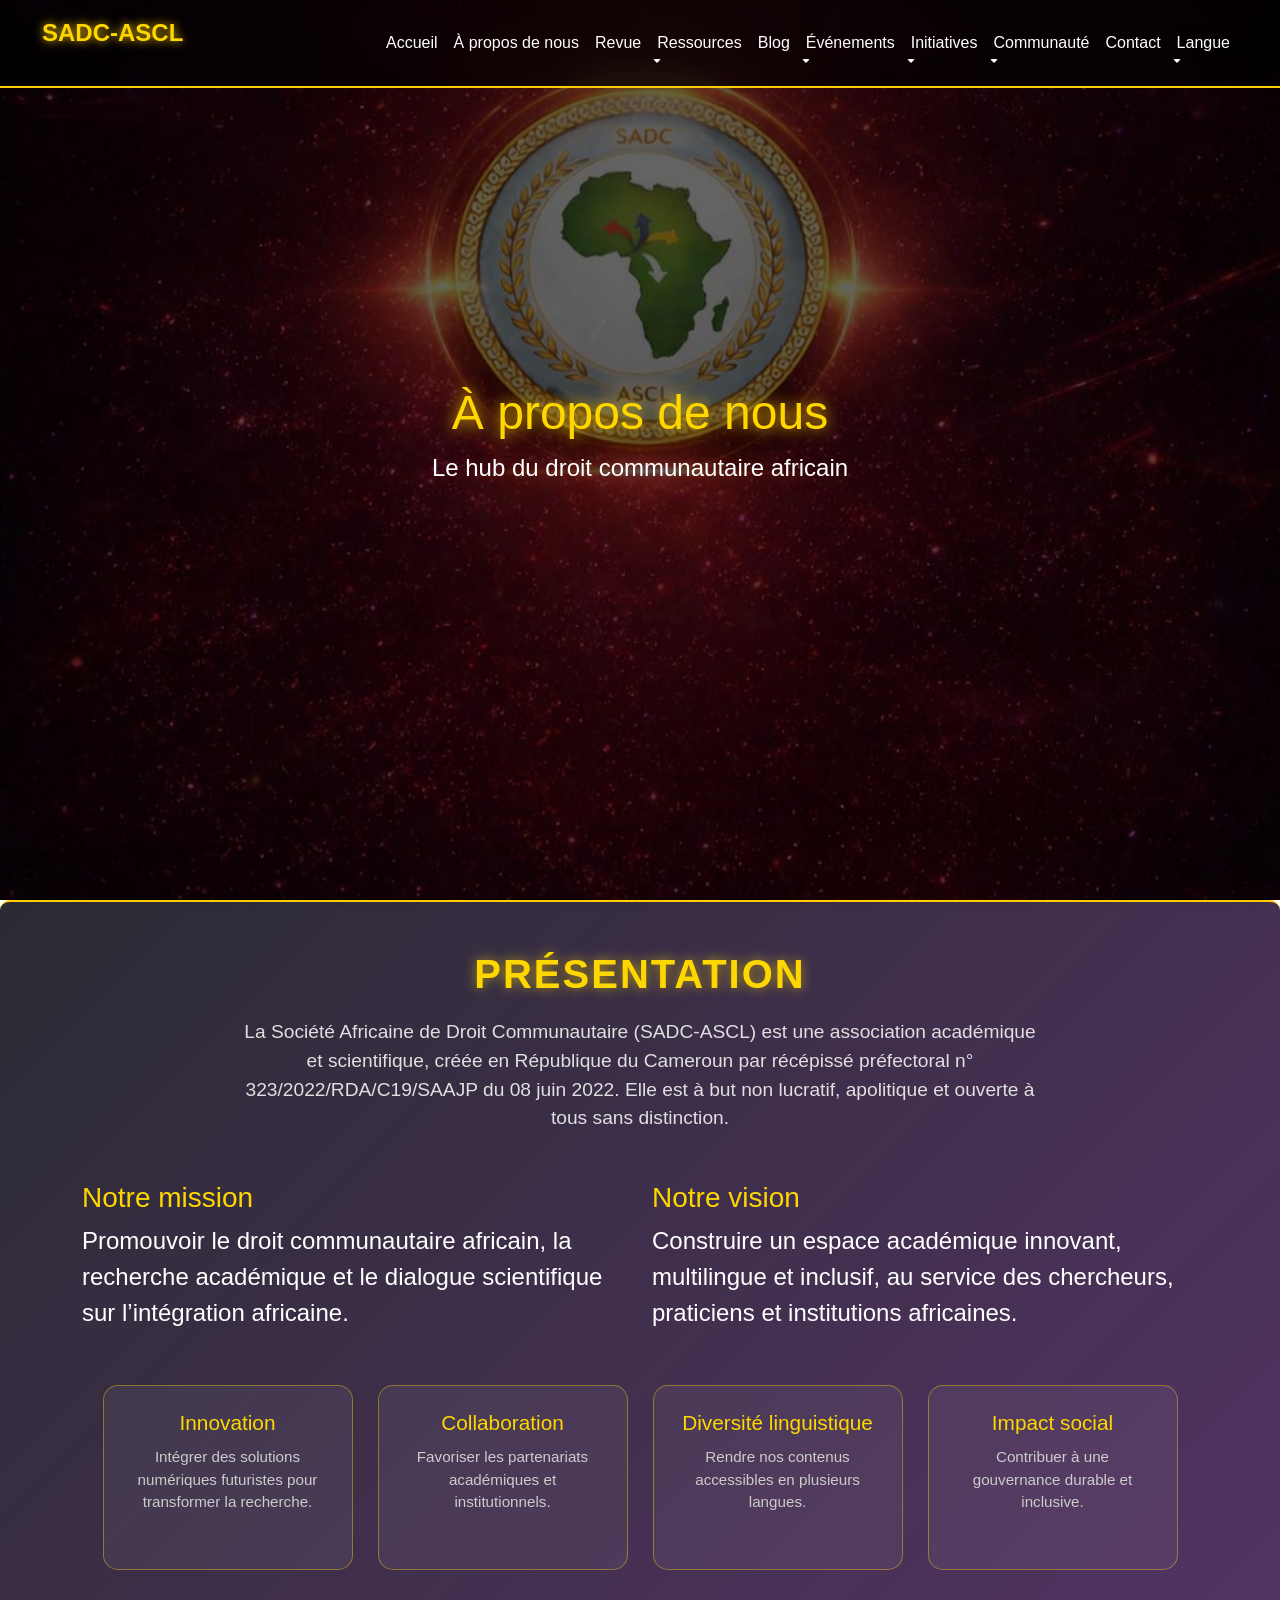
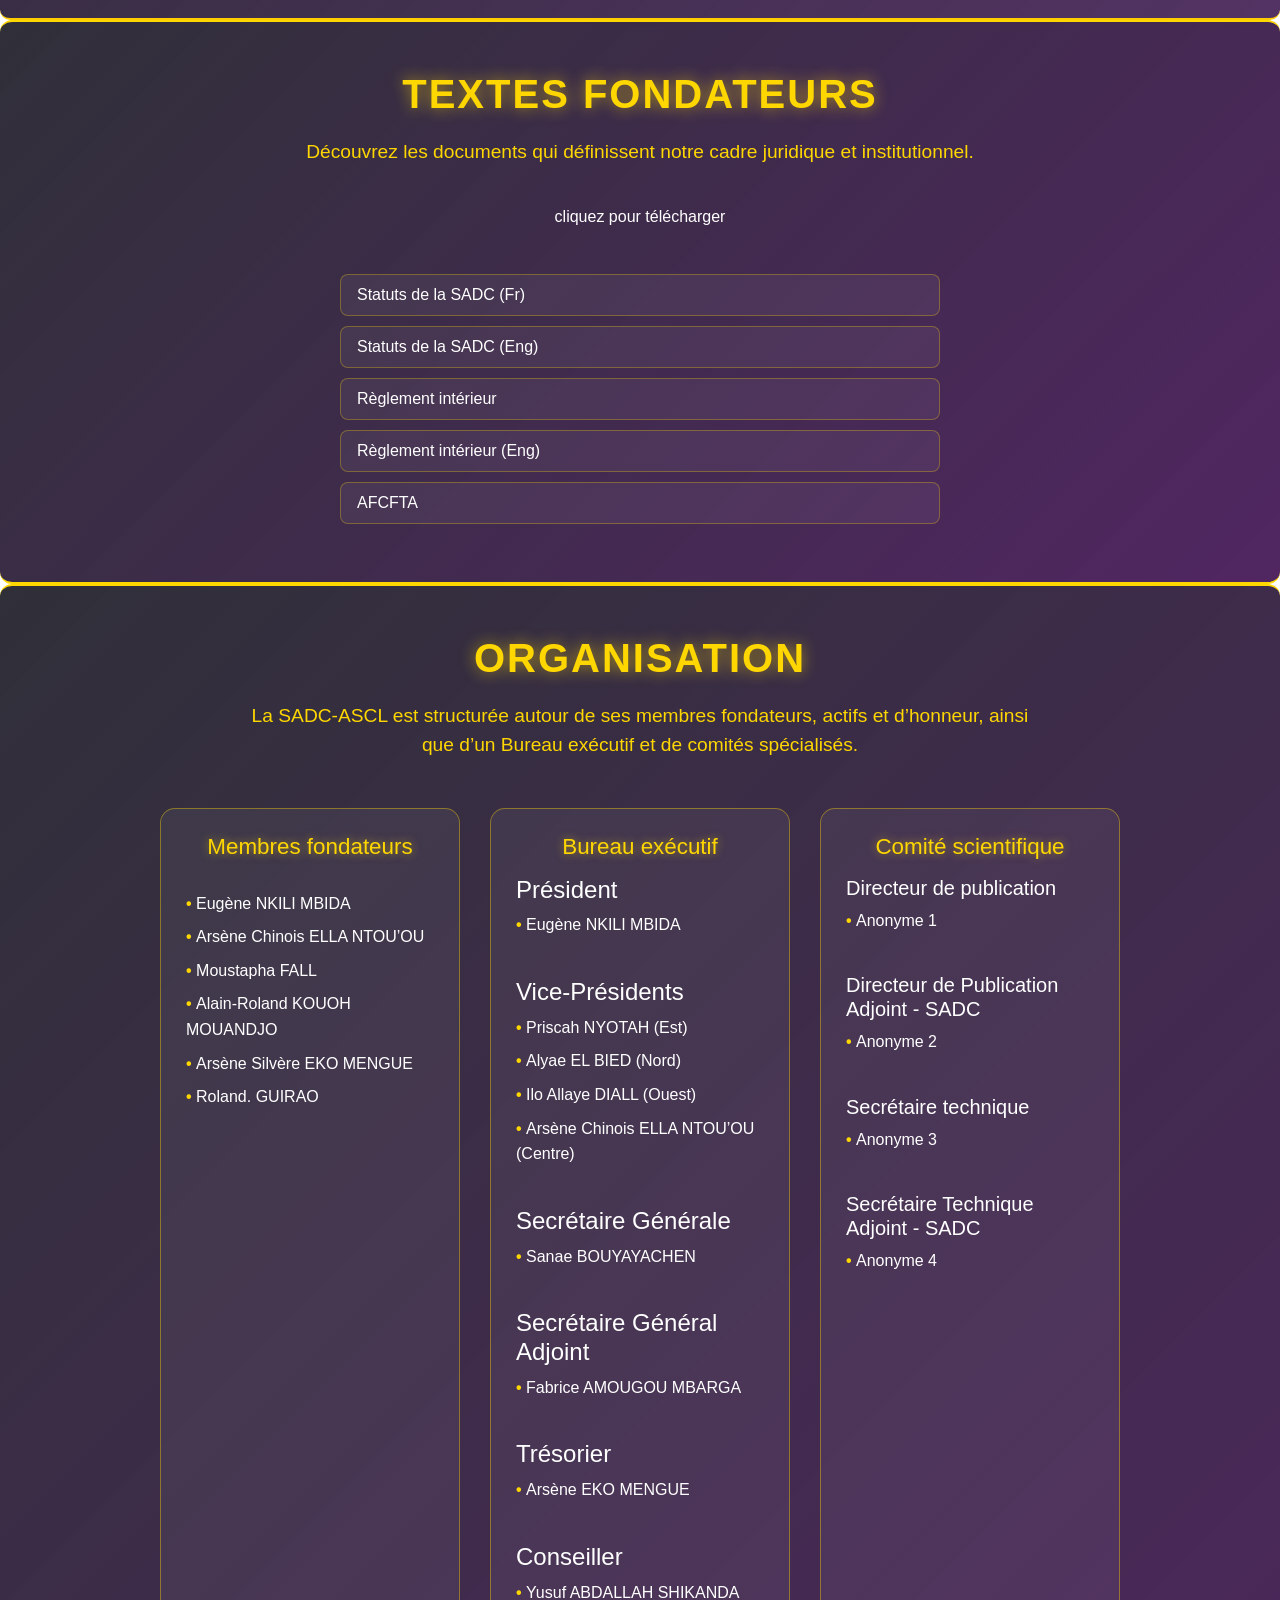
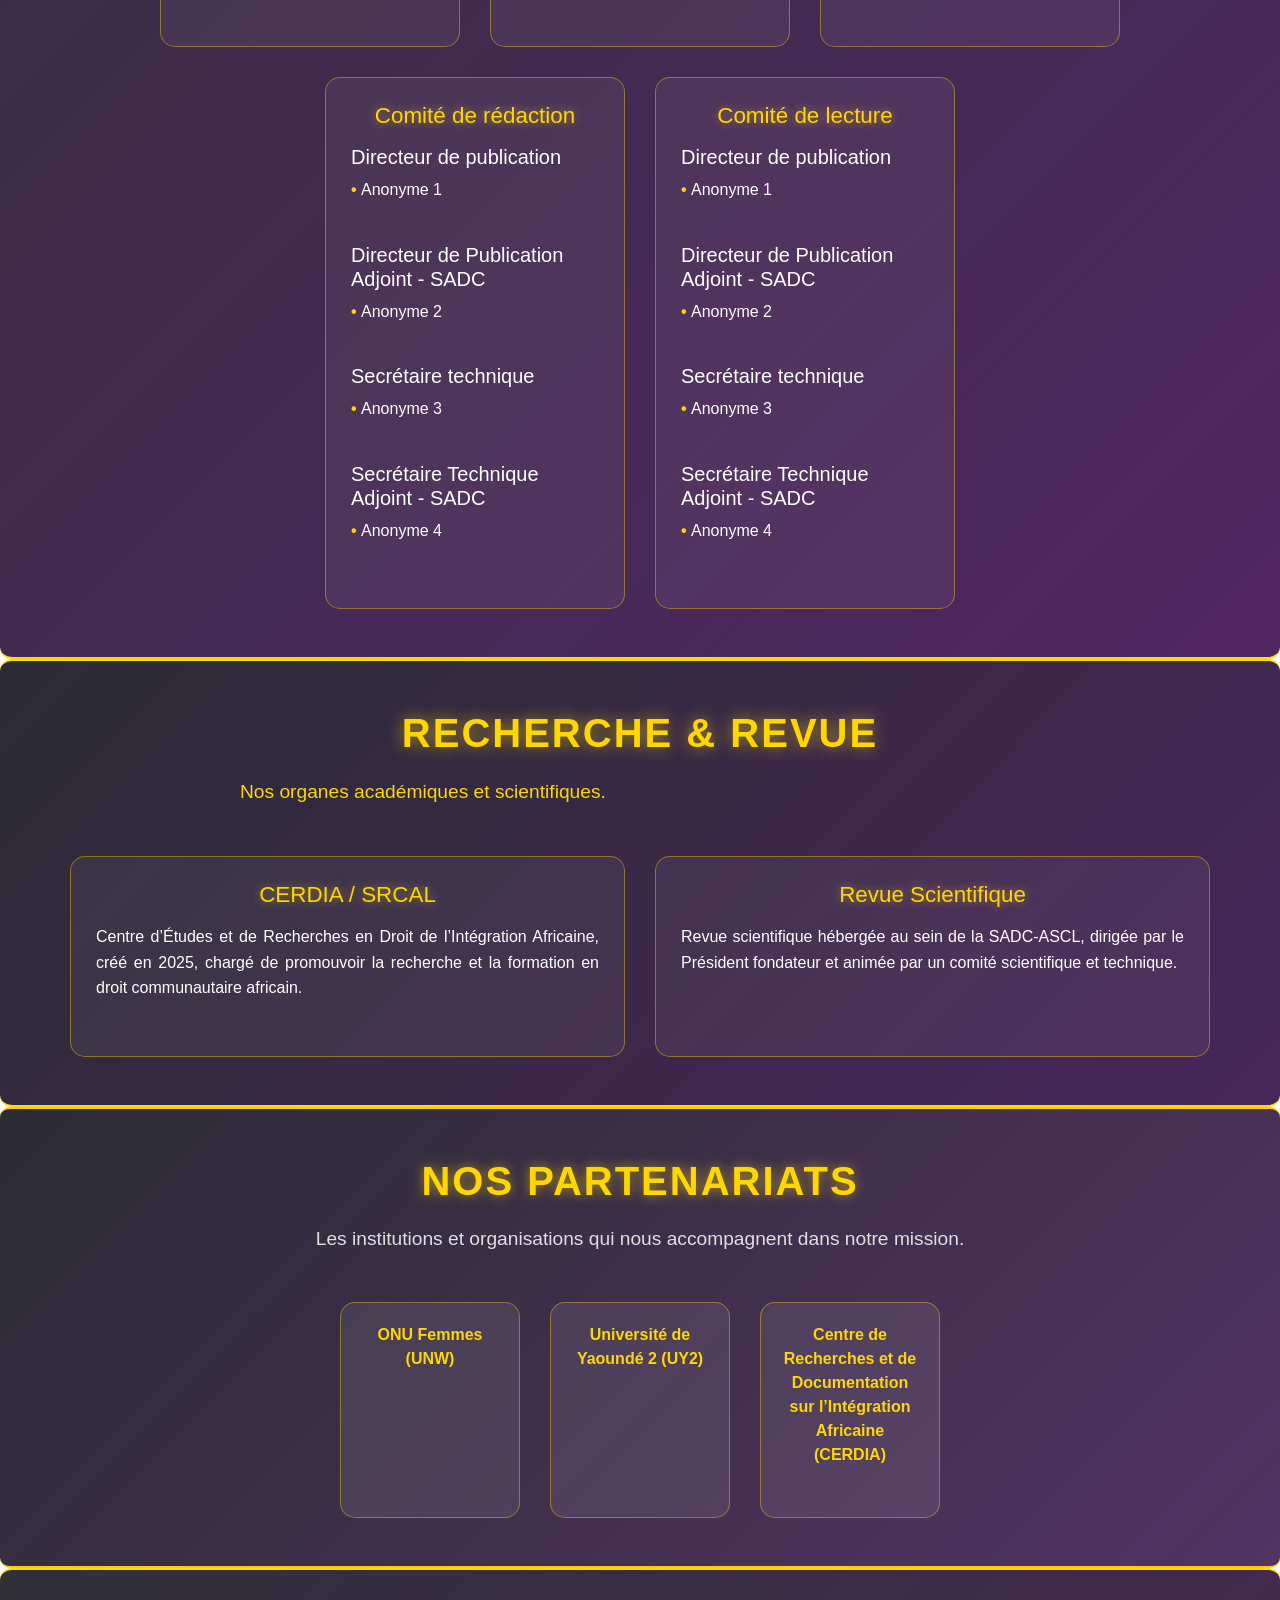
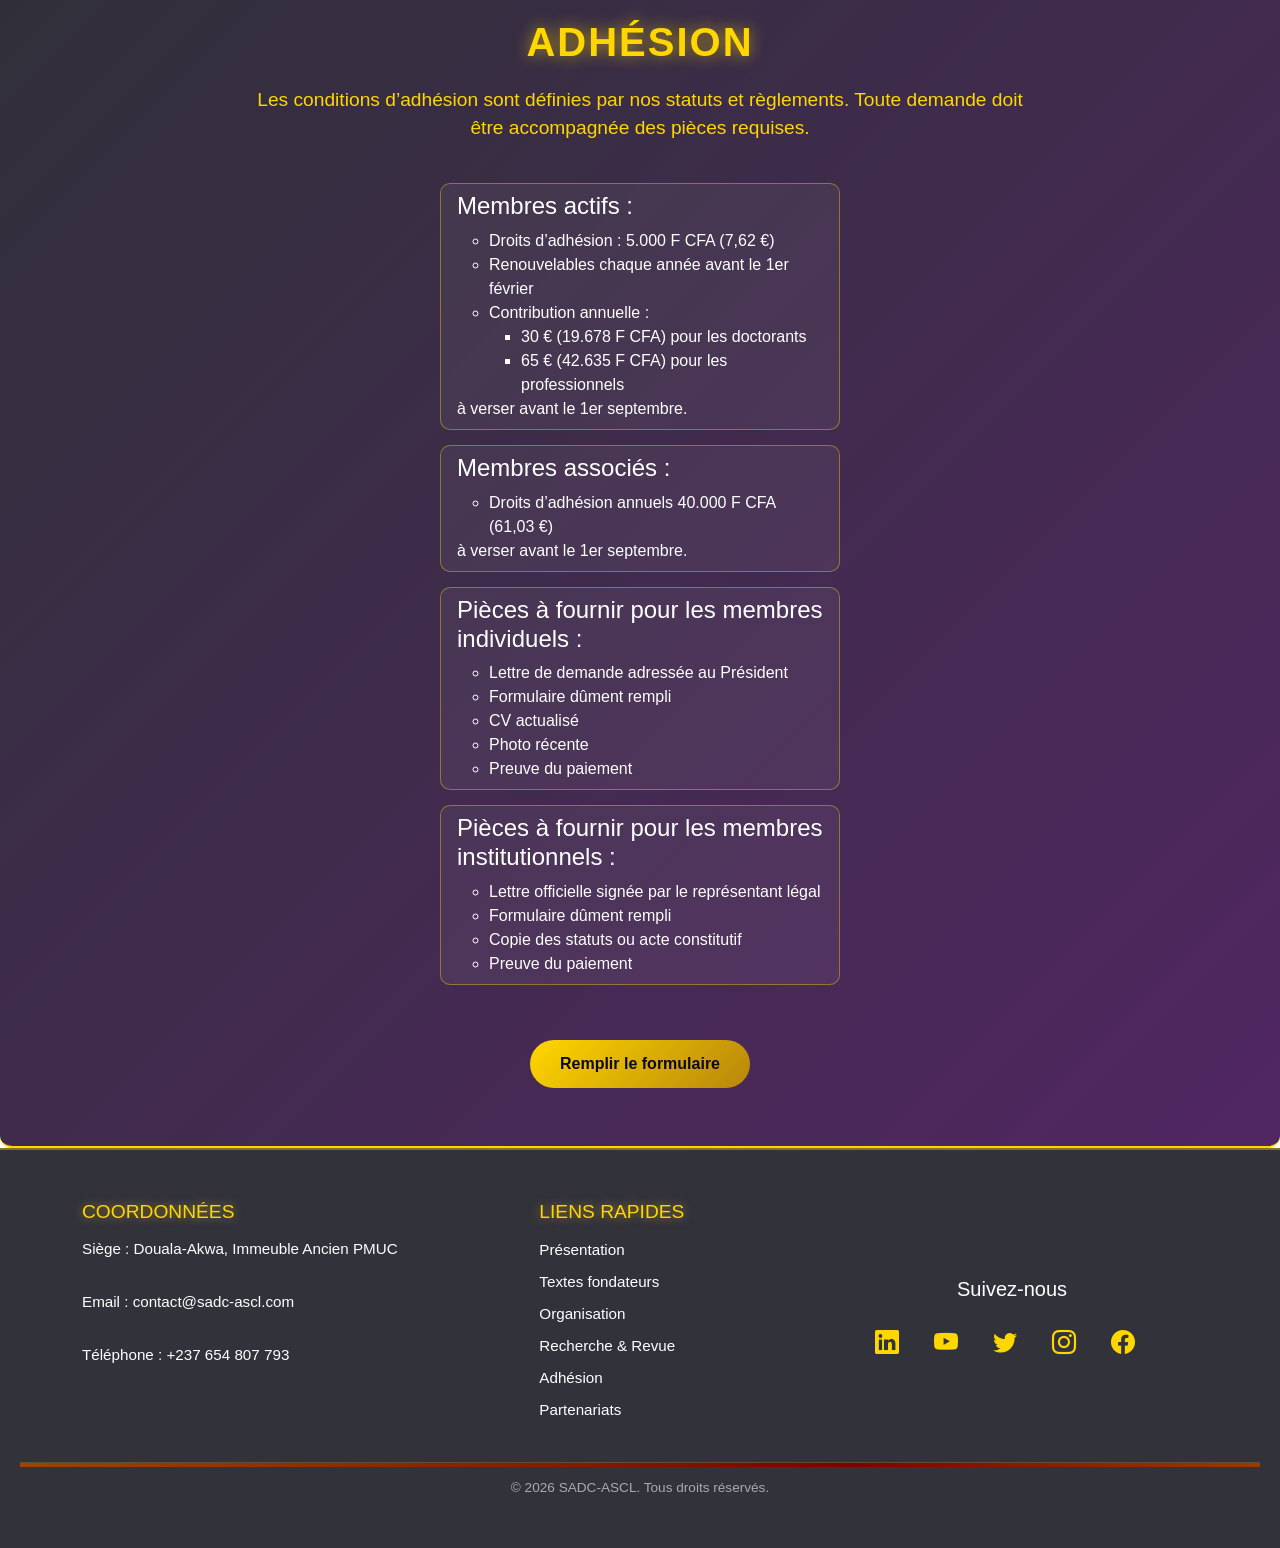
==== about.html @ 4e30d03c "Update about.html" ====
<!DOCTYPE html>
<html lang="fr">
<head>
    <meta charset="UTF-8">
    <meta name="viewport" content="width=device-width, initial-scale=1.0">
    <title>SADC-ASCL</title>
    <link href="https://cdn.jsdelivr.net/npm/bootstrap@5.3.2/dist/css/bootstrap.min.css" rel="stylesheet">
    <link rel="stylesheet" href="./css/style.css">
    <link rel="stylesheet" href="https://cdn.jsdelivr.net/npm/bootstrap-icons@1.11.3/font/bootstrap-icons.css">
</head>
<body> 

    <!-- Hero Section -->
    <header class="hero">
        <div class="overlay">
            <div class="hero-content">
                <h1 data-i18n="apropos">A propos de nous</h1>
                <p data-i18n="hero-subtitle">Le hub du droit communautaire africain</p>
            </div>
        </div>
    </header>

    <nav class="navbar navbar-expand-lg navbar-dark fixed-top custom-navbar">
        <div class="container-fluid">
            <a class="navbar-brand logo" href="#">SADC-ASCL</a>
            <button class="navbar-toggler" type="button" data-bs-toggle="collapse" data-bs-target="#navbarNav"
                aria-controls="navbarNav" aria-expanded="false" aria-label="Toggle navigation">
                <span class="navbar-toggler-icon"></span>
            </button>
            <div class="collapse navbar-collapse justify-content-end" id="navbarNav">
                <ul class="navbar-nav ms-auto">
                    <li class="nav-item"><a class="nav-link" data-i18n="accueil" href="/index.html">Accueil</a></li>
                    <li class="nav-item"><a class="nav-link" data-i18n="apropos" href="#">A propos de nous</a></li>
                    <li class="nav-item"><a class="nav-link" data-i18n="revue" href="/revue.html">Revue</a></li>
                    <li class="nav-item dropdown">
                        <a class="nav-link dropdown-toggle" data-i18n="ressources" href="" role="button" data-bs-toggle="dropdown">Ressources</a>
                        <ul class="dropdown-menu">
                            <li><a class="dropdown-item" data-i18n="mediatheque" href="/mediatheque.html">Médiathèque</a></li>
                            <li><a class="dropdown-item" data-i18n="bibliotheque" href="/bibliotheque.html">Bibliothèque</a></li>
                        </ul>
                    </li>
                    <li class="nav-item"><a class="nav-link" data-i18n="blog" href="/blog.html">Blog</a></li>
                    <!-- <li class="nav-item"><a class="nav-link" data-i18n="institutionnel" href="/institutionnel.html">Institutionnel</a></li> -->
                    <li class="nav-item dropdown">
                        <a class="nav-link dropdown-toggle" data-i18n="evenements" href="" role="button" data-bs-toggle="dropdown">Événements</a>
                        <ul class="dropdown-menu">
                            <li><a class="dropdown-item" data-i18n="evenements-permanents" href="/evenements-permanents.html">Permanents</a></li>
                            <li><a class="dropdown-item" data-i18n="evenements-occasionnels" href="/evenements-occasionnels.html">Occasionnels</a></li>
                        </ul>
                    </li>
                    <li class="nav-item dropdown">
                        <a class="nav-link dropdown-toggle" data-i18n="initiatives" href="" role="button" data-bs-toggle="dropdown">Initiatives</a>
                        <ul class="dropdown-menu">
                            <li><a class="dropdown-item" data-i18n="projets" href="/projets.html">Projets</a></li>
                            <li><a class="dropdown-item" data-i18n="formations" href="/formations.html">Formations</a></li>
                        </ul>
                    </li>
                    <li class="nav-item dropdown">
                        <a class="nav-link dropdown-toggle" data-i18n="communaute" href="" role="button" data-bs-toggle="dropdown">Communauté</a>
                        <ul class="dropdown-menu">
                            <li><a class="dropdown-item" data-i18n="adhesion" href="/adhesion.html">Adhésion</a></li>
                            <li><a class="dropdown-item" data-i18n="galerie-communautaristes" href="/intervenants.html">Galerie des communautaristes</a></li>
                        </ul>
                    </li>
                    <li class="nav-item"><a class="nav-link" data-i18n="contact" href="/contact.html">Contact</a></li>
                    <li class="nav-item dropdown">
                        <a class="nav-link dropdown-toggle" data-i18n="langue" href="#" id="langDropdown" role="button" data-bs-toggle="dropdown">🌐Langue</a>
                        <ul class="dropdown-menu">
                            <li><a class="dropdown-item" href="#" onclick="setLanguage('fr')">Français</a></li>
                            <li><a class="dropdown-item" href="#" onclick="setLanguage('en')">English</a></li>
                            <li><a class="dropdown-item" href="#" onclick="setLanguage('sw')">Swahili</a></li>
                            <li><a class="dropdown-item" href="#" onclick="setLanguage('ar')">العربية</a></li>
                        </ul>
                    </li>
                </ul>
            </div>
        </div>
    </nav>

    <!-- Section Présentation -->
    <section id="presentation" class="py-5 about-section">
        <div class="container">
            <div class="text-center mb-5">
                <h2 class="section-title" data-i18n="presentation-title">Présentation</h2>
                <p class="section-subtitle" data-i18n="presentation-subtitle">
                    La Société Africaine de Droit Communautaire (SADC-ASCL) est une association académique et scientifique,
                    créée en République du Cameroun par récépissé préfectoral n° 323/2022/RDA/C19/SAAJP du 08 juin 2022.
                    Elle est à but non lucratif, apolitique et ouverte à tous sans distinction.
                </p>
            </div>
            <div class="row">
                <div class="col-md-6">
                    <h3 data-i18n="mission-title" class="color">Notre mission</h3>
                    <p data-i18n="mission-text">
                        Promouvoir le droit communautaire africain, la recherche académique et le dialogue scientifique
                        sur l’intégration africaine.
                    </p>
                </div>
                <div class="col-md-6">
                    <h3 data-i18n="vision-title" class="color">Notre vision</h3>
                    <p data-i18n="vision-text">
                        Construire un espace académique innovant, multilingue et inclusif, au service des chercheurs,
                        praticiens et institutions africaines.
                    </p>
                </div>
            </div>
            <div class="about-values mt-4">
                <div class="value-card">
                    <h5 data-i18n="valeur1-title">Innovation</h5>
                    <p data-i18n="valeur1-text">Intégrer des solutions numériques futuristes pour transformer la recherche.</p>
                </div>
                <div class="value-card">
                    <h5 data-i18n="valeur2-title">Collaboration</h5>
                    <p data-i18n="valeur2-text">Favoriser les partenariats académiques et institutionnels.</p>
                </div>
                <div class="value-card">
                    <h5 data-i18n="valeur3-title">Diversité linguistique</h5>
                    <p data-i18n="valeur3-text">Rendre nos contenus accessibles en plusieurs langues.</p>
                </div>
                <div class="value-card">
                    <h5 data-i18n="valeur4-title">Impact social</h5>
                    <p data-i18n="valeur4-text">Contribuer à une gouvernance durable et inclusive.</p>
                </div>
            </div>
        </div>
    </section>

    <!-- Section Textes fondateurs -->
    <section id="textes-fondateurs" class="py-5 about-section">
        <div class="container">
            <div class="text-center mb-5">
                <h2 class="section-title" data-i18n="textes-fondateurs-title">Textes fondateurs</h2>
                <p class="section-subtitle" data-i18n="textes-fondateurs-subtitle">
                    Découvrez les documents qui définissent notre cadre juridique et institutionnel.
                </p>
                <h6 class="italique" data-i18n="textes-fondateurs-click">cliquez pour télécharger</h6>
            </div>
            <ul class="list-group">
                <li class="list-group-item">
                    <a href="/Docs/Statuts de la SADC - Amendés 2025.pdf" class="lien" data-i18n="statuts-fr">Statuts de la SADC (Fr)</a>
                </li>
                <li class="list-group-item">
                    <a href="/Docs/Statute of the ASCL - Amended 2025.pdf" class="lien" data-i18n="statuts-en">Statuts de la SADC (Eng)</a>
                </li>
                <li class="list-group-item">
                    <a href="/Docs/Règlement Intérieur de la SADC - Amendés 2025.pdf" class="lien" data-i18n="reglement-fr">Règlement intérieur</a>
                </li>
                <li class="list-group-item">
                    <a href="/Docs/Internal Rules and Regulations of the ASCL - Amended 2025.pdf" class="lien" data-i18n="reglement-en">Internal Rules and Regulations of the ASCL - Amended 2025</a>
                </li>
                <li class="list-group-item">
                    <a href="/Docs/AFCFTA~1.pdf" class="lien" data-i18n="afcfta">AFCFTA</a>
                </li>
            </ul>
        </div>
    </section>

    <!-- Section Organisation -->
    <section id="organisation" class="py-5 about-section">
        <div class="container">
            <div class="text-center mb-5">
                <h2 class="section-title" data-i18n="organisation-title">Organisation</h2>
                <p class="section-subtitle" data-i18n="organisation-subtitle">
                    La SADC-ASCL est structurée autour de ses membres fondateurs, actifs et d’honneur,
                    ainsi que d’un Bureau exécutif et de comités spécialisés.
                </p>
            </div>
            <div class="committees">
                <div class="committee-card">
                    <h3 data-i18n="fondateurs-title">Membres fondateurs</h3>
                    <p>
                        <ul>
                            <li>Eugène NKILI MBIDA</li>
                            <li>Arsène Chinois ELLA NTOU’OU </li>
                            <li>Moustapha FALL</li>
                            <li>Alain-Roland KOUOH MOUANDJO </li>
                            <li>Arsène Silvère EKO MENGUE </li>
                            <li>Roland. GUIRAO </li>
                        </ul>             
                    </p>
                </div>
                <div class="committee-card">
                    <h3 data-i18n="bureau-title">Bureau exécutif</h3>
                    <h4 data-i18n="president">Président</h4>
                    <ul>
                        <li>Eugène NKILI MBIDA</li>
                    </ul><br>
                    <h4 data-i18n="vice-president">Vice-Présidents</h4>
                    <ul>
                        <li>Priscah NYOTAH (Est)</li>
                        <li>Alyae EL BIED (Nord)</li>
                        <li>Ilo Allaye DIALL (Ouest)</li>
                        <li>Arsène Chinois ELLA NTOU’OU (Centre)</li>
                    </ul><br>
                    <h4 data-i18n="secretaire-general">Secrétaire Générale</h4>
                    <ul>
                        <li>Sanae BOUYAYACHEN</li>
                    </ul><br>
                    <h4 data-i18n="secretaire-general-adjoint">Secrétaire Général Adjoint</h4>
                    <ul>
                        <li>Fabrice AMOUGOU MBARGA</li>
                    </ul><br>
                    <h4 data-i18n="tresorier">Trésorier</h4>
                    <ul>
                        <li>Arsène EKO MENGUE</li>
                    </ul><br>
                    <h4 data-i18n="conseiller">Conseiller</h4>
                    <ul>
                        <li>Yusuf ABDALLAH SHIKANDA</li>
                    </ul>                          
                </div>
                <div class="committee-card">
                    <h3 data-i18n="comite-scientifique">Comité scientifique</h3>
                    <h5 data-i18n="directeur-publication">Directeur de Publicaton</h5>                    
                    <ul>
                        <li>Anonyme 1</li>
                    </ul><br>
                    <h5 data-i18n="directeur-publication-adjoint">Directeur de Publicaton Adoint</h5>
                    <ul>
                        <li>Anonyme 2</li>
                    </ul><br>
                    <h5 data-i18n="secretaire-technique">Secrétaire Technique</h5>
                    <ul>
                        <li>Anonyme 3</li>
                    </ul><br>
                    <h5 data-i18n="secretaire-technique-adjoint">Secrétaire Technique Adjoint</h5>
                    <ul>
                        <li>Anonyme 4</li>
                    </ul><br>
                </div>
                <div class="committee-card">
                    <h3 data-i18n="comite-redaction">Comité de Rédaction</h3>
                    <h5 data-i18n="directeur-publication">Directeur de Publicaton</h5>                    
                    <ul>
                        <li>Anonyme 1</li>
                    </ul><br>
                    <h5 data-i18n="directeur-publication-adjoint">Directeur de Publicaton Adoint</h5>
                    <ul>
                        <li>Anonyme 2</li>
                    </ul><br>
                    <h5 data-i18n="secretaire-technique">Secrétaire Technique</h5>
                    <ul>
                        <li>Anonyme 3</li>
                    </ul><br>
                    <h5 data-i18n="secretaire-technique-adjoint">Secrétaire Technique Adjoint</h5>
                    <ul>
                        <li>Anonyme 4</li>
                    </ul><br>
                </div>
                <div class="committee-card">
                    <h3 data-i18n="comite-lecture">Comité de Lecture</h3>
                    <h5 data-i18n="directeur-publication">Directeur de Publicaton</h5>                    
                    <ul>
                        <li>Anonyme 1</li>
                    </ul><br>
                    <h5 data-i18n="directeur-publication-adjoint">Directeur de Publicaton Adoint</h5>
                    <ul>
                        <li>Anonyme 2</li>
                    </ul><br>
                    <h5 data-i18n="secretaire-technique">Secrétaire Technique</h5>
                    <ul>
                        <li>Anonyme 3</li>
                    </ul><br>
                    <h5 data-i18n="secretaire-technique-adjoint">Secrétaire Technique Adjoint</h5>
                    <ul>
                        <li>Anonyme 4</li>
                    </ul><br>
                </div>
            </div>
        </div>
    </section>

    <!-- Section Recherche & Revue -->
    <section id="recherche-revue" class="py-5 about-section">
        <div class="container">
            <div class="text-center mb-5">
                <h2 class="section-title" data-i18n="recherche-revue-title">Recherche & Revue</h2>
                <p class="section-subtitle" data-i18n="recherche-revue-subtitle">
                    Nos organes académiques et scientifiques.
                </p>
            </div>
            <div class="row">
                <div class="col-md-6">
                    <h3 data-i18n="cerdia-title">CERDIA / SRCAL</h3>
                    <p data-i18n="cerdia-text">
                        Centre d’Études et de Recherches en Droit de l’Intégration Africaine,
                        créé en 2025, chargé de promouvoir la recherche et la formation en droit communautaire africain.
                    </p>
                </div>
                <div class="col-md-6">
                    <h3 data-i18n="revue-title">Revue Africaine de Droit Communautaire (RADC / AJCL)</h3>
                    <p data-i18n="revue-text">
                        Revue scientifique hébergée au sein de la SADC-ASCL, dirigée par le Président fondateur
                        et animée par un comité scientifique et technique.
                    </p>
                </div>
            </div>
        </div>
    </section>

    <!-- Section Partenariats -->
    <section id="partenariats" class="py-5 about-section">
        <div class="container">
            <div class="text-center mb-5">
                <h2 class="section-title" data-i18n="partenariats-title">Nos partenariats</h2>
                <p class="section-subtitle" data-i18n="partenariats-subtitle">
                    Les institutions et organisations qui nous accompagnent dans notre mission.
                </p>
            </div>
            <div class="partners-logos">
                <div class="partner-card">
                    <!-- <img src="/assets/unwomen_logo.png" alt="ONU Femmes" /> -->
                    <p data-i18n="onu">
                        ONU Femmes <br> (UNW)
                    </p>
                </div>
                <div class="partner-card">
                    <!-- <img src="/assets/logo uy2.jfif" alt="Université partenaire" /> -->
                    <p data-i18n="uy">Université de Yaoundé 2 <br>(UY2)</p>
                </div>
                <div class="partner-card">
                    <!-- <img src="/assets/Logo de la SADC.png" alt="Centre de recherche" /> -->
                    <p data-i18n="cerdia">Centre de Recherches et de Documentation sur l’Intégration Africaine (CERDIA)</p>
                </div>
            </div>
        </div>
    </section>

    <!-- Section Adhésion -->
    <section id="adhesion" class="py-5 about-section">
        <div class="container text-center">
            <h2 class="section-title" data-i18n="adhesion-title">Adhésion</h2>
            <p class="section-subtitle" data-i18n="adhesion-subtitle">
                Les conditions d’adhésion sont définies par nos statuts et règlements. Toute demande doit être accompagnée des pièces requises.
            </p>
            <ul class="list-group text-start">
                <li class="list-group-item">
                    <h4 data-i18n="membres-actifs">Membres actifs :</h4>
                    <ul>
                        <li data-i18n="actifs-adhesion">Droits d’adhésion : 5.000 F CFA (7,62 €)</li>
                        <li data-i18n="actifs-renouvellement">Renouvelables chaque année avant le 1er février</li>
                        <li data-i18n="actifs-contribution">Contribution annuelle :</li>
                        <ul>
                            <li data-i18n="actifs-doctorants">30 € (19.678 F CFA) pour les doctorants</li>
                            <li data-i18n="actifs-professionnels">65 € (42.635 F CFA) pour les professionnels</li>
                        </ul>
                    </ul>
                    <span data-i18n="actifs-delai">à verser avant le 1er septembre.</span>
                </li>
                <li class="list-group-item">
                    <h4 data-i18n="membres-associes">Membres associés :</h4>
                    <ul>
                        <li data-i18n="associes-adhesion">Droits d’adhésion annuels 40.000 F CFA (61,03 €)</li>
                    </ul>
                    <span data-i18n="associes-delai">à verser avant le 1er septembre.</span>
                </li>
                <li class="list-group-item">
                    <h4 data-i18n="pieces-individuels">Pièces à fournir pour les membres individuels :</h4>
                    <ul>
                        <li data-i18n="individuels-lettre">Lettre de demande adressée au Président</li>
                        <li data-i18n="individuels-formulaire">Formulaire dûment rempli</li>
                        <li data-i18n="individuels-cv">CV actualisé</li>
                        <li data-i18n="individuels-photo">Photo récente</li>
                        <li data-i18n="individuels-paiement">Preuve du paiement</li>
                    </ul>
                </li>
                <li class="list-group-item">
                    <h4 data-i18n="pieces-institutionnels">Pièces à fournir pour les membres institutionnels :</h4>
                    <ul>
                        <li data-i18n="institutionnels-lettre">Lettre officielle signée par le représentant légal</li>
                        <li data-i18n="institutionnels-formulaire">Formulaire dûment rempli</li>
                        <li data-i18n="institutionnels-statuts">Copie des statuts ou acte constitutif</li>
                        <li data-i18n="institutionnels-paiement">Preuve du paiement</li>
                    </ul>
                </li>
            </ul>
            <div class="mt-4">
                <a href="/adhesion.html" class="btn-engagement" data-i18n="adhesion-form">Remplir le formulaire</a>
                <!-- <a href="christian.nkouateba@gmail.com class="btn-engagement" data-i18n="adhesion-contact">Envoyer votre dossier</a> -->
            </div>
        </div>
    </section>

    <!-- Section Footer -->
    <footer class="footer-section">
        <div class="container">
            <div class="footer-grid">

                <!-- Colonne 2 : Coordonnées -->
                <div class="footer-col">
                    <h5 data-i18n="footer-coordonnees-title">Coordonnées</h5>
                    <p data-i18n="footer-address">Siège : Douala-Akwa, Immeuble Ancien PMUC</p>
                    <p data-i18n="footer-email">Email : <a href="mailto:contact@sadc-ascl.com" class="lien">contact@sadc-ascl.com</a></p>
                    <p data-i18n="footer-phone">Téléphone : +237 654 807 793</p>
                </div>

                <!-- Colonne 3 : Liens rapides -->
                <div class="footer-col">
                    <h5 data-i18n="footer-links-title">Liens rapides</h5>
                    <ul>
                        <li><a href="#presentation" data-i18n="footer-link-presentation">Présentation</a></li>
                        <li><a href="#textes-fondateurs" data-i18n="footer-link-textes">Textes fondateurs</a></li>
                        <li><a href="#organisation" data-i18n="footer-link-organisation">Organisation</a></li>
                        <li><a href="#recherche-revue" data-i18n="footer-link-recherche">Recherche & Revue</a></li>
                        <li><a href="#adhesion" data-i18n="footer-link-adhesion">Adhésion</a></li>
                        <li><a href="#partenariats" data-i18n="footer-link-partenariats">Partenariats</a></li>
                    </ul>
                </div>

                <!-- <h4 class="mb-4 text-gold"><i class="bi bi-credit-card-fill"></i>Informations pour le règlement</h4> -->
                <!-- <div class="payment-info-block p-4 mb-4 border-gold">
                    <div class="row">
                        <div class="col-md-6 border-end-gold">
                            <h6 class="text-uppercase text-white mb-2" class="color">Virement Bancaire</h6>
                            <p class="small mb-1"><span class="color">Banque:</span> BANGE BANK CAMEROUN</p>
                            <p class="small mb-1"><span class="color">IBAN:</span> CM21 10040 01007 38201075501 42</p>
                            <p class="small"><span class="color">SWIFT:</span> NAGCCMCM</p>
                        </div>
                        <div class="col-md-6 ps-md-3">
                            <h6 class="text-uppercase text-white mb-2" class="color">Paiement Mobile</h6>
                            <p class="small mb-1"><span class="color">Orange Money:</span> +237 699 48 15 19</p>
                            <p class="small mb-1"><span class="color">Bénéficiaire:</span> EKO MENGUE</p>                            
                            <p class="small mb-1"><span class="color">Note:</span> Veuillez joindre la preuve de transfert.</p>
                        </div>
                    </div>
                </div> -->

                <!-- Colonne 4 : Réseaux sociaux -->
                <div class="col-md-4 text-center d-flex flex-column justify-content-center">
                    <h5 class="mb-4 text-white" data-i18n="contact-social-title">Suivez-nous</h5>
                    <div class="social-icons">
                        <a href="https://www.linkedin.com/in/sadc-ascl-african-society-of-community-law-3615ab246?utm_source=share_via&utm_content=profile&utm_medium=member_android" target="_blank" class="social-link"><i class="bi bi-linkedin"></i></a>
                        <a href="https://youtube.com/@sadc-asclofficiel4749?si=rAg_fDlu4c8XxcBp" target="_blank" class="social-link"><i class="bi bi-youtube"></i></a>
                        <a href="" target="_blank" class="social-link"><i class="bi bi-twitter"></i></a>
                        <a href="" target="_blank" class="social-link"><i class="bi bi-instagram"></i></a>
                        <a href="https://www.facebook.com/share/1AuuCuqL3t/" target="_blank" class="social-link"><i class="bi bi-facebook"></i></a>
                    </div>
                </div>
            </div>
        </div>

        <!-- Bas de page -->
        <div class="footer-bottom text-center mt-4">
            <p data-i18n="footer-bottom">&copy; 2026 SADC-ASCL. Tous droits réservés.</p>
        </div>
    </footer>

    <script src="https://cdn.jsdelivr.net/npm/bootstrap@5.3.2/dist/js/bootstrap.bundle.min.js"></script>
    <script src="./js/script.js"></script>
    
</body>
</html>
---- css/style.css ----
/* _______________________________________________________________________________________ */
/*                                                                                         */
/*                                         Footer du site                                  */
/* _______________________________________________________________________________________ */

/* Footer global */
.footer-section {
  background: rgba(15, 15, 25, 0.85);
  backdrop-filter: blur(12px);
  padding: 50px 20px;
  border-top: 2px solid rgba(255, 215, 0, 0.4);
}

/* Grille */
.footer-grid {
  display: flex;
  flex-wrap: wrap;
  justify-content: space-between;
  gap: 40px;
}

/* Colonnes */
.footer-col h5 {
  color: #FFD700;
  margin-bottom: 15px;
  font-size: 1.2rem;
  text-transform: uppercase;
  text-shadow: 0 0 10px rgba(255, 215, 0, 0.5);
}

.footer-col p,
.footer-col ul li a {
  color: #ffffff;
  font-size: 0.95rem;
  text-decoration: none;
  transition: color 0.3s ease;
}

.footer-col ul {
  list-style: none;
  padding: 0;
}

.footer-col ul li {
  margin-bottom: 8px;
}

.footer-col ul li a:hover {
  color: #FFD700;
  text-shadow: 0 0 8px rgba(255, 215, 0, 0.5);
}

/* Icônes sociales */
.social-icons a {
  color: #FFD700;
  font-size: 1.5rem;
  margin-right: 15px;
  transition: transform 0.3s ease, color 0.3s ease;
}

.social-icons a:hover {
  transform: scale(1.2);
  color: #ffffff;
  text-shadow: 0 0 15px #FFD700;
}

/* Bas de page */
.footer-bottom {
  border-top: 1px solid rgba(255, 215, 0, 0.2);
  padding-top: 15px;
}

.footer-bottom p {
  color: #aaa;
  font-size: 0.85rem;
}

/* Responsive */
@media (max-width: 768px) {
  .footer-grid {
    flex-direction: column;
    align-items: center;
    text-align: center;
  }
}

/* Bandeau lumineux animé en bas du footer */
.footer-bottom {
  position: relative;
  overflow: hidden;
  border-top: 1px solid rgba(255, 215, 0, 0.2);
  padding-top: 15px;
}

.footer-bottom::before {
  content: "";
  position: absolute;
  top: 0;
  left: -200%;
  width: 400%;
  height: 4px;
  background: linear-gradient(90deg, #FFD700, #b8860b, #800000, #FFD700);
  animation: glowing-band 8s linear infinite;
}

/* Animation du bandeau */
@keyframes glowing-band {
  0% { left: -200%; }
  100% { left: 100%; }
}

/* Texte du bas de page */
.footer-bottom p {
  position: relative;
  color: #aaa;
  font-size: 0.85rem;
  margin: 0;
  z-index: 1;
}


/* ______________________________________________________________________________________ */
/*                                                                                        */
/*                                          ACCUEIL                                       */
/* ______________________________________________________________________________________ */

/* style.css */
body, html {
  margin: 0;
  padding: 0;
  font-family: Arial, sans-serif;
  color: white;
  height: 100%;
}

.lien{
  color: #fff;
  text-decoration: none;
}

.color {
  color: gold;
}
 
/* Hero Section */
.hero {
  background: url('../assets/bg.png') no-repeat center center fixed;
  background-size: cover;
  height: 100vh;
  position: relative;
}

.overlay {
  background: rgba(0, 0, 0, 0.6); /* effet sombre pour lisibilité */
  height: 100%;
  display: flex;
  justify-content: center;
  align-items: center;
}

.hero-content {
  text-align: center;
  animation: fadeIn 2s ease-in-out;
}

.logo {
  width: 150px;
  margin-bottom: 20px;
}

h1 {
  font-size: 3em;
  color: gold; /* couleur premium */
  text-shadow: 0 0 15px #ffcc00;
}

p {
  font-size: 1.5em;
  margin-bottom: 30px;
}

.buttons .btn {
  background: #800000; /* bordeaux institutionnel */
  color: white;
  padding: 12px 25px;
  margin: 10px;
  text-decoration: none;
  border-radius: 8px;
  transition: all 0.3s ease;
}

.buttons .btn:hover {
  background: #ffcc00;
  color: black;
  box-shadow: 0 0 15px #ffcc00;
}

/* Animation */
@keyframes fadeIn {
  from { opacity: 0; transform: translateY(20px); }
  to { opacity: 1; transform: translateY(0); }
}

/* Navbar futuriste */
.custom-navbar {
  background: rgba(20, 0, 0, 0.6); /* effet glassmorphism */
  backdrop-filter: blur(10px);
  padding: 10px 30px;
}

.logo {
  font-size: 1.5em;
  font-weight: bold;
  color: gold !important;
  text-shadow: 0 0 10px #ffcc00;
}

/* Liens */
.nav-link {
  color: white !important;
  font-weight: 500;
  position: relative;
  padding: 8px 15px;
  transition: all 0.3s ease;
}

/* Effet néon au hover */
.nav-link::after {
  content: "";
  position: absolute;
  bottom: 0;
  left: 0;
  width: 0%;
  height: 3px;
  background: linear-gradient(90deg, #800000, #ffcc00);
  transition: width 0.4s ease;
  border-radius: 2px;
}

.nav-link:hover::after {
  width: 100%;
}

.nav-link:hover {
  color: #ffcc00 !important;
  text-shadow: 0 0 10px #ffcc00;
  transform: translateY(-2px);
}

.navbar {
  background: rgba(0,0,0,0.7); /* semi-transparent futuriste */
  backdrop-filter: blur(10px);
  border-bottom: 2px solid #ffcc00;
}

.navbar .nav-link {
  color: #fff;
  transition: color 0.3s ease, text-shadow 0.3s ease;
}

.navbar .nav-link:hover {
  color: #ffcc00;
  text-shadow: 0 0 10px #ffcc00;
}

.dropdown-menu {
  background: rgba(20,0,0,0.9);
  border: 1px solid #ffcc00;
}
.dropdown-item {
  color: #fff;
}
.dropdown-item:hover {
  background: rgba(255,204,0,0.2);
  color: #ffcc00;
}

/* Décalage du background en mode desktop */
@media (min-width: 992px) {
  .hero {
    background-position: center -200px; /* décale le fond vers le bas */
  }
}

/* Section Revue */
.revue-section {
  background: rgba(20, 0, 0, 0.7);
  backdrop-filter: blur(10px);
  border-top: 2px solid #ffcc00;
}

.section-title {
  font-size: 2.5rem;
  color: gold;
  text-shadow: 0 0 15px #ffcc00;
}

.section-subtitle {
  color: white;
  font-size: 1.2rem;
  margin-bottom: 20px;
}

/* Barre de recherche futuriste */
.futuristic-search .form-control {
  border-radius: 8px 0 0 8px;
  background: rgba(255,255,255,0.1);
  color: white;
  border: 1px solid #ffcc00;
}

.futuristic-search .form-control::placeholder {
  color: #ddd;
}

.futuristic-search .btn-custom {
  border-radius: 0 8px 8px 0;
}

/* Cartes futuristes */
.futuristic-card {
  background: rgba(255,255,255,0.05);
  border: 1px solid #ffcc00;
  border-radius: 12px;
  box-shadow: 0 0 15px rgba(255, 204, 0, 0.3);
  transition: transform 0.3s ease, box-shadow 0.3s ease;
}

.futuristic-card:hover {
  transform: translateY(-5px);
  box-shadow: 0 0 25px rgba(255, 204, 0, 0.6);
}

.card-title {
  color: gold;
  font-weight: bold;
}

.card-text {
  color: white;
}

.card-meta {
  font-size: 0.9rem;
  color: #ccc;
  margin-bottom: 15px;
}

/* Bouton custom déjà défini */
.btn-custom {
  background: #800000;
  color: white;
  border-radius: 8px;
  transition: all 0.3s ease;
}

.btn-custom:hover {
  background: #ffcc00;
  color: black;
  box-shadow: 0 0 15px #ffcc00;
}

/* Section Blog */
.blog-section {
  background: rgba(0, 0, 0, 0.9);
  backdrop-filter: blur(10px);
  border-top: 2px solid #ffcc00;
}

.section-title {
  font-size: 2.5rem;
  color: gold;
  text-shadow: 0 0 15px #ffcc00;
}

.section-subtitle {
  color: white;
  font-size: 1.2rem;
  margin-bottom: 20px;
}

/* Cartes futuristes déjà définies */
.futuristic-card {
  background: rgba(255,255,255,0.05);
  border: 1px solid #ffcc00;
  border-radius: 12px;
  box-shadow: 0 0 15px rgba(255, 204, 0, 0.3);
  transition: transform 0.3s ease, box-shadow 0.3s ease;
}

.futuristic-card:hover {
  transform: translateY(-5px);
  box-shadow: 0 0 25px rgba(255, 204, 0, 0.6);
}

.card-title {
  color: gold;
  font-weight: bold;
}

.card-text {
  color: white;
}

.card-meta {
  font-size: 0.9rem;
  color: #ccc;
  margin-bottom: 15px;
}

/* Section Médiathèque */
.mediatheque-section {
  background: rgba(20, 0, 0, 0.7);
  backdrop-filter: blur(10px);
  border-top: 2px solid #ffcc00;
}

.video-container {
  position: relative;
  padding-bottom: 56.25%; /* ratio 16:9 */
  height: 0;
  overflow: hidden;
  border-radius: 12px;
}

.video-container iframe {
  position: absolute;
  top: 0; left: 0;
  width: 100%; height: 100%;
  border-radius: 12px;
  box-shadow: 0 0 15px rgba(255, 204, 0, 0.4);
  transition: transform 0.3s ease, box-shadow 0.3s ease;
}

.video-container iframe:hover {
  transform: scale(1.02);
  box-shadow: 0 0 25px rgba(255, 204, 0, 0.7);
}

/* Miniatures futuristes */
.futuristic-thumbnail {
  border: 2px solid #ffcc00;
  border-radius: 12px;
  box-shadow: 0 0 15px rgba(255, 204, 0, 0.4);
  transition: transform 0.3s ease, box-shadow 0.3s ease;
  width: 100%;
  /* height: 80%; */
}

.futuristic-thumbnail:hover {
  transform: scale(1.05);
  box-shadow: 0 0 25px rgba(255, 204, 0, 0.7);
}

/* Section Événements */
.evenements-section {
  background: rgba(0, 0, 0, 0.9);
  backdrop-filter: blur(10px);
  border-top: 2px solid #ffcc00;
}

.sub-block-title {
  font-size: 1.8rem;
  color: #ffcc00;
  margin-bottom: 20px;
  text-shadow: 0 0 10px #ffcc00;
}

/* Modal futuriste */
.futuristic-modal {
  background: rgba(30, 0, 0, 0.95); /* plus opaque */
  border: 2px solid #ffcc00;
  border-radius: 12px;
  box-shadow: 0 0 25px rgba(255, 204, 0, 0.6);
}

/* Inputs futuristes */
.futuristic-input {
  background: rgba(255,255,255,0.15);
  border: 1px solid #ffcc00;
  color: white;
  border-radius: 8px;
}

.futuristic-input:focus {
  background: rgba(255,255,255,0.25);
  box-shadow: 0 0 15px #ffcc00;
  border-color: #ffcc00;
}

/* Section Intervenants */
.intervenants-section {
  background: rgba(20, 0, 0, 0.7);
  backdrop-filter: blur(10px);
  border-top: 2px solid #ffcc00;
}

.futuristic-thumbnail {
  border: 3px solid #ffcc00;
  box-shadow: 0 0 15px rgba(255, 204, 0, 0.4);
  transition: transform 0.3s ease, box-shadow 0.3s ease;
}

.futuristic-thumbnail:hover {
  transform: scale(1.1);
  box-shadow: 0 0 25px rgba(255, 204, 0, 0.7);
}

.futuristic-modal {
  background: rgba(30, 0, 0, 0.95);
  border: 2px solid #ffcc00;
  border-radius: 12px;
  box-shadow: 0 0 25px rgba(255, 204, 0, 0.6);
  color: white;
}

.futuristic-modal .modal-header {
  border-bottom: 1px solid #ffcc00;
}

.futuristic-modal .modal-footer {
  border-top: 1px solid #ffcc00;
}

/* Section Thématiques */
.thematiques-section {
  background: rgba(0, 0, 0, 0.9);
  backdrop-filter: blur(10px);
  border-top: 2px solid #ffcc00;
}

.thematiques-section .card-title {
  color: #ffcc00;
  text-shadow: 0 0 10px #ffcc00;
}

/* Section Contact */
.contact-section {
  background: rgba(10, 0, 0, 0.85);
  backdrop-filter: blur(10px);
  border-top: 2px solid #ffcc00;
}

/* Icônes réseaux sociaux */
.social-icons {
  display: flex;
  justify-content: center;
  gap: 20px;
}

.social-link {
  font-size: 2rem;
  color: #ffcc00;
  transition: transform 0.3s ease, color 0.3s ease;
}

.social-link:hover {
  transform: scale(1.2);
  color: #ffffff;
  text-shadow: 0 0 15px #ffcc00;
}

/* _______________________________________________________________________________________ */
/*                                                                                         */
/*                                         A PROPOS                                        */
/* _______________________________________________________________________________________ */

/* Section À propos */
.about-section {
  background: linear-gradient(135deg, rgba(20, 20, 30, 0.9), rgba(40, 0, 60, 0.8));
  backdrop-filter: blur(10px);
  border-radius: 10px;
  padding: 60px 20px;
  color: #fff;
  border-bottom: 2px solid #ffcc00;
  border-top: 2px solid #ffcc00;
}

/* Titres */
.about-section .section-title {
  font-size: 2.5rem;
  font-weight: 700;
  color: #FFD700; /* doré */
  text-transform: uppercase;
  letter-spacing: 2px;
  margin-bottom: 20px;
}

.about-section .section-subtitle {
  font-size: 1.2rem;
  color: #e0e0e0;
  max-width: 800px;
  margin: 0 auto 40px auto;
}

/* Cartes valeurs */
.about-values {
  display: flex;
  flex-wrap: wrap;
  justify-content: center;
  gap: 25px;
}

.about-values .value-card {
  background: rgba(255, 255, 255, 0.05);
  border: 1px solid rgba(255, 215, 0, 0.4); /* doré transparent */
  border-radius: 15px;
  padding: 25px;
  width: 250px;
  text-align: center;
  transition: all 0.3s ease;
}

.about-values .value-card:hover {
  transform: translateY(-8px);
  box-shadow: 0 8px 20px rgba(255, 215, 0, 0.3);
}

.about-values .value-card h5 {
  color: #FFD700;
  font-size: 1.3rem;
  margin-bottom: 10px;
}

.about-values .value-card p {
  color: #ccc;
  font-size: 0.95rem;
}

/* Responsive */
@media (max-width: 768px) {
  .about-section {
    padding: 40px 15px;
  }
  .about-section .section-title {
    font-size: 2rem;
  }
  .about-values {
    flex-direction: column;
    align-items: center;
  }
}

/* Section Vision */
#vision {
  background: linear-gradient(135deg, rgba(30, 0, 50, 0.85), rgba(10, 10, 20, 0.9));
  backdrop-filter: blur(10px);
  border-radius: 10px;
  padding: 60px 20px;
  /* margin-top: 40px; */
  border-bottom: 2px solid #ffcc00;
}

#vision .section-title {
  font-size: 2.5rem;
  font-weight: 700;
  color: #FFD700; /* doré */
  text-transform: uppercase;
  letter-spacing: 2px;
  margin-bottom: 20px;
}

#vision .section-subtitle {
  font-size: 1.2rem;
  color: #e0e0e0;
  max-width: 800px;
  margin: 0 auto 40px auto;
}

/* Section Valeurs */
#valeurs {
  /* background: linear-gradient(135deg, rgba(40, 0, 60, 0.85), rgba(20, 20, 30, 0.9)); */
  background: linear-gradient(135deg, rgba(20, 20, 30, 0.9), rgba(40, 0, 60, 0.8));
  backdrop-filter: blur(12px);
  border-radius: 10px;
  padding: 60px 20px;
  /* margin-top: 40px; */
}

.about-values {
  display: flex;
  flex-wrap: wrap;
  justify-content: center;
  gap: 25px;
}

.value-card {
  background: rgba(255, 255, 255, 0.05);
  border: 1px solid rgba(255, 215, 0, 0.4);
  border-radius: 15px;
  padding: 25px;
  width: 250px;
  text-align: center;
  transition: all 0.3s ease;
}

.value-card:hover {
  transform: translateY(-8px);
  box-shadow: 0 8px 20px rgba(255, 215, 0, 0.3);
}

.value-card h5 {
  color: #FFD700;
  font-size: 1.3rem;
  margin-bottom: 10px;
}

.value-card p {
  color: #ccc;
  font-size: 0.95rem;
}

/* Responsive */
@media (max-width: 768px) {
  .about-values {
    flex-direction: column;
    align-items: center;
  }
}

/* Section Historique */
#historique {
  background: linear-gradient(135deg, rgba(30, 0, 50, 0.85), rgba(10, 10, 20, 0.9));
  backdrop-filter: blur(12px);
  border-radius: 10px;
  padding: 60px 20px;
  /* margin-top: 40px; */
}

/* Timeline */
.timeline {
  position: relative;
  margin: 0 auto;
  padding: 20px 0;
  max-width: 800px;
}

.timeline::before {
  content: "";
  position: absolute;
  left: 50%;
  top: 0;
  bottom: 0;
  width: 2px;
  background: #FFD700; /* ligne dorée */
  transform: translateX(-50%);
}

.timeline-item {
  position: relative;
  width: 50%;
  padding: 20px;
}

.timeline-item:nth-child(odd) {
  left: 0;
  text-align: right;
}

.timeline-item:nth-child(even) {
  left: 50%;
  text-align: left;
}

.timeline-date {
  font-weight: bold;
  color: #FFD700;
  margin-bottom: 10px;
}

.timeline-content {
  background: rgba(255, 255, 255, 0.08);
  border: 1px solid rgba(255, 215, 0, 0.4);
  border-radius: 10px;
  padding: 15px;
  color: #e0e0e0;
}

/* Responsive */
@media (max-width: 768px) {
  .timeline::before {
    left: 20px;
  }
  .timeline-item {
    width: 100%;
    padding-left: 40px;
    text-align: left !important;
  }
}

/* Section Partenariats */
#partenariats {
  background: linear-gradient(135deg, rgba(20, 20, 30, 0.9), rgba(40, 0, 60, 0.8));
  backdrop-filter: blur(12px);
  border-radius: 10px;
  padding: 60px 20px;
  /* margin-top: 40px; */
}

.partners-logos {
  display: flex;
  flex-wrap: wrap;
  justify-content: center;
  gap: 30px;
}

.partner-card {
  background: rgba(255, 255, 255, 0.08);
  border: 1px solid rgba(255, 215, 0, 0.4);
  border-radius: 15px;
  padding: 20px;
  width: 180px;
  text-align: center;
  transition: all 0.3s ease;
}

.partner-card:hover {
  transform: translateY(-6px);
  box-shadow: 0 6px 15px rgba(255, 215, 0, 0.3);
}

.partner-card img {
  max-width: 100px;
  margin-bottom: 10px;
}

.partner-card p {
  color: #FFD700;
  font-weight: 600;
  font-size: 1rem;
}

/* Responsive */
@media (max-width: 768px) {
  .partners-logos {
    flex-direction: column;
    align-items: center;
  }
}

/* Section Équipe */
#equipe {
  background: linear-gradient(135deg, rgba(30, 0, 50, 0.85), rgba(10, 10, 20, 0.9));
  backdrop-filter: blur(12px);
  border-radius: 10px;
  padding: 60px 20px;
  /* margin-top: 40px; */
}

/* Comités */
.committees {
  display: flex;
  flex-wrap: wrap;
  justify-content: center;
  gap: 25px;
}

.committee-card {
  background: rgba(255, 255, 255, 0.08);
  border: 1px solid rgba(255, 215, 0, 0.4);
  border-radius: 15px;
  padding: 20px;
  width: 280px;
  text-align: center;
  transition: all 0.3s ease;
}

.committee-card:hover {
  transform: translateY(-6px);
  box-shadow: 0 6px 15px rgba(255, 215, 0, 0.3);
}

.committee-card h3 {
  color: #FFD700;
  margin-bottom: 15px;
}

.committee-card ul {
  list-style: none;
  padding: 0;
}

.committee-card li {
  color: #e0e0e0;
  margin: 8px 0;
}

/* Intervenants */
.intervenants-grid {
  display: flex;
  flex-wrap: wrap;
  justify-content: center;
  gap: 25px;
}

.intervenant-card {
  background: rgba(255, 255, 255, 0.08);
  border: 1px solid rgba(255, 215, 0, 0.4);
  border-radius: 15px;
  padding: 15px;
  width: 180px;
  text-align: center;
  transition: all 0.3s ease;
}

.intervenant-card:hover {
  transform: translateY(-6px);
  box-shadow: 0 6px 15px rgba(255, 215, 0, 0.3);
}

.intervenant-card img {
  max-width: 100%;
  border-radius: 50%;
  margin-bottom: 10px;
}

.intervenant-card p {
  color: #FFD700;
  font-weight: 600;
}

/* Responsive */
@media (max-width: 768px) {
  .committees, .intervenants-grid {
    flex-direction: column;
    align-items: center;
  }
}

/* Section Engagement */
#engagement {
  background: linear-gradient(135deg, rgba(20, 20, 30, 0.9), rgba(40, 0, 60, 0.8));
  backdrop-filter: blur(12px);
  border-radius: 10px;
  padding: 60px 20px;
  /* margin-top: 40px; */
}

.engagement-buttons {
  display: flex;
  justify-content: center;
  gap: 20px;
}

.btn-engagement {
  background: linear-gradient(135deg, #FFD700, #b8860b);
  color: #0a0a1a;
  font-weight: 700;
  padding: 12px 30px;
  border-radius: 30px;
  text-decoration: none;
  transition: all 0.3s ease;
}

.btn-engagement:hover {
  background: linear-gradient(135deg, #b8860b, #FFD700);
  color: #fff;
  box-shadow: 0 6px 15px rgba(255, 215, 0, 0.4);
}

/* Section Textes fondateurs */
#textes-fondateurs {
  background: linear-gradient(135deg, rgba(25, 25, 35, 0.9), rgba(50, 0, 70, 0.85));
  backdrop-filter: blur(12px);
  border-radius: 12px;
  padding: 60px 20px;
  /* margin-bottom: 40px; */
  border-top: 2px solid #FFD700;
  border-bottom: 2px solid #FFD700;
}

/* Titres */
#textes-fondateurs .section-title {
  font-size: 2.5rem;
  font-weight: 700;
  color: #FFD700; /* doré */
  text-transform: uppercase;
  letter-spacing: 2px;
  margin-bottom: 20px;
  text-shadow: 0 0 15px rgba(255, 215, 0, 0.6);
}

#textes-fondateurs .section-subtitle {
  font-size: 1.2rem;
  color: #FFD700; /* doré */
  max-width: 800px;
  margin: 0 auto 40px auto;
  font-weight: 500;
}

/* Liste des documents */
#textes-fondateurs .list-group {
  max-width: 600px;
  margin: 0 auto;
}

#textes-fondateurs .list-group-item {
  background: rgba(255, 255, 255, 0.05);
  border: 1px solid rgba(255, 215, 0, 0.3);
  color: #ffffff; /* texte blanc */
  font-size: 1rem;
  font-weight: 500;
  margin-bottom: 10px;
  border-radius: 8px;
  transition: all 0.3s ease;
}

#textes-fondateurs .list-group-item:hover {
  background: rgba(255, 215, 0, 0.15);
  color: #FFD700; /* doré au hover */
  transform: translateX(5px);
  box-shadow: 0 0 12px rgba(255, 215, 0, 0.4);
}

/* Section Organisation */
#organisation {
  background: linear-gradient(135deg, rgba(25, 25, 35, 0.9), rgba(50, 0, 70, 0.85));
  backdrop-filter: blur(12px);
  border-radius: 12px;
  padding: 60px 20px;
  /* margin-bottom: 40px; */
  border-top: 2px solid #FFD700;
  border-bottom: 2px solid #FFD700;
}

/* Titres */
#organisation .section-title {
  font-size: 2.5rem;
  font-weight: 700;
  color: #FFD700; /* doré */
  text-transform: uppercase;
  letter-spacing: 2px;
  margin-bottom: 20px;
  text-shadow: 0 0 15px rgba(255, 215, 0, 0.6);
}

#organisation .section-subtitle {
  font-size: 1.2rem;
  color: #FFD700; /* doré */
  max-width: 800px;
  margin: 0 auto 40px auto;
  font-weight: 500;
}

/* Cartes organisation */
#organisation .committees {
  display: flex;
  flex-wrap: wrap;
  justify-content: center;
  gap: 30px;
}

#organisation .committee-card {
  background: rgba(255, 255, 255, 0.05);
  border: 1px solid rgba(255, 215, 0, 0.4);
  border-radius: 15px;
  padding: 25px;
  width: 300px;
  text-align: left;
  transition: all 0.3s ease;
}

#organisation .committee-card:hover {
  transform: translateY(-6px);
  box-shadow: 0 6px 20px rgba(255, 215, 0, 0.4);
}

/* Titres des cartes */
#organisation .committee-card h3 {
  color: #FFD700;
  font-size: 1.4rem;
  margin-bottom: 15px;
  text-align: center;
  text-shadow: 0 0 8px rgba(255, 215, 0, 0.5);
}

/* Texte des cartes */
#organisation .committee-card p,
#organisation .committee-card li {
  color: #ffffff; /* blanc */
  font-size: 1rem;
  line-height: 1.6;
}

/* Liste interne */
#organisation .committee-card ul {
  list-style: none;
  padding: 0;
}

#organisation .committee-card li::before {
  content: "• ";
  color: #FFD700;
  font-weight: bold;
}

/* Responsive */
@media (max-width: 768px) {
  #organisation .committees {
    flex-direction: column;
    align-items: center;
  }
  #organisation .committee-card {
    width: 100%;
    max-width: 500px;
  }
}

/* Section Recherche & Revue */
#recherche-revue {
  background: linear-gradient(135deg, rgba(20, 20, 30, 0.9), rgba(40, 0, 60, 0.85));
  backdrop-filter: blur(12px);
  border-radius: 12px;
  padding: 60px 20px;
  /* margin-bottom: 40px; */
  border-top: 2px solid #FFD700;
  border-bottom: 2px solid #FFD700;
}

/* Titres */
#recherche-revue .section-title {
  font-size: 2.5rem;
  font-weight: 700;
  color: #FFD700; /* doré */
  text-transform: uppercase;
  letter-spacing: 2px;
  margin-bottom: 20px;
  text-shadow: 0 0 15px rgba(255, 215, 0, 0.6);
}

#recherche-revue .section-subtitle {
  font-size: 1.2rem;
  color: #FFD700; /* doré */
  max-width: 800px;
  margin: 0 auto 40px auto;
  font-weight: 500;
}

/* Colonnes */
#recherche-revue .row {
  display: flex;
  flex-wrap: wrap;
  justify-content: center;
  gap: 30px;
}

#recherche-revue .col-md-6 {
  background: rgba(255, 255, 255, 0.05);
  border: 1px solid rgba(255, 215, 0, 0.4);
  border-radius: 15px;
  padding: 25px;
  flex: 1 1 45%;
  min-width: 280px;
  transition: all 0.3s ease;
}

#recherche-revue .col-md-6:hover {
  transform: translateY(-6px);
  box-shadow: 0 6px 20px rgba(255, 215, 0, 0.4);
}

/* Titres internes */
#recherche-revue h3 {
  color: #FFD700;
  font-size: 1.4rem;
  margin-bottom: 15px;
  text-align: center;
  text-shadow: 0 0 8px rgba(255, 215, 0, 0.5);
}

/* Texte interne */
#recherche-revue p {
  color: #ffffff; /* blanc */
  font-size: 1rem;
  line-height: 1.6;
  text-align: justify;
}

/* Responsive */
@media (max-width: 768px) {
  #recherche-revue .row {
    flex-direction: column;
    align-items: center;
  }
  #recherche-revue .col-md-6 {
    width: 100%;
    max-width: 500px;
  }
}

/* _______________________________________________________________________________________ */
/*                                                                                         */
/*                                         ADHESION                                        */
/* _______________________________________________________________________________________ */

/* Section Adhésion */
#adhesion {
  background: linear-gradient(135deg, rgba(25, 25, 35, 0.9), rgba(50, 0, 70, 0.85));
  backdrop-filter: blur(12px);
  border-radius: 12px;
  padding: 60px 20px;
  /* margin-bottom: 40px; */
  border-top: 2px solid #FFD700;
  border-bottom: 2px solid #FFD700;
}

/* Titres */
#adhesion .section-title {
  font-size: 2.5rem;
  font-weight: 700;
  color: #FFD700; /* doré */
  text-transform: uppercase;
  letter-spacing: 2px;
  margin-bottom: 20px;
  text-shadow: 0 0 15px rgba(255, 215, 0, 0.6);
}

#adhesion .section-subtitle {
  font-size: 1.2rem;
  color: #FFD700; /* doré */
  max-width: 800px;
  margin: 0 auto 40px auto;
  font-weight: 500;
}

/* Liste des conditions */
#adhesion .list-group {
  max-width: 400px;
  margin: 0 auto 30px auto;
}

#adhesion .list-group-item {
  background: rgba(255, 255, 255, 0.05);
  border: 1px solid rgba(255, 215, 0, 0.4);
  color: #ffffff; /* blanc */
  font-size: 1rem;
  font-weight: 500;
  border-radius: 10px;
  margin-bottom: 15px;
  transition: all 0.3s ease;
}

#adhesion .list-group-item:hover {
  background: rgba(255, 215, 0, 0.15);
  color: #FFD700; /* doré au hover */
  transform: translateX(5px);
  box-shadow: 0 0 15px rgba(255, 215, 0, 0.4);
}

/* Boutons */
#adhesion .btn-engagement {
  background: linear-gradient(135deg, #FFD700, #b8860b);
  color: #0a0a1a;
  font-weight: 700;
  padding: 12px 30px;
  border-radius: 30px;
  text-decoration: none;
  transition: all 0.3s ease;
  margin: 10px;
}

#adhesion .btn-engagement:hover {
  background: linear-gradient(135deg, #b8860b, #FFD700);
  color: #fff;
  box-shadow: 0 6px 15px rgba(255, 215, 0, 0.4);
}

/* Responsive */
@media (max-width: 768px) {
  #adhesion .list-group {
    width: 100%;
  }
  #adhesion .btn-engagement {
    display: block;
    width: 100%;
    max-width: 300px;
    margin: 10px auto;
  }
}

.adhesion-section {
  background: rgba(25, 25, 35, 0.85);
  backdrop-filter: blur(12px);
  border-radius: 20px;
  padding: 50px;
  color: #fff;
}

.section-title {
  color: #FFD700;
  font-size: 2rem;
  text-transform: uppercase;
  text-shadow: 0 0 12px rgba(255, 215, 0, 0.6);
}

.section-subtitle {
  color: #ccc;
  font-size: 1.1rem;
  margin-bottom: 30px;
}

.adhesion-form h4 {
  color: #FFD700;
  margin-top: 30px;
  margin-bottom: 15px;
  text-shadow: 0 0 8px rgba(255, 215, 0, 0.5);
}

.adhesion-form .form-group {
  margin-bottom: 20px;
}

.adhesion-form label {
  display: block;
  font-weight: 600;
  color: #FFD700;
  margin-bottom: 8px;
}

.adhesion-form input,
.adhesion-form select,
.adhesion-form textarea {
  width: 100%;
  padding: 12px;
  border: 1px solid rgba(255, 215, 0, 0.4);
  border-radius: 10px;
  background: rgba(255, 255, 255, 0.08);
  color: #fff;
}

.adhesion-form input:focus,
.adhesion-form select:focus,
.adhesion-form textarea:focus {
  outline: none;
  border-color: #FFD700;
  box-shadow: 0 0 10px rgba(255, 215, 0, 0.6);
}

.btn-engagement {
  display: inline-block;
  margin: 10px;
  padding: 12px 25px;
  background: linear-gradient(90deg, #800000, #FFD700);
  color: #fff;
  font-weight: 600;
  border-radius: 30px;
  text-decoration: none;
  transition: all 0.3s ease;
}

.btn-engagement:hover {
  background: linear-gradient(90deg, #FFD700, #800000);
  transform: scale(1.05);
  box-shadow: 0 0 15px #FFD700;
}

/* Bordures dorées pour le bloc de paiement */
.border-gold {
    border: 1px solid rgba(255, 204, 0, 0.4);
    background: rgba(255, 255, 255, 0.03);
    border-radius: 10px;
}

.text-gold {
    color: #ffcc00;
}

@media (min-width: 768px) {
    .border-end-gold {
        border-right: 1px solid rgba(255, 204, 0, 0.2);
    }
}

/* ------------------------ */

/* Container des onglets */
.membership-tabs {
    display: flex;
    gap: 10px;
    flex-wrap: wrap;
}

/* Cacher l'input radio réel */
.membership-tabs input[type="radio"] {
    display: none;
}

/* Design de l'onglet (Label) */
.membership-tabs label {
    padding: 10px 20px;
    border: 1px solid rgba(255, 204, 0, 0.3);
    background: rgba(255, 255, 255, 0.05);
    color: #fff;
    cursor: pointer;
    border-radius: 5px;
    transition: all 0.3s ease;
    font-size: 0.9rem;
    text-transform: uppercase;
}

/* État survolé */
.membership-tabs label:hover {
    background: rgba(255, 204, 0, 0.1);
    border-color: #ffcc00;
}

/* État sélectionné (quand le radio invisible est coché) */
.membership-tabs input[type="radio"]:checked + label {
    background: #ffcc00;
    color: #000;
    font-weight: bold;
    box-shadow: 0 0 15px rgba(255, 204, 0, 0.4);
}

/* Design de la Modale Futuriste */
.modal-futuristic {
    display: none; 
    position: fixed;
    top: 0; left: 0; width: 100%; height: 100%;
    background: rgba(0, 0, 0, 0.85);
    backdrop-filter: blur(8px);
    z-index: 9999;
    justify-content: center;
    align-items: center;
}

.modal-content-futuristic {
    background: #0a0a0a;
    border: 2px solid #FFD700;
    box-shadow: 0 0 25px rgba(255, 215, 0, 0.3);
    border-radius: 15px;
    padding: 30px;
    width: 90%;
    max-width: 500px;
    color: #fff;
    text-align: center;
}

.text-gold { color: #FFD700; }

.btn-cancel {
    background: transparent;
    border: 1px solid #800000;
    color: #fff;
    padding: 10px 25px;
    border-radius: 25px;
    cursor: pointer;
    margin-left: 10px;
    transition: 0.3s;
}

.contact-section {
  background: linear-gradient(135deg, #2c0a0a, #000);
  padding: 50px;
  border-radius: 20px;
  box-shadow: 0 0 30px rgba(255, 215, 0, 0.3);
  /* margin-top: 40px; */
}

.contact-section h2 {
  color: gold;
  font-size: 2em;
  margin-bottom: 20px;
  text-shadow: 0 0 10px gold;
  text-align: center;
}

/* Formulaire futuriste */
.futuristic-form {
  text-align: center;
}

/* Champs uniformisés */
.futuristic-form input,
.futuristic-form textarea,
.futuristic-input {
  display: block;
  width: 95%;              /* largeur uniforme */
  max-width: 500px;        /* limite pour éviter trop large */
  margin: 15px auto;       /* centrage et espacement */
  padding: 12px 15px;      /* confort de saisie */
  background: rgba(255, 255, 255, 0.05);
  border: 1px solid gold;
  border-radius: 10px;
  color: white;
  font-size: 1em;
  box-sizing: border-box;  /* inclut padding dans la largeur */
}

/* Champ message identique pour les deux blocs */
.futuristic-form textarea,
.futuristic-input[type="textarea"] {
  height: 150px;           /* hauteur fixe pour uniformité */
  resize: none;            /* empêche le redimensionnement */
}

/* Placeholders dorés translucides */
.futuristic-form input::placeholder,
.futuristic-form textarea::placeholder {
  color: rgba(255, 215, 0, 0.6);
}

/* Boutons uniformisés */
.btn-custom {
  background: rgba(255, 215, 0, 0.2);
  border: 1px solid gold;
  color: white;
  padding: 12px 25px;
  margin: 10px auto;
  cursor: pointer;
  transition: 0.3s;
  border-radius: 10px;
  display: inline-block;
  width: 95%;              /* largeur uniforme */
  max-width: 500px;        /* limite */
  text-align: center;
}

.btn-custom:hover {
  background: gold;
  color: black;
  box-shadow: 0 0 15px gold;
}

.btn-cancel:hover {
    background: rgba(128, 0, 0, 0.2);
    border-color: #ff0000;
}
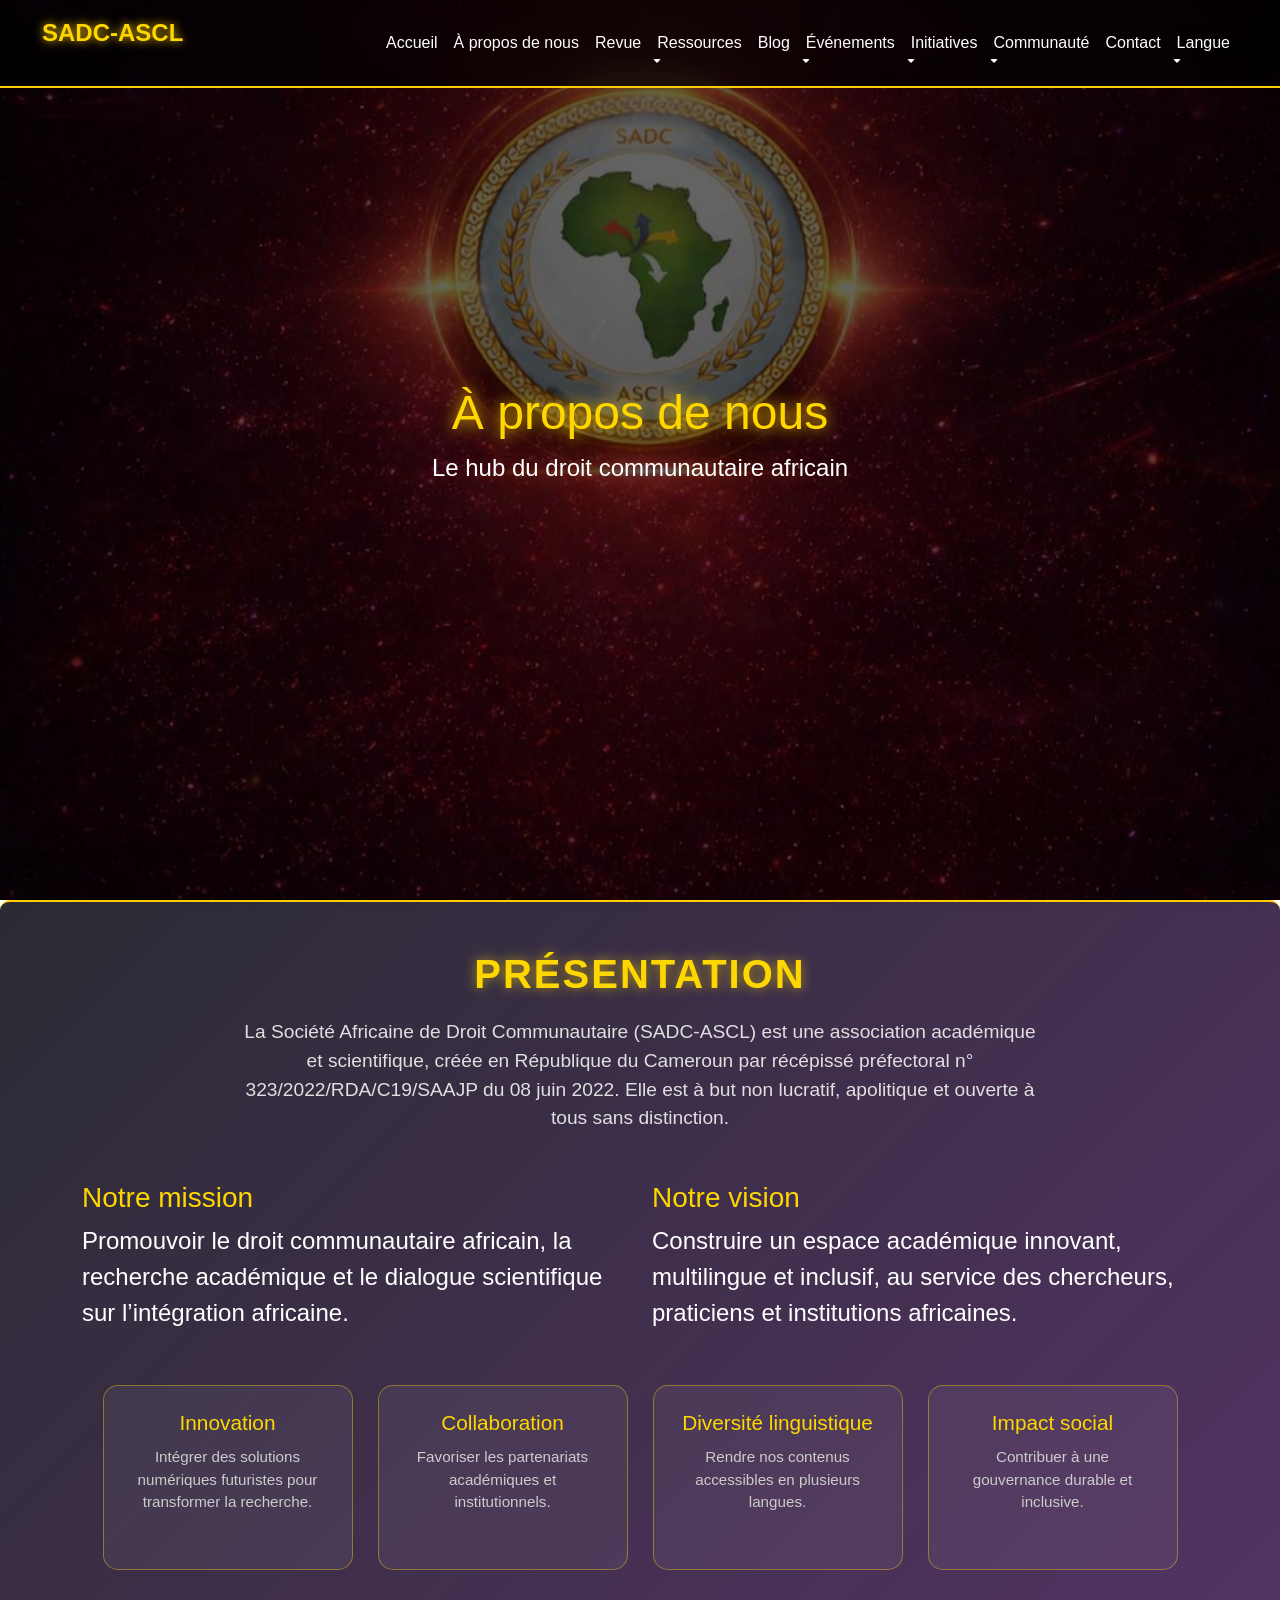
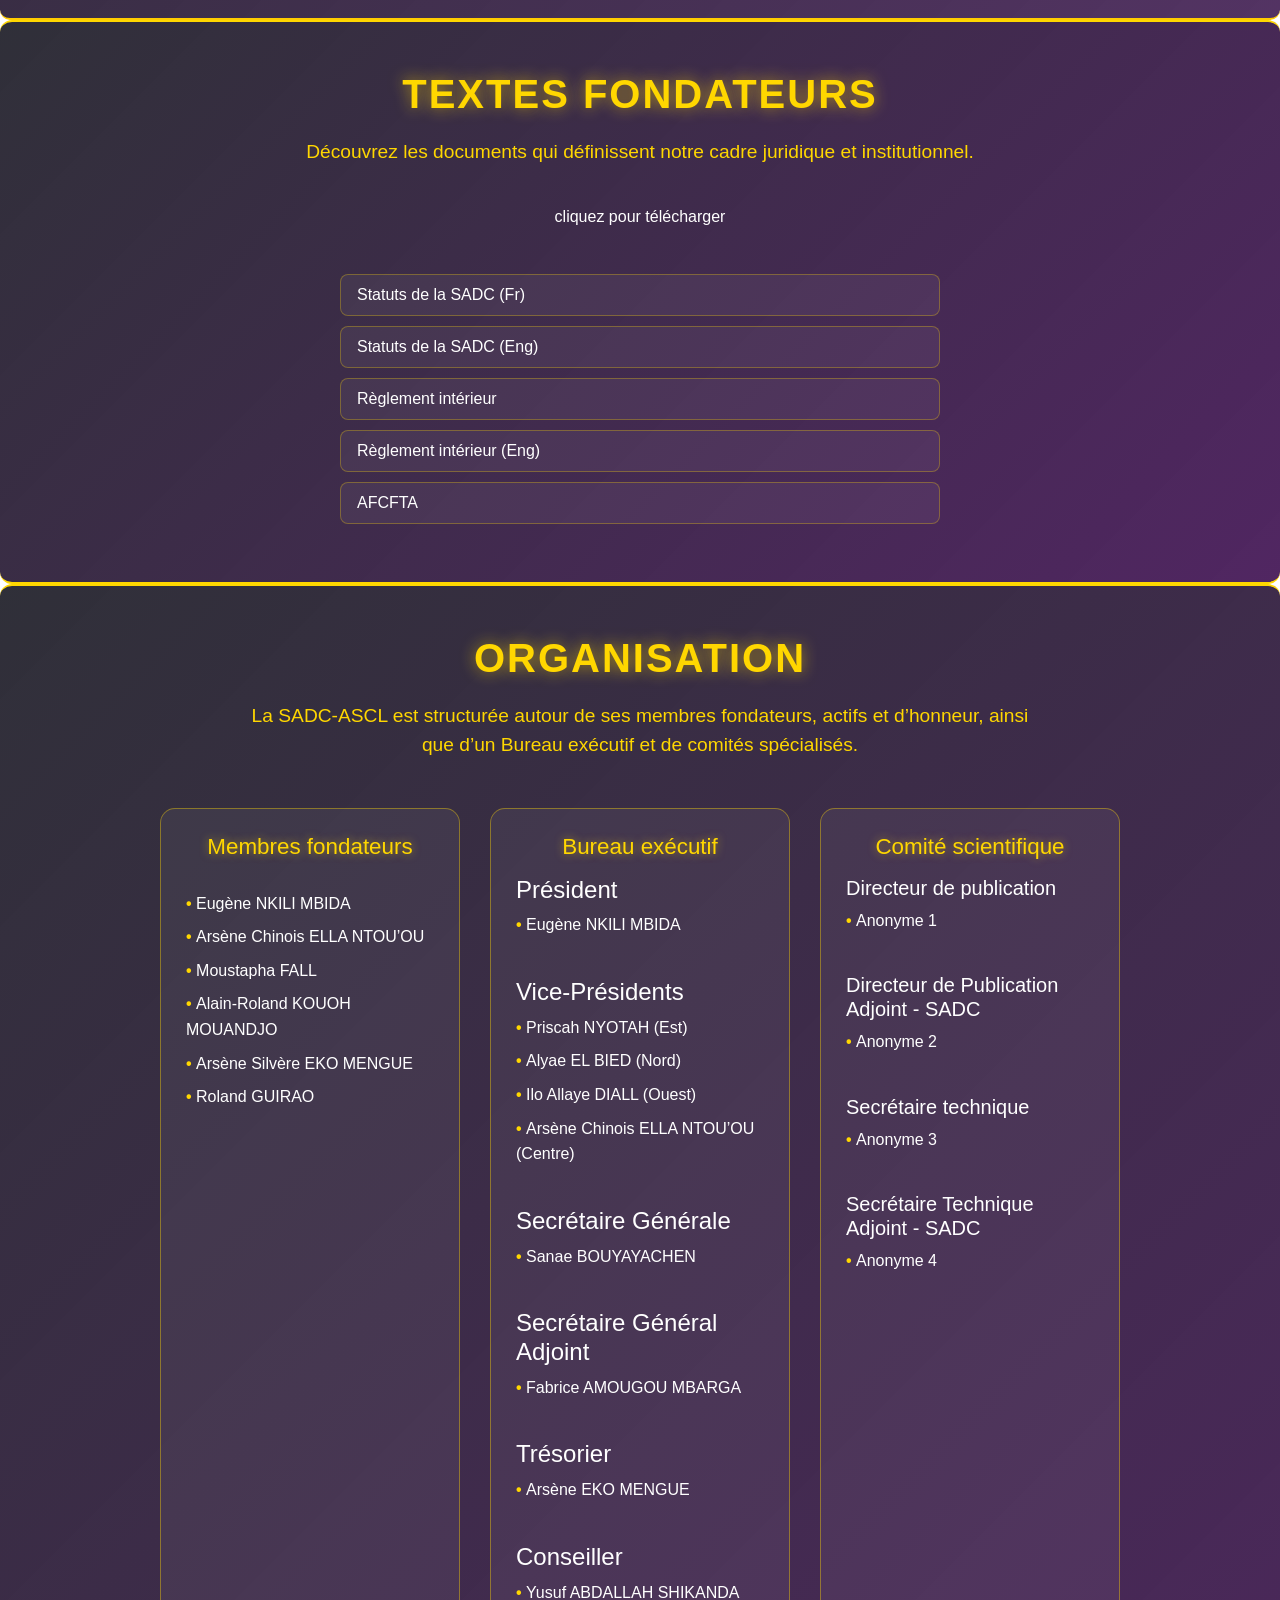
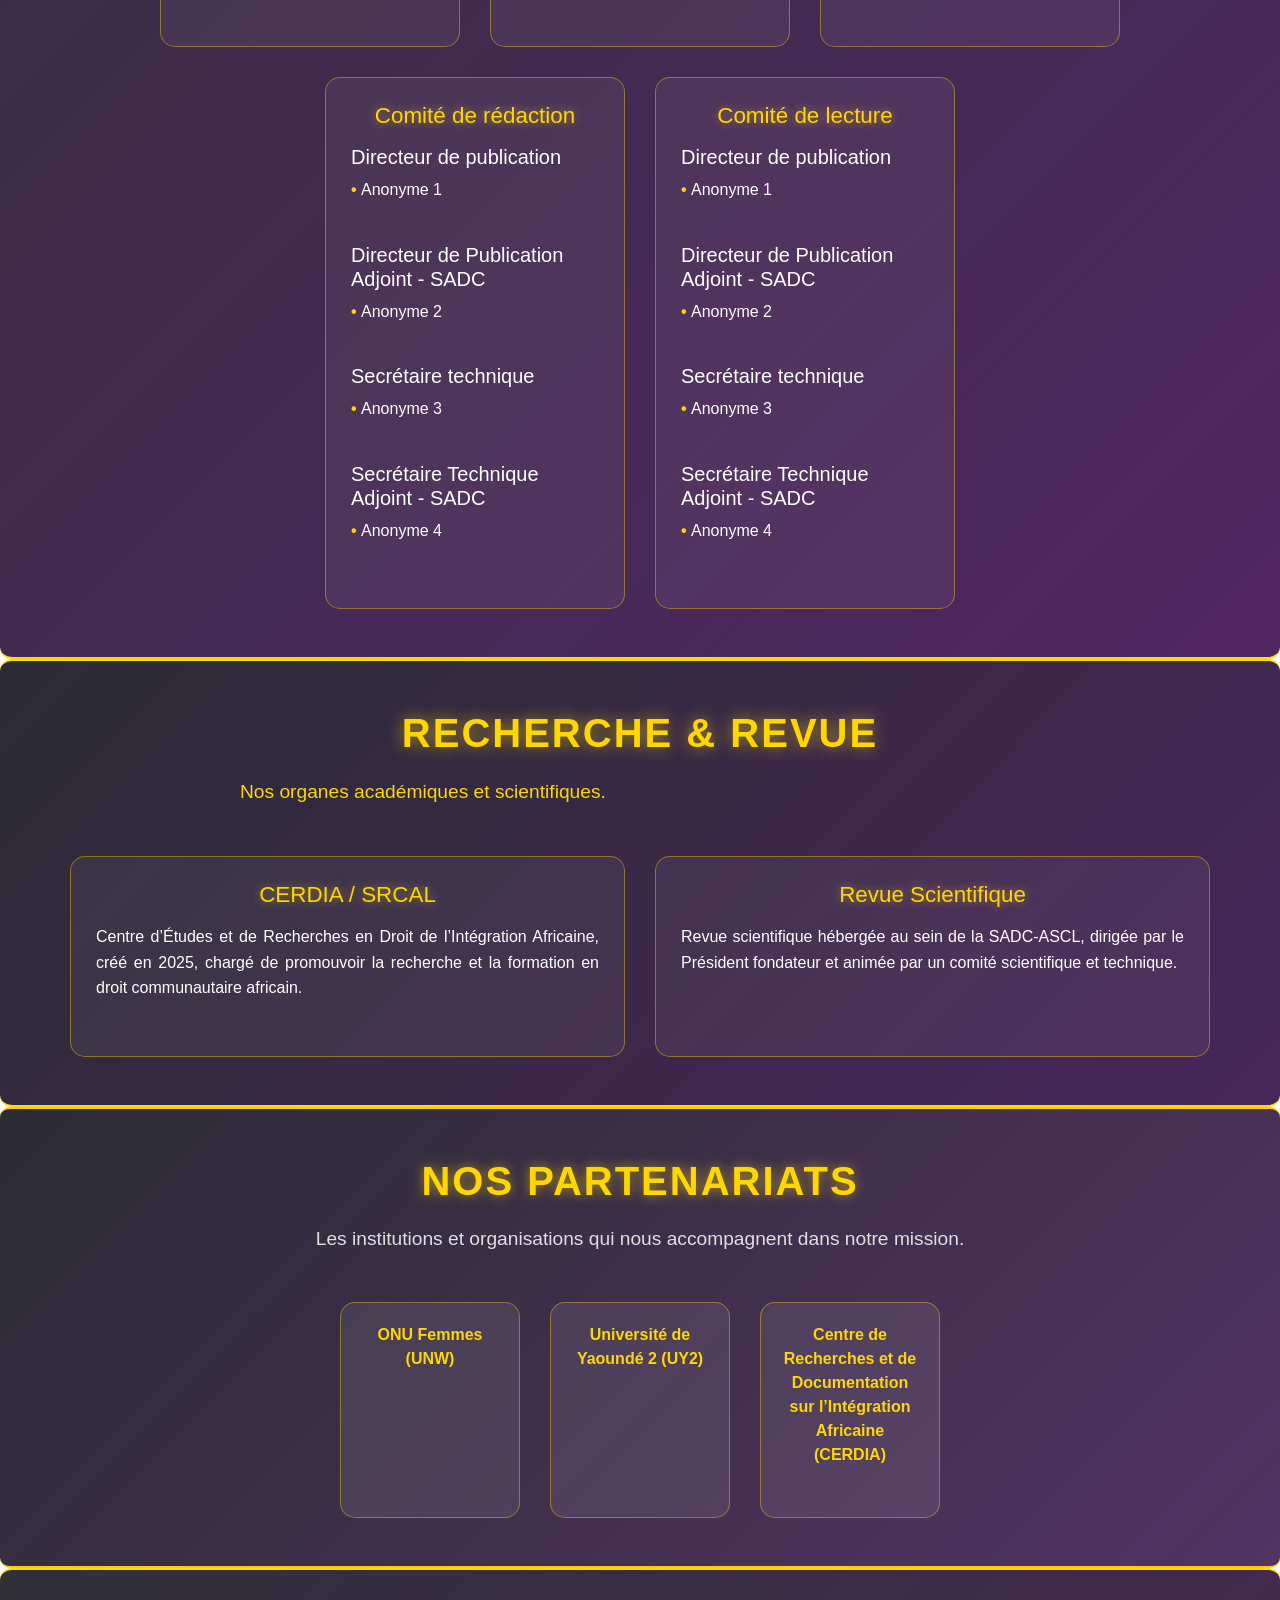
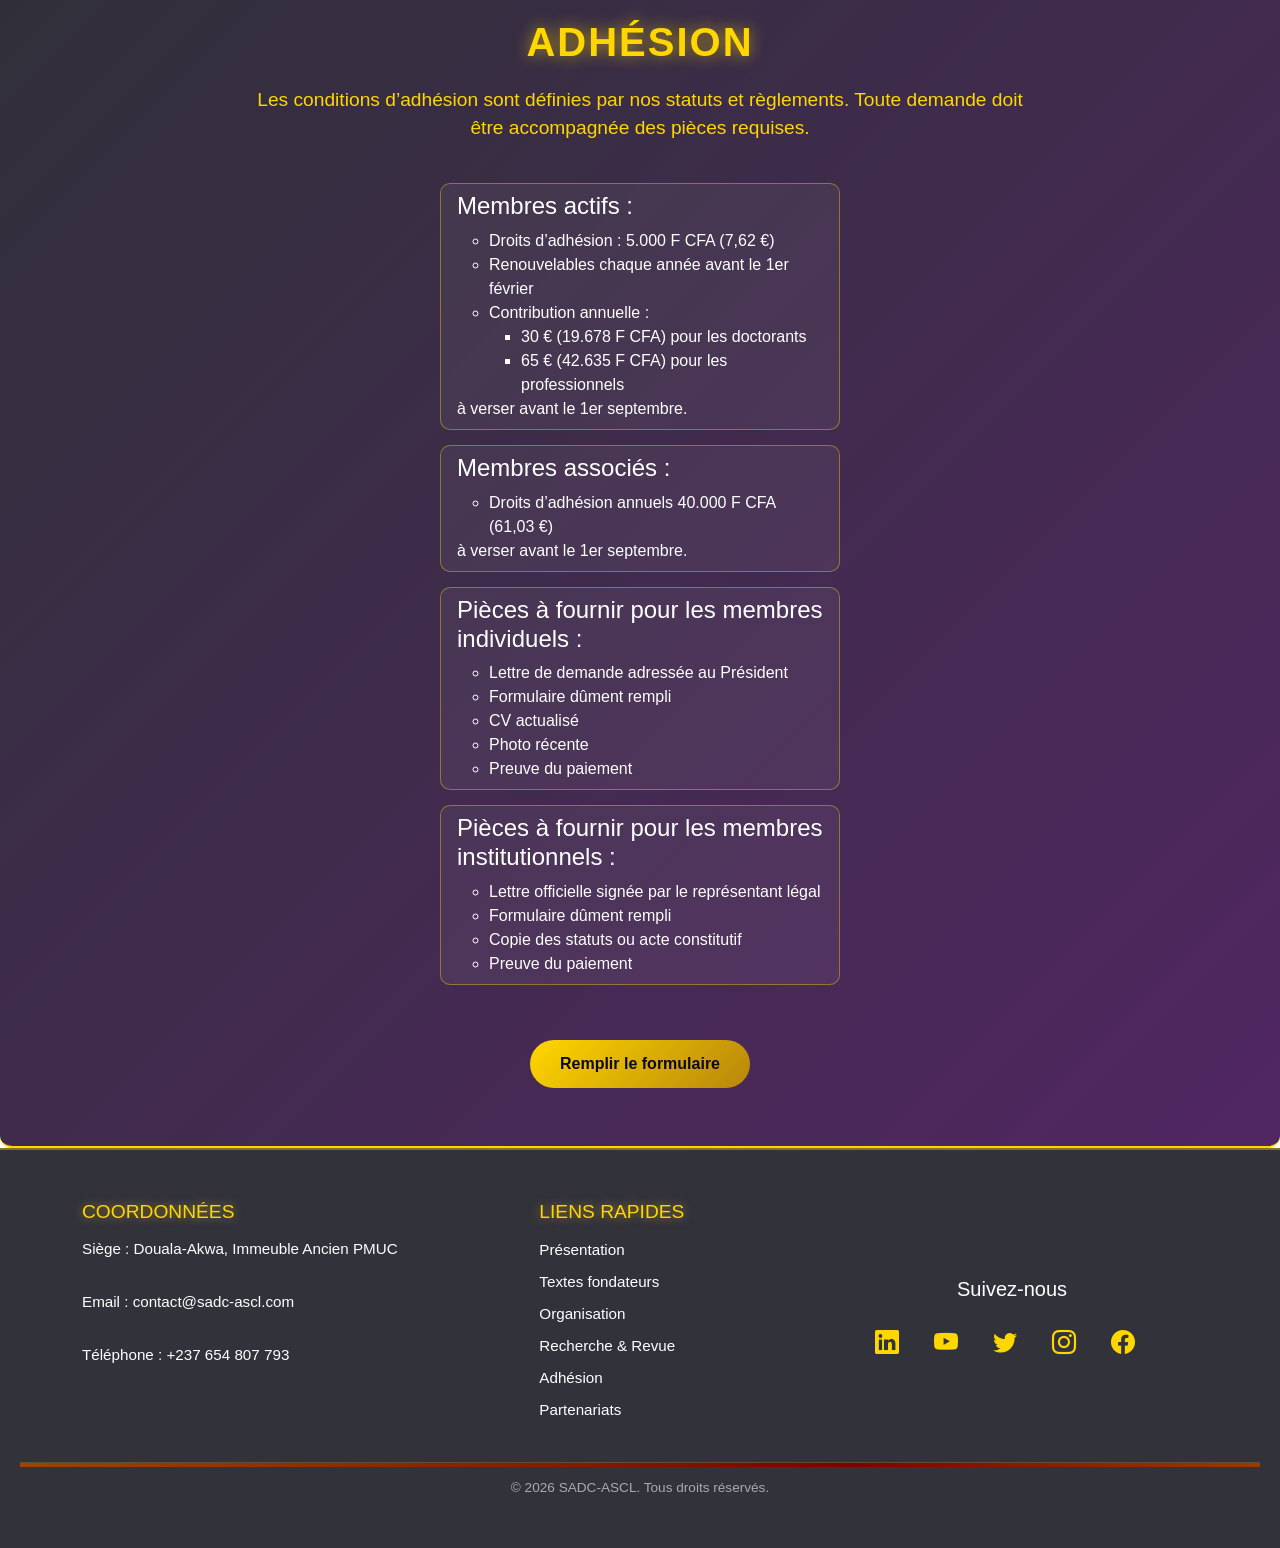
==== commit 649d73aa: "Update about.html" ====
--- a/about.html
+++ b/about.html
@@ -175,7 +175,7 @@
                             <li>Moustapha FALL</li>
                             <li>Alain-Roland KOUOH MOUANDJO </li>
                             <li>Arsène Silvère EKO MENGUE </li>
-                            <li>Roland. GUIRAO </li>
+                            <li>Roland GUIRAO </li>
                         </ul>             
                     </p>
                 </div>
--- a/css/style.css
+++ b/css/style.css
@@ -1526,3 +1526,52 @@
     background: rgba(128, 0, 0, 0.2);
     border-color: #ff0000;
 }
+
+.projets-section {
+  background: rgba(20, 0, 0, 0.85);
+  backdrop-filter: blur(12px);
+  border-top: 2px solid #FFD700;
+}
+
+.project-card .futuristic-card {
+  min-height: 250px;
+}
+
+.project-card .card-title {
+  color: #FFD700;
+  font-size: 1.2rem;
+  text-shadow: 0 0 8px rgba(255, 215, 0, 0.5);
+}
+
+.project-card .card-meta {
+  color: #ccc;
+  font-size: 0.9rem;
+}
+
+.project-card .card-text {
+  color: #fff;
+}
+
+.active-filter {
+  background: gold !important;
+  color: black !important;
+  box-shadow: 0 0 15px gold;
+}
+
+.formations-section {
+  background: rgba(20, 0, 0, 0.85);
+  backdrop-filter: blur(12px);
+  border-top: 2px solid #FFD700;
+}
+
+.formations-section .card-title {
+  color: #FFD700;
+  font-size: 1.2rem;
+  text-shadow: 0 0 8px rgba(255, 215, 0, 0.5);
+}
+
+.formations-section .card-meta {
+  color: #ccc;
+  font-size: 0.9rem;
+}
+
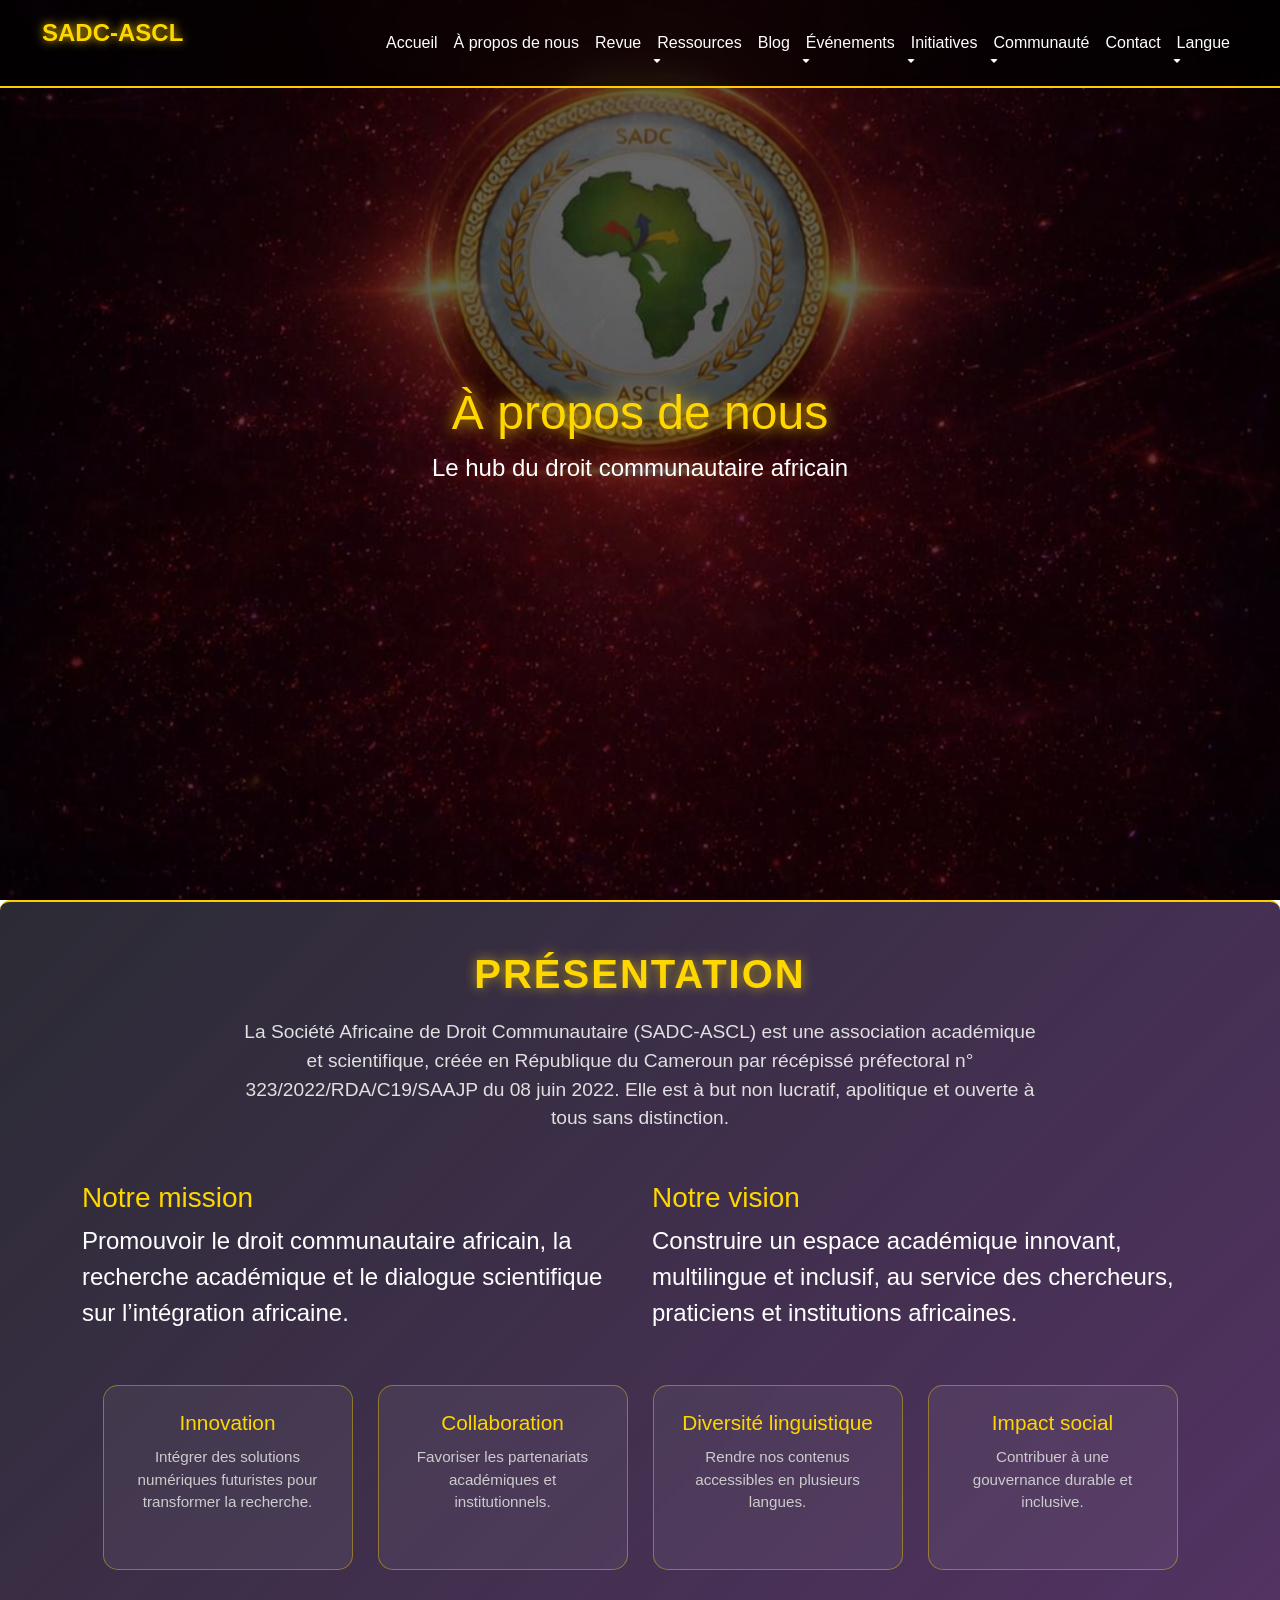
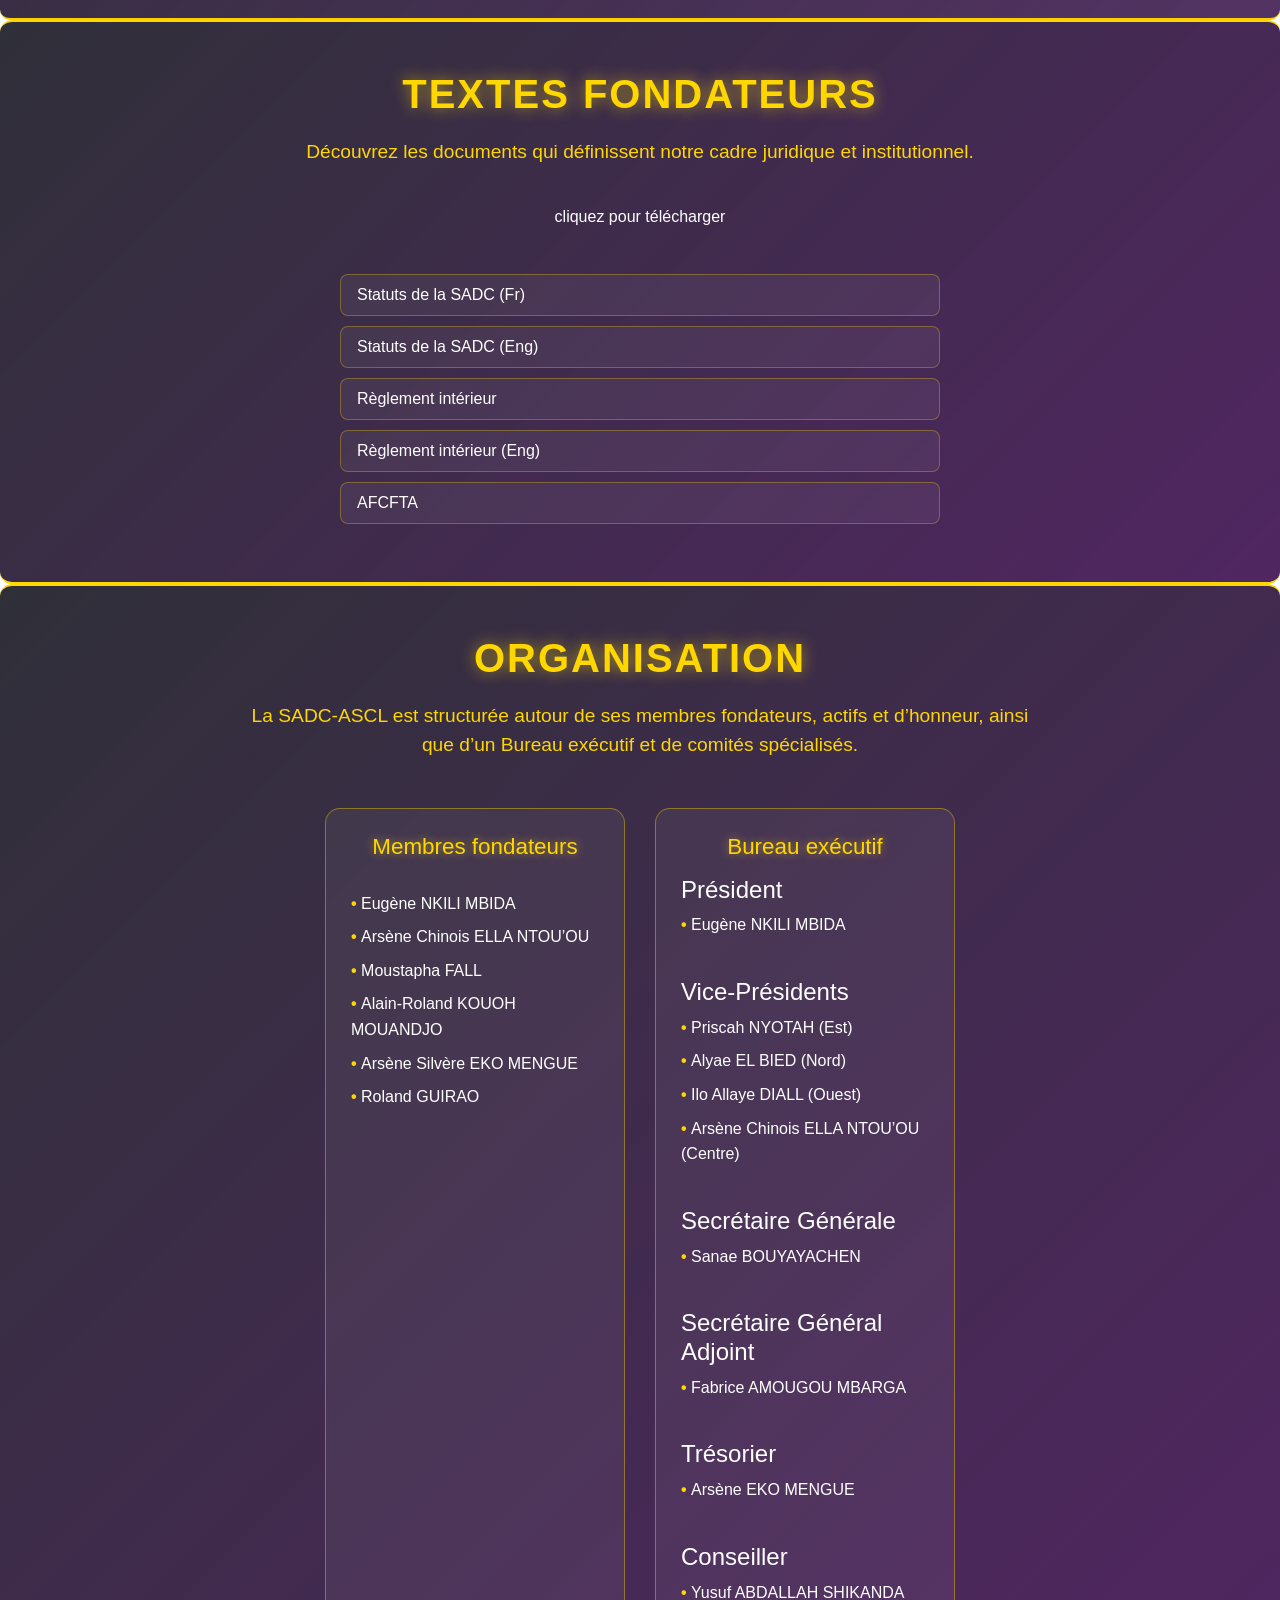
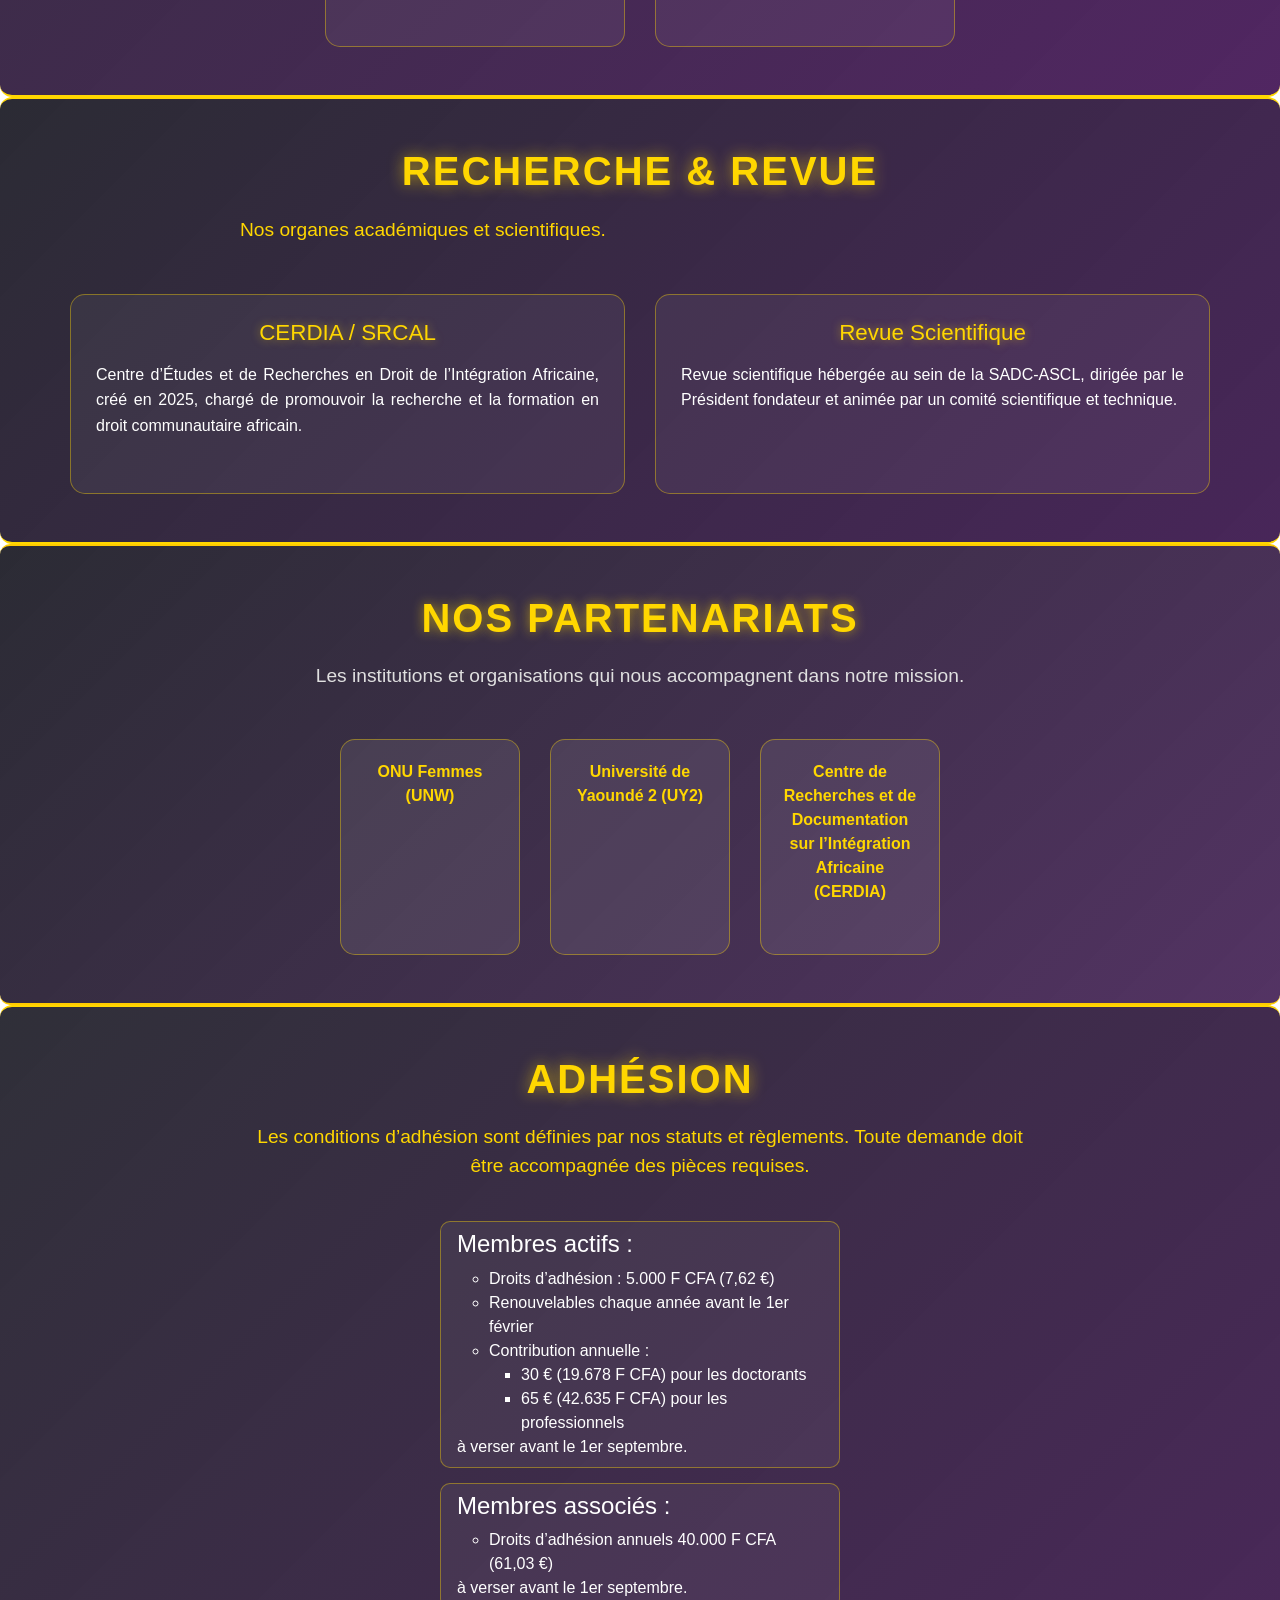
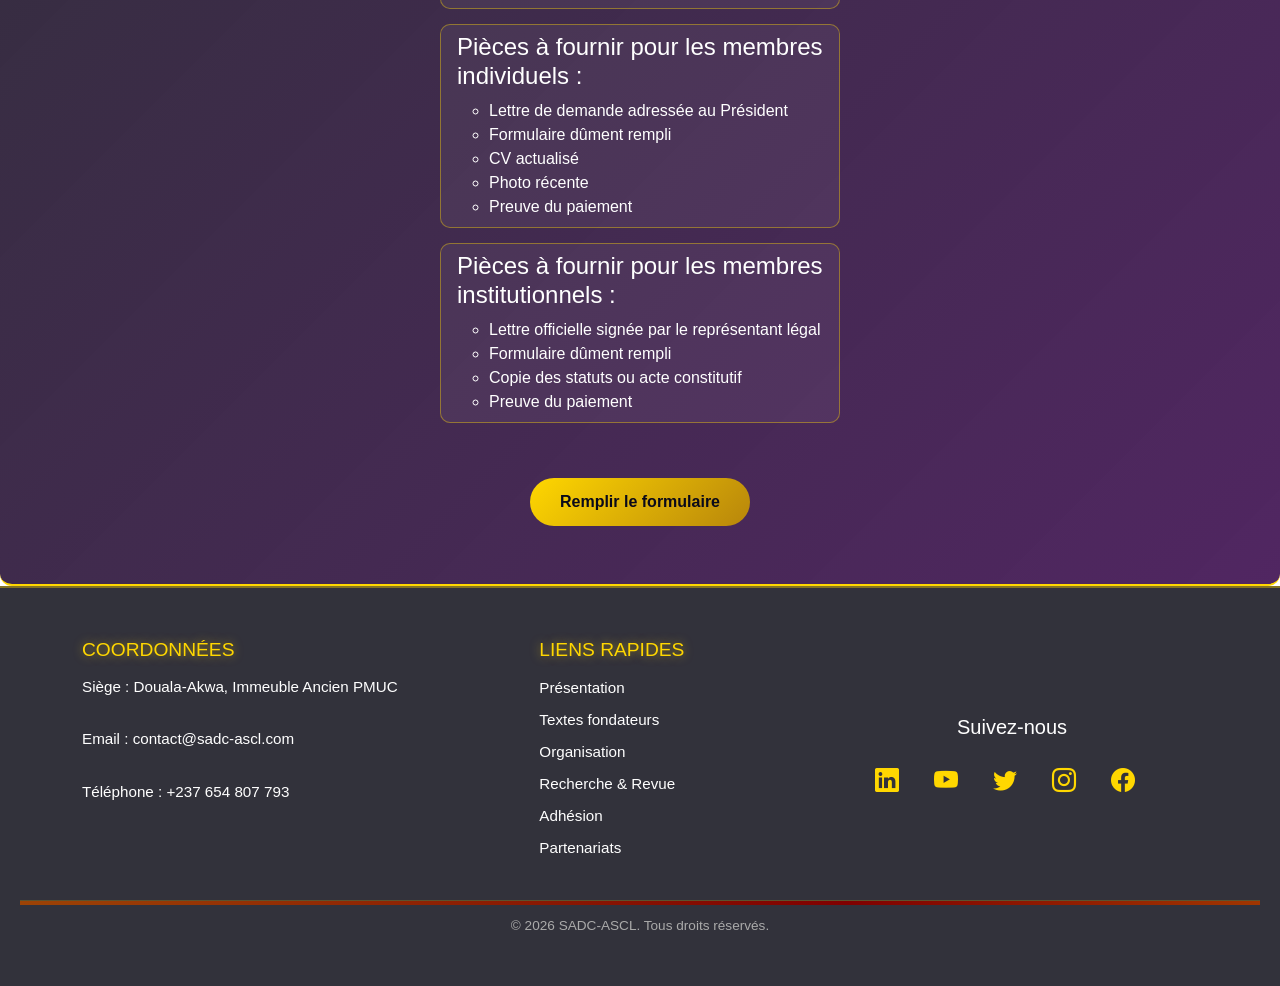
==== commit 063b9e5c: "Update about.html" ====
--- a/about.html
+++ b/about.html
@@ -209,7 +209,7 @@
                         <li>Yusuf ABDALLAH SHIKANDA</li>
                     </ul>                          
                 </div>
-                <div class="committee-card">
+                <!-- <div class="committee-card">
                     <h3 data-i18n="comite-scientifique">Comité scientifique</h3>
                     <h5 data-i18n="directeur-publication">Directeur de Publicaton</h5>                    
                     <ul>
@@ -265,7 +265,7 @@
                     <ul>
                         <li>Anonyme 4</li>
                     </ul><br>
-                </div>
+                </div> -->
             </div>
         </div>
     </section>
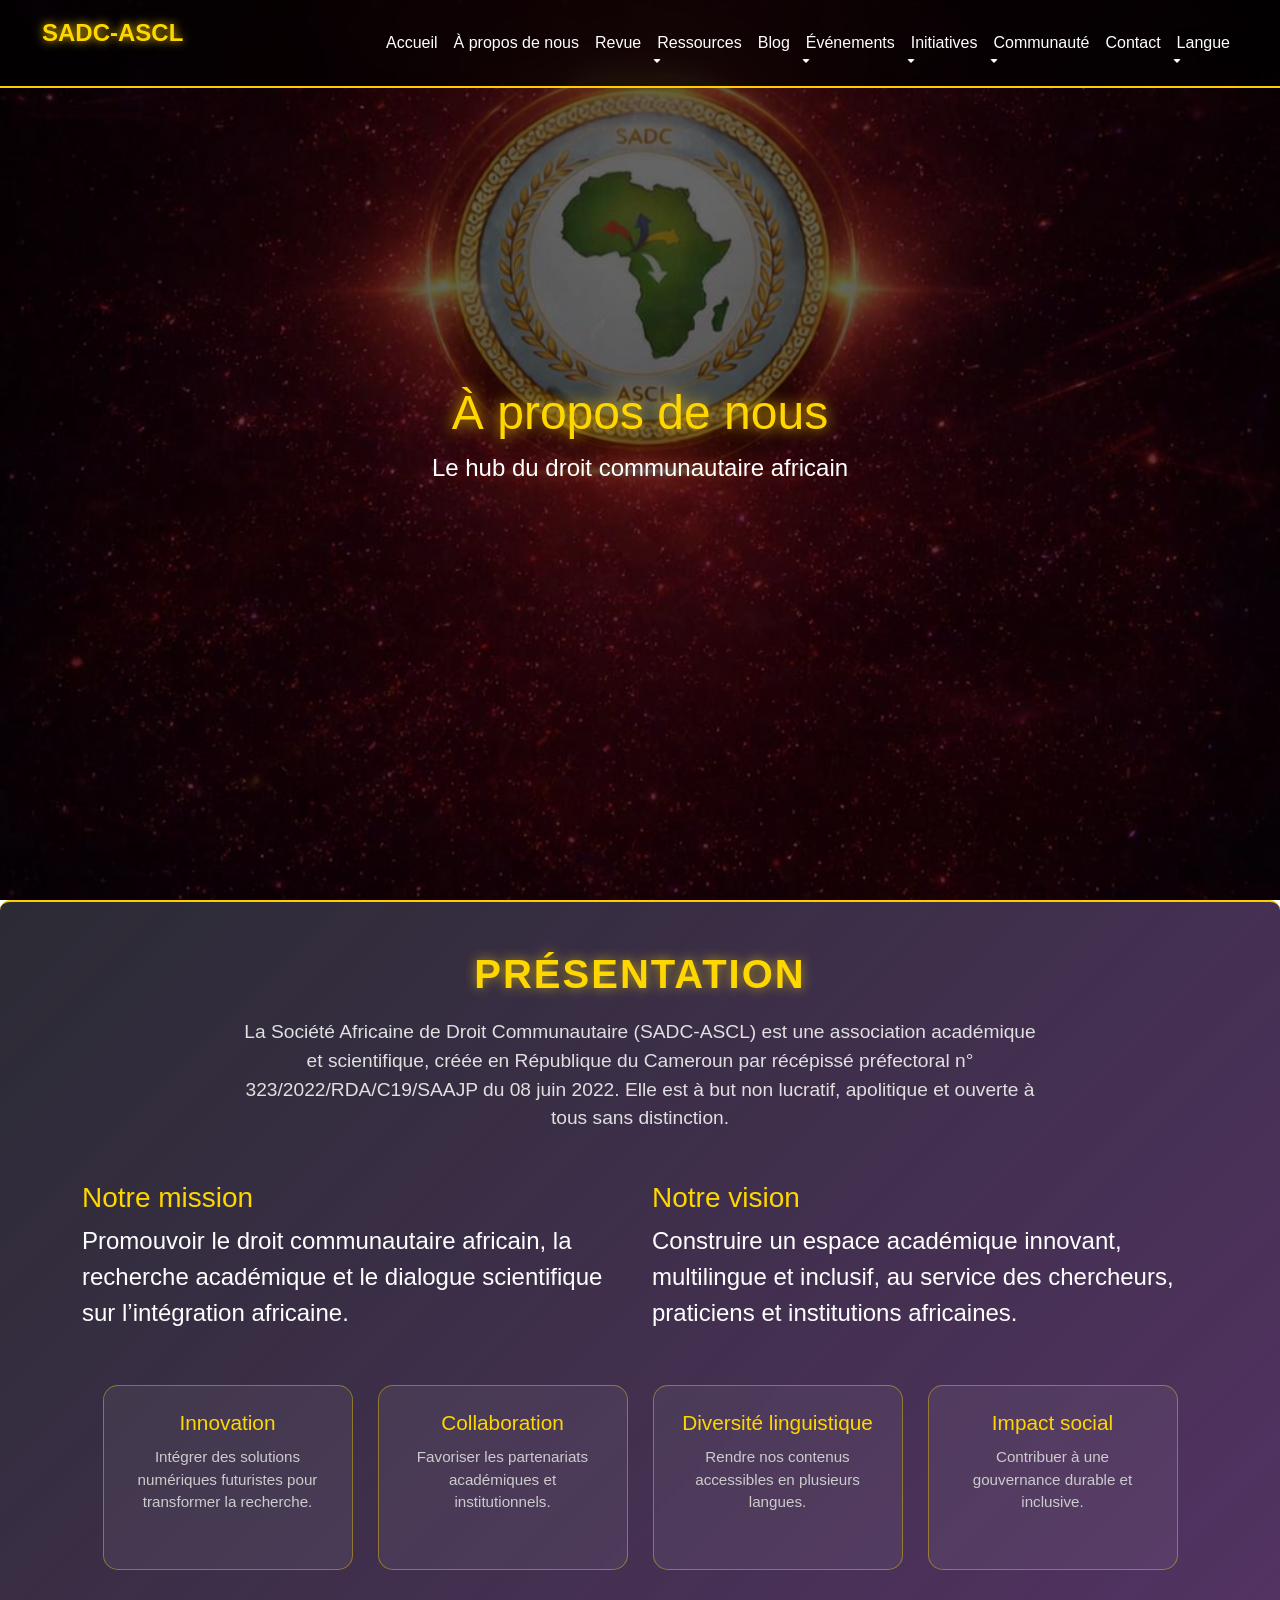
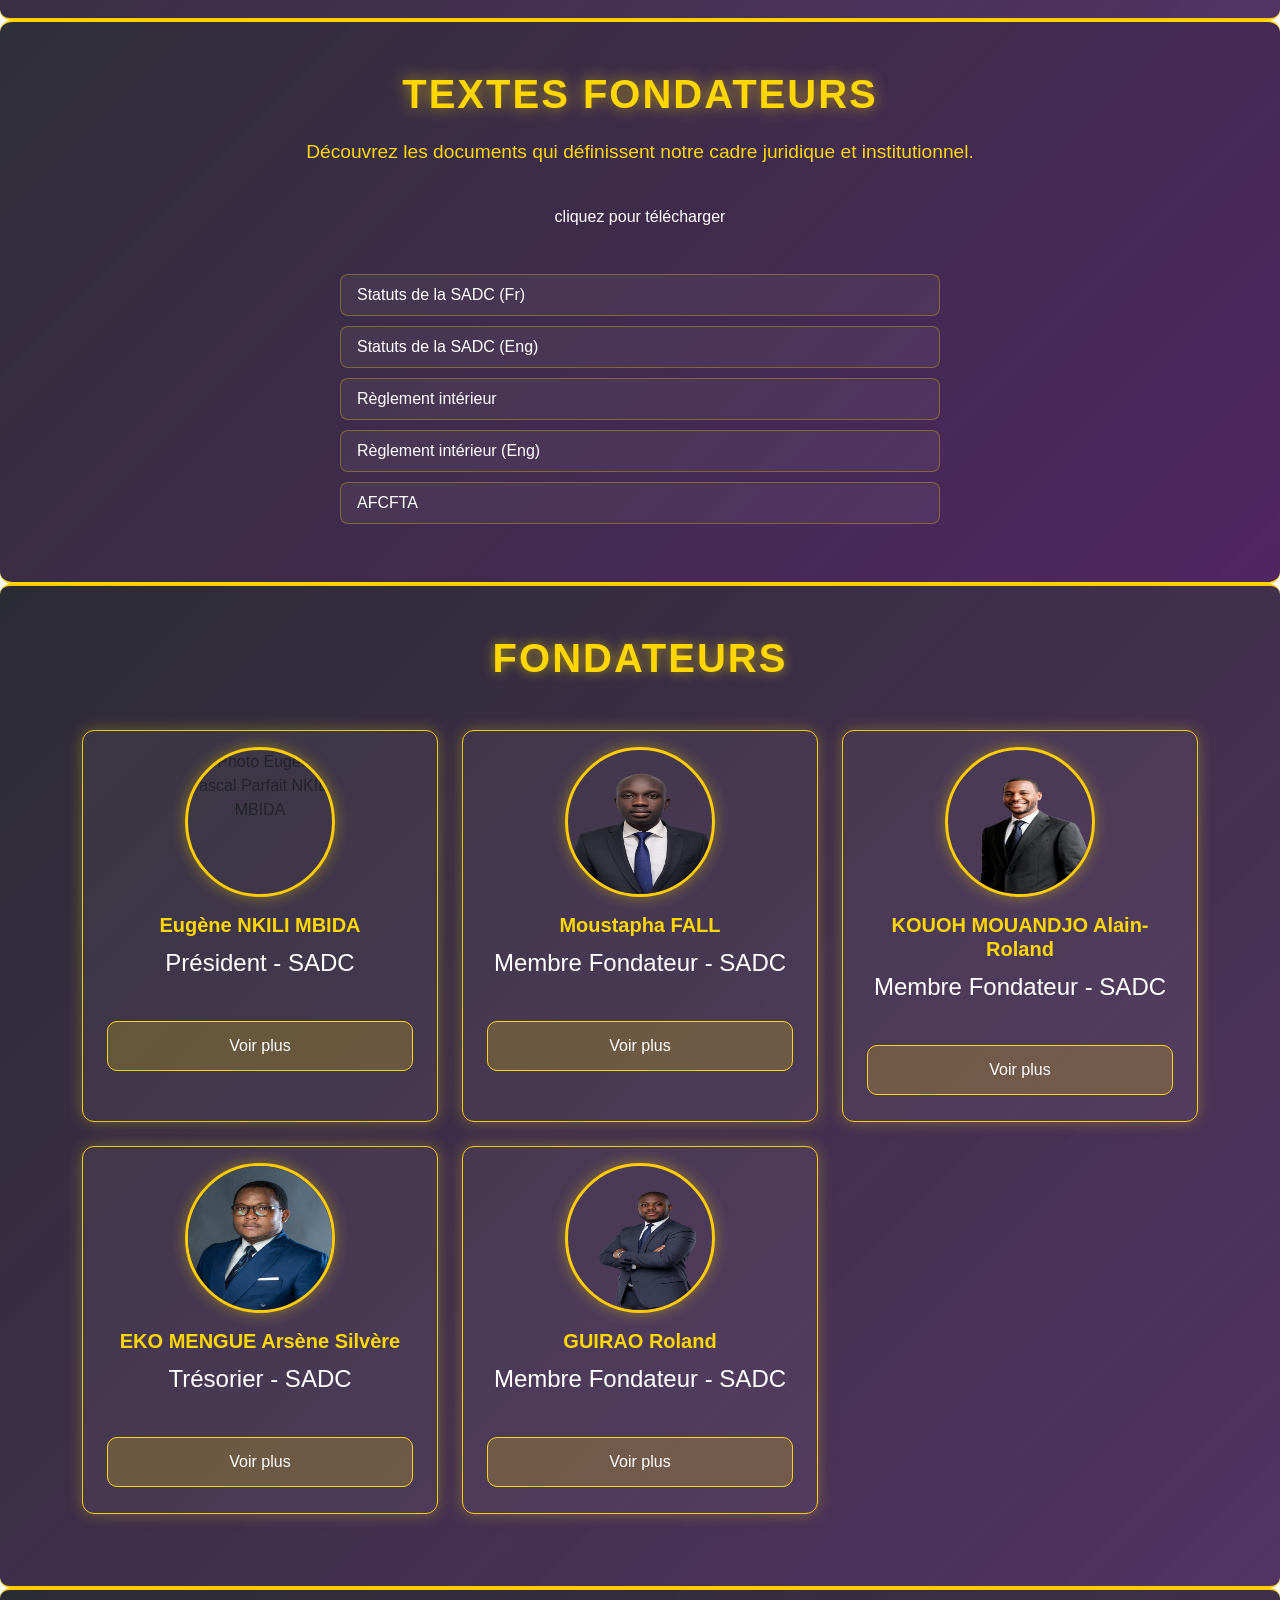
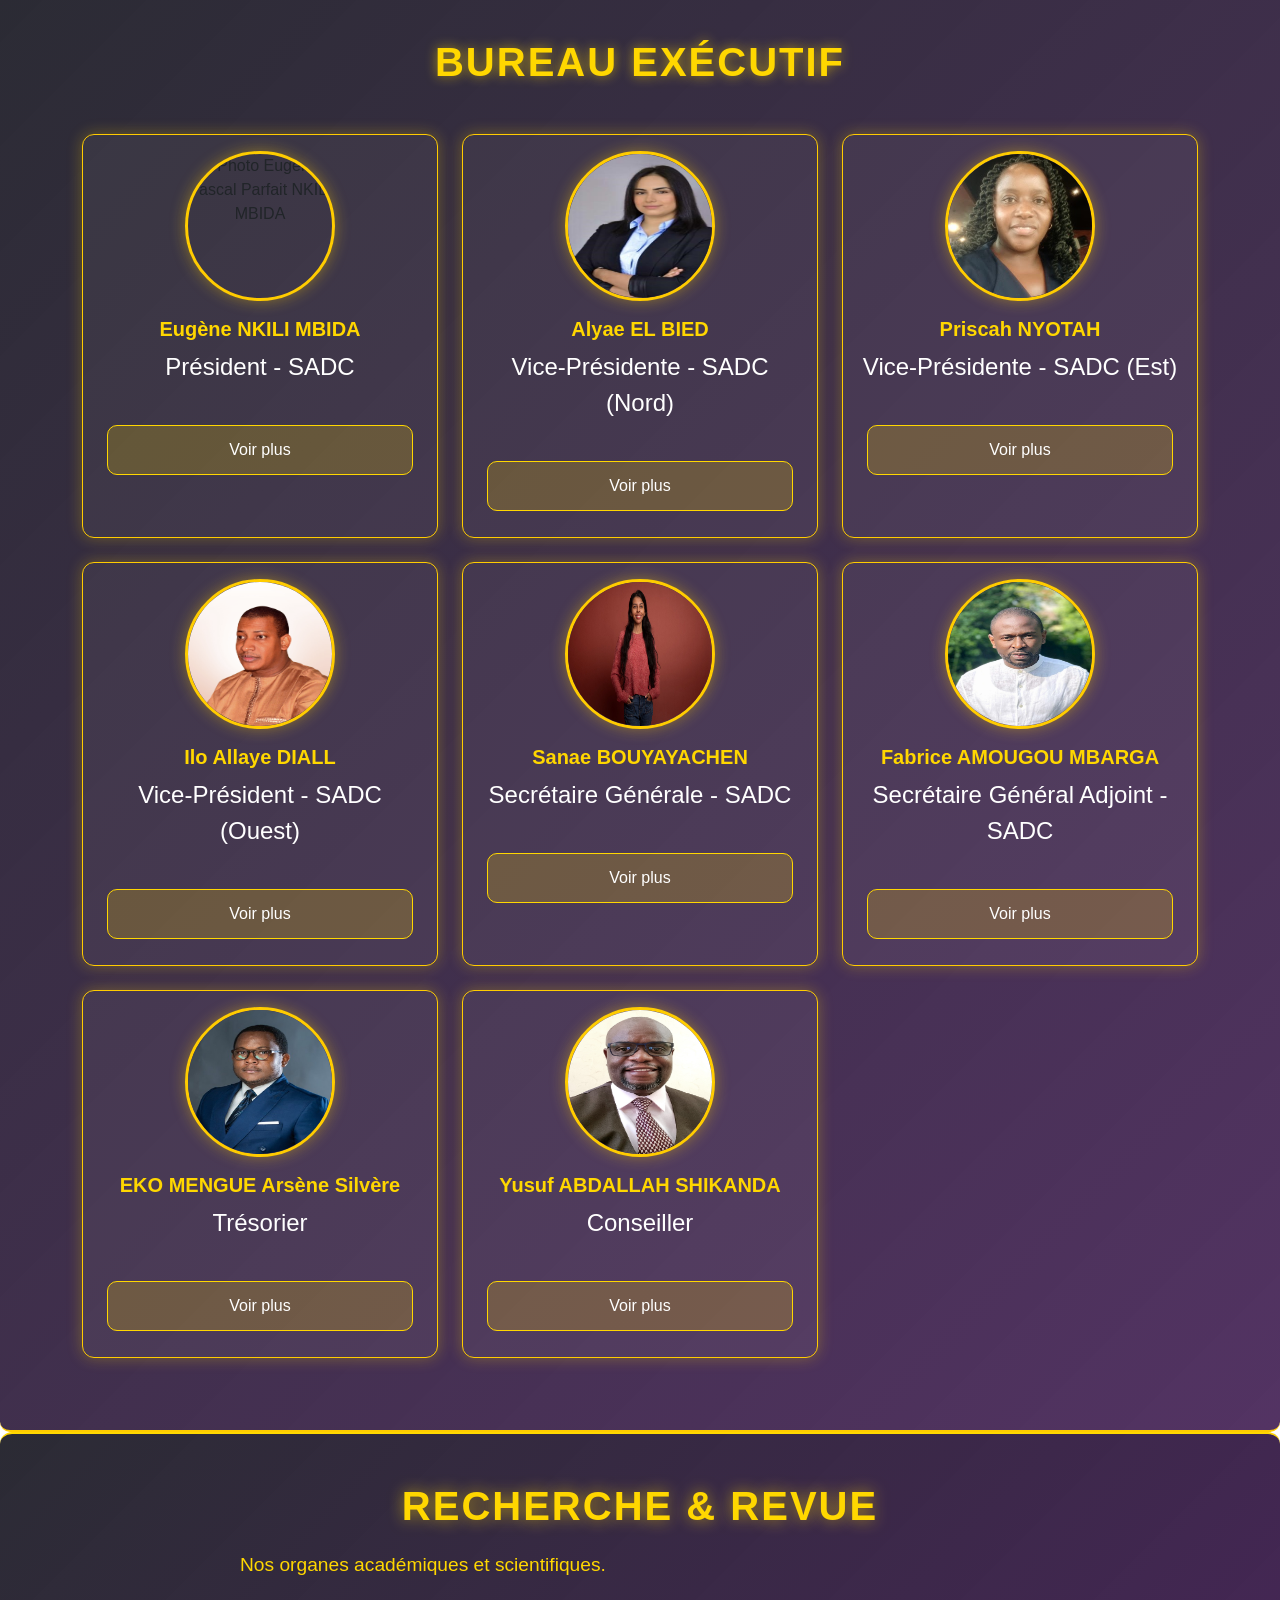
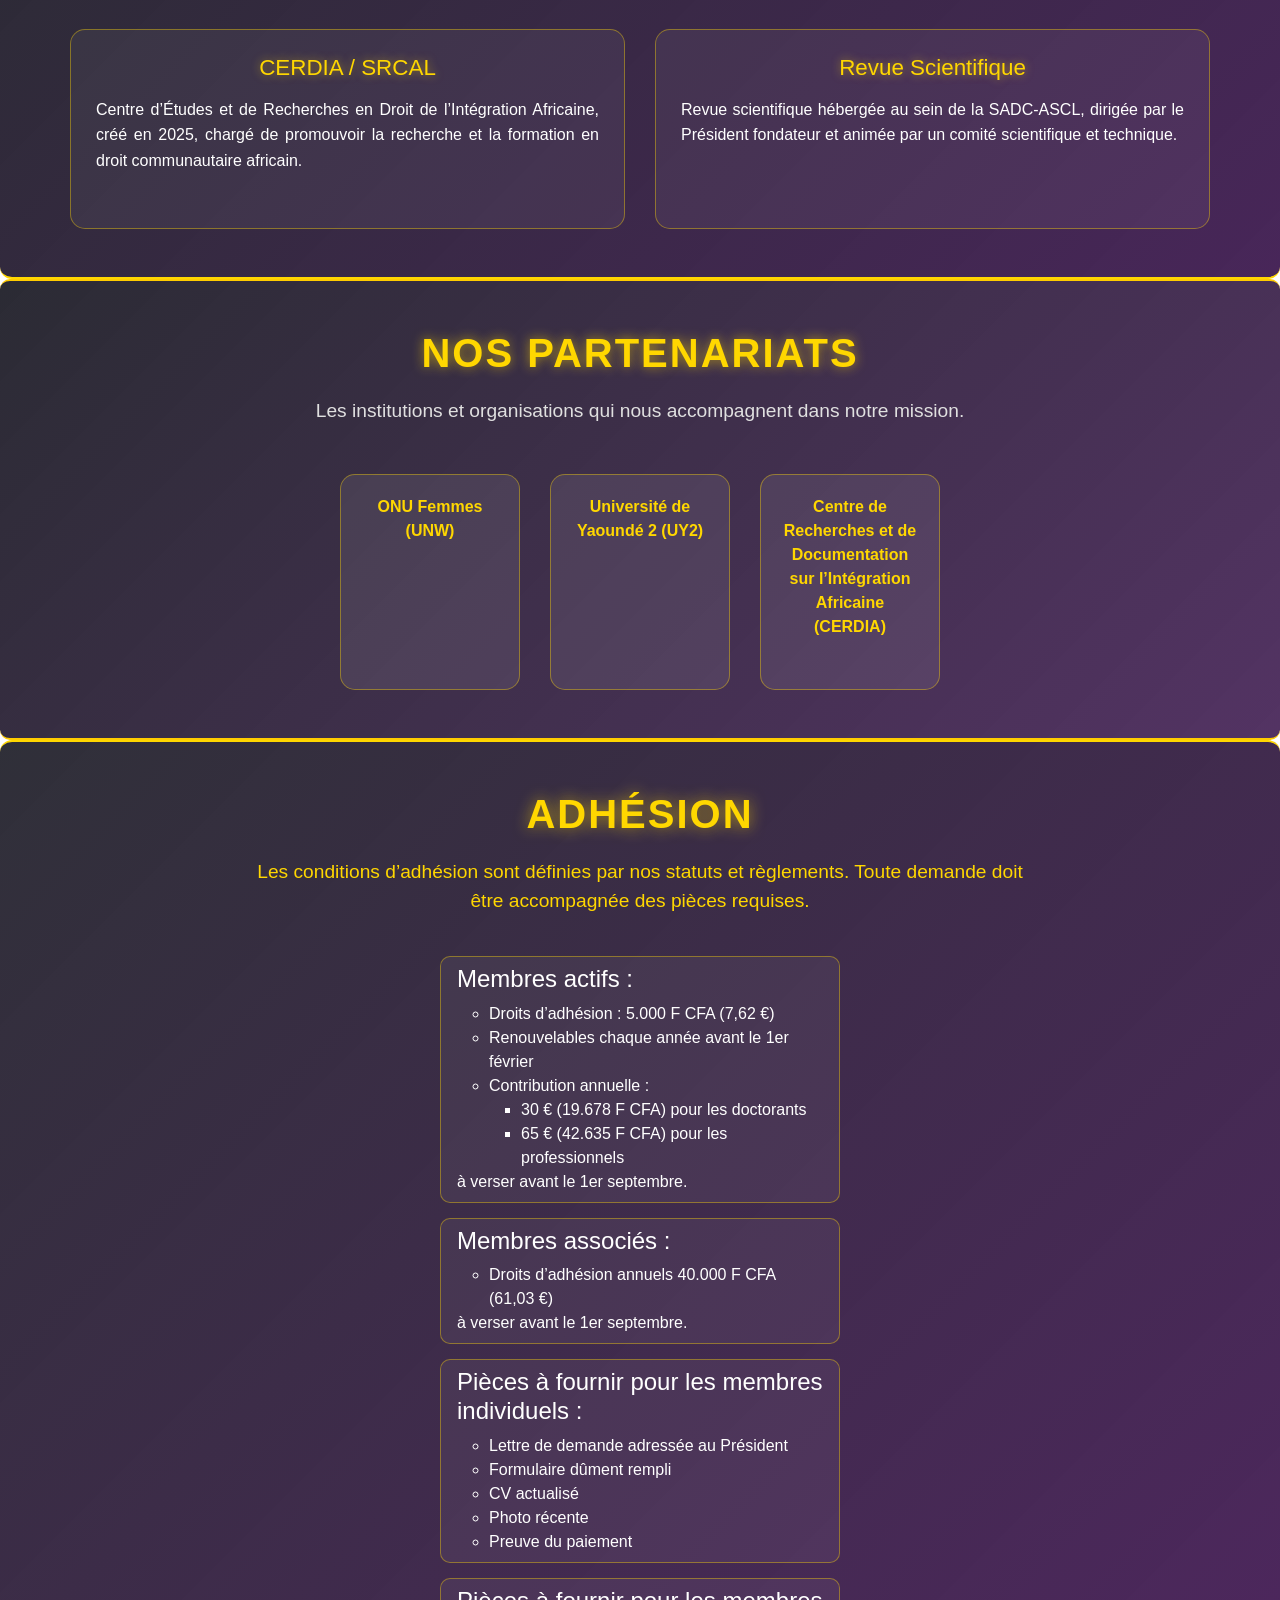
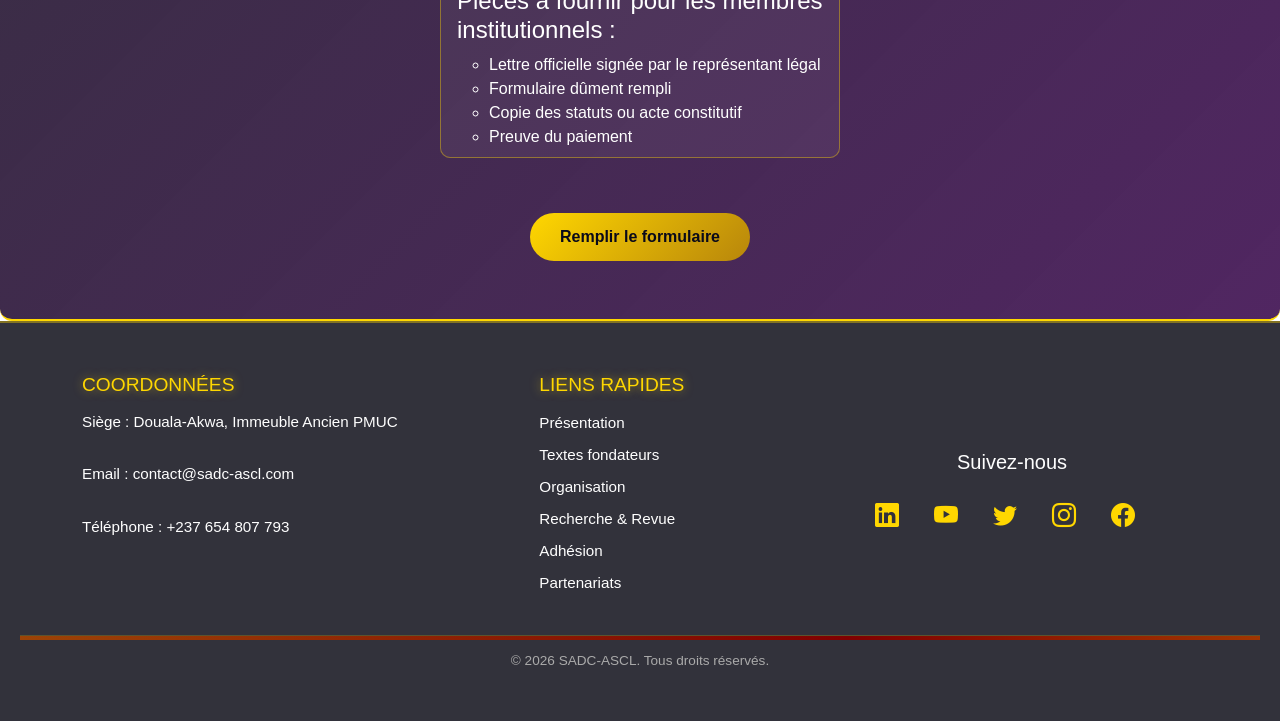
==== commit 75b8b7e8: "Update about.html" ====
--- a/about.html
+++ b/about.html
@@ -156,7 +156,7 @@
     </section>
 
     <!-- Section Organisation -->
-    <section id="organisation" class="py-5 about-section">
+    <!-- <section id="organisation" class="py-5 about-section">
         <div class="container">
             <div class="text-center mb-5">
                 <h2 class="section-title" data-i18n="organisation-title">Organisation</h2>
@@ -209,7 +209,7 @@
                         <li>Yusuf ABDALLAH SHIKANDA</li>
                     </ul>                          
                 </div>
-                <!-- <div class="committee-card">
+                <div class="committee-card">
                     <h3 data-i18n="comite-scientifique">Comité scientifique</h3>
                     <h5 data-i18n="directeur-publication">Directeur de Publicaton</h5>                    
                     <ul>
@@ -265,10 +265,1379 @@
                     <ul>
                         <li>Anonyme 4</li>
                     </ul><br>
+                </div>
+            </div>
+        </div>
+    </section> -->
+
+    <!-- Fondateurs -->
+    <section id="fondateurs" class="py-5 about-section">  
+        <div class="container">  
+            <div class="text-center mb-5">  
+                <h2 class="section-title" data-i18n="fondateurs_title">Fondateurs</h2>
+            </div>            
+            <div class="row">
+
+                <!-- NKILI -->
+                <div class="col-md-4 mb-4">
+                    <div class="card futuristic-card h-100 text-center">    
+                        <img src="./assets/presi_pascal.jpg" alt="Photo Eugène Pascal Parfait NKILI MBIDA"
+                        class="img-fluid rounded-circle mx-auto mt-3 futuristic-thumbnail"
+                        style="width:150px; height:150px;">
+                        <div class="card-body">
+                            <h5 class="card-title" data-i18n="">Eugène NKILI MBIDA</h5>
+                            <p class="card-text" data-i18n="fondateur_nkili_poste">Président - SADC</p>
+                            <button class="btn btn-custom" data-bs-toggle="modal" data-bs-target="#bioNkili" data-i18n="voir_plus">Voir plus</button>
+                        </div>
+                    </div>
+                </div>
+
+                <!-- ELLA -->
+                <!-- <div class="col-md-4 mb-4">
+                    <div class="card futuristic-card h-100 text-center">
+                        <img src="./assets/img.jpg" alt="Photo Arsène Chinois ELLA NTOU’OU"
+                        class="img-fluid rounded-circle mx-auto mt-3 futuristic-thumbnail"
+                        style="width:150px; height:150px;">
+                        <div class="card-body">
+                            <h5 class="card-title" data-i18n="">ELLA NTOU’OU Arsène Chinois</h5>
+                            <p class="card-text" data-i18n="fondateur_ella_poste">Membre Fondateur - SADC</p>
+                            <button class="btn btn-custom" data-bs-toggle="modal" data-bs-target="#bioElla" data-i18n="voir_plus">Voir plus</button>
+                        </div>
+                    </div>
                 </div> -->
+
+                <!-- FALL -->
+                <div class="col-md-4 mb-4">
+                    <div class="card futuristic-card h-100 text-center">
+                        <img src="./assets/image_FALL.png" alt="Photo Moustapha FALL"
+                        class="img-fluid rounded-circle mx-auto mt-3 futuristic-thumbnail"
+                        style="width:150px; height:150px;">
+                        <div class="card-body">
+                            <h5 class="card-title" data-i18n="">Moustapha FALL</h5>
+                            <p class="card-text" data-i18n="membre-fondateur">Membre Fondateur - SADC</p>
+                            <button class="btn btn-custom" data-bs-toggle="modal" data-bs-target="#bioFall" data-i18n="voir_plus">Voir plus</button>
+                        </div>
+                    </div>
+                </div>
+
+                <!-- KOUOH -->
+                <div class="col-md-4 mb-4">
+                    <div class="card futuristic-card h-100 text-center">
+                        <img src="./assets/image_KOUOH.png" alt="Photo KOUOH MOUANDJO Alain-Roland"
+                        class="img-fluid rounded-circle mx-auto mt-3 futuristic-thumbnail"
+                        style="width:150px; height:150px;">
+                        <div class="card-body">
+                            <h5 class="card-title" data-i18n="">KOUOH MOUANDJO Alain-Roland</h5>
+                            <p class="card-text" data-i18n="membre-fondateur">Membre Fondateur - SADC</p>
+                            <button class="btn btn-custom" data-bs-toggle="modal" data-bs-target="#bioKouoh" data-i18n="voir_plus">Voir plus</button>
+                        </div>
+                    </div>
+                </div>
+
+                <!-- EKO -->
+                <div class="col-md-4 mb-4">
+                    <div class="card futuristic-card h-100 text-center">
+                        <img src="./assets/treso_sadc_eko.jpg" alt="Photo EKO MENGUE Arsène Silvère"
+                        class="img-fluid rounded-circle mx-auto mt-3 futuristic-thumbnail"
+                        style="width:150px; height:150px;">
+                        <div class="card-body">
+                            <h5 class="card-title" data-i18n="">EKO MENGUE Arsène Silvère</h5>
+                            <p class="card-text" data-i18n="fondateur_eko_poste">Trésorier - SADC</p>
+                            <button class="btn btn-custom" data-bs-toggle="modal" data-bs-target="#bioEko" data-i18n="voir_plus">Voir plus</button>
+                        </div>
+                    </div>
+                </div>
+
+                <!-- GUIRAO -->
+                <div class="col-md-4 mb-4">
+                    <div class="card futuristic-card h-100 text-center">
+                        <img src="./assets/image_GUIRAO.png" alt="Photo GUIRAO Roland"
+                        class="img-fluid rounded-circle mx-auto mt-3 futuristic-thumbnail"
+                        style="width:150px; height:150px;">
+                        <div class="card-body">
+                            <h5 class="card-title" data-i18n="">GUIRAO Roland</h5>
+                            <p class="card-text" data-i18n="membre-fondateur">Membre Fondateur - SADC</p>
+                            <button class="btn btn-custom" data-bs-toggle="modal" data-bs-target="#bioGuirao" data-i18n="voir_plus">Voir plus</button>
+                        </div>
+                    </div>
+                </div>
             </div>
         </div>
     </section>
+
+    <!-- Modales Fondateurs-->
+    <!-- Modale NKILI -->
+    <div class="modal fade" id="bioNkili" tabindex="-1" aria-hidden="true">
+        <div class="modal-dialog modal-dialog-centered">
+            <div class="modal-content futuristic-modal">
+                <div class="modal-header">
+                    <h5 class="modal-title" data-i18n=""> Eugène NKILI MBIDA</h5>
+                    <button type="button" class="btn-close btn-close-white" data-bs-dismiss="modal"></button>
+                </div>
+                <div class="modal-body">
+                    <p data-i18n="poste_president"> Président - SADC │ Magistrat │ Arbitre │ Ph.D en Droit public</p>
+                    <h6 data-i18n="reseaux">Réseaux sociaux :</h6>
+                    <div class="social-icons">
+                        <!-- <a href="#" class="social-link"><i class="bi bi-facebook"></i></a> -->
+                        <a href="https://www.linkedin.com/in/eugène-nkili-74a1441a6?utm_source=share_via&utm_content=profile&utm_medium=member_android" class="social-link"><i class="bi bi-linkedin"></i></a>
+                    </div>
+                    <div class="text-center mt-3">
+                        <a href="/Docs/Dossiers membres/Bio_NKILI.pdf" class="lien">
+                            <button class="btn btn-custom" data-i18n="voir-bio">Voir ma bio</button>    
+                        </a>
+                    </div>
+                </div>
+                <div class="modal-footer">
+                    <button type="button" class="btn btn-custom" data-bs-dismiss="modal" data-i18n="fermer">Fermer</button>
+                </div>
+            </div>
+        </div>
+    </div>                            
+
+    <!-- Modale ELLA -->
+    <div class="modal fade" id="bioElla" tabindex="-1" aria-hidden="true">
+        <div class="modal-dialog modal-dialog-centered">
+            <div class="modal-content futuristic-modal">
+                <div class="modal-header">
+                    <h5 class="modal-title"><strong data-i18n="nom">Nom :</strong>Arsène Chinois ELLA NTOU’OU </h5>
+                    <button type="button" class="btn-close btn-close-white" data-bs-dismiss="modal"></button>
+                </div>
+                <div class="modal-body">
+                    <p data-i18n="poste_membre">Membre Fondateur - SADC</p>
+                    <h6 data-i18n="reseaux">Réseaux sociaux :</h6>
+                    <div class="social-icons">
+                        <!-- <a href="#" class="social-link"><i class="bi bi-facebook"></i></a> -->
+                        <a href="#" class="social-link"><i class="bi bi-linkedin"></i></a>
+                    </div>
+                    <div class="text-center mt-3">
+                        <a href="">
+                            <button class="btn btn-custom" data-i18n="voir-bio">Voir ma bio</button>
+                        </a>
+                        
+                    </div>
+                </div>
+                <div class="modal-footer">
+                    <button type="button" class="btn btn-custom" data-bs-dismiss="modal" data-i18n="fermer">Fermer</button>
+                </div>
+            </div>
+        </div>
+    </div>
+    
+    <!-- Modale Moustapha FALL -->
+    <div class="modal fade" id="bioFall" tabindex="-1" aria-hidden="true">
+        <div class="modal-dialog modal-dialog-centered">
+            <div class="modal-content futuristic-modal">
+                <div class="modal-header">
+                    <h5 class="modal-title"><strong data-i18n="nom">Nom :</strong> Moustapha FALL</h5>
+                    <button type="button" class="btn-close btn-close-white" data-bs-dismiss="modal"></button>
+                </div>
+                <div class="modal-body">
+                    <p data-i18n="membre-fondateur"> Membre Fondateur - SADC</p>
+                    <h6 data-i18n="reseaux">Réseaux sociaux :</h6>
+                    <div class="social-icons">
+                        <!-- <a href="#" class="social-link"><i class="bi bi-facebook"></i></a> -->
+                        <a href="https://www.linkedin.com/in/dr-moustapha-fall-a4b669138?utm_source=share_via&utm_content=profile&utm_medium=member_android" class="social-link"><i class="bi bi-linkedin"></i></a>
+                    </div>
+                    <div class="text-center mt-3">
+                        <button class="btn btn-custom" data-i18n="voir-bio">Voir ma bio</button>
+                    </div>
+                </div>
+                <div class="modal-footer">
+                    <button type="button" class="btn btn-custom" data-bs-dismiss="modal" data-i18n="fermer">Fermer</button>
+                </div>
+            </div>
+        </div>
+    </div>
+
+    <!-- Modale KOUOH MOUANDJO Alain-Roland -->
+    <div class="modal fade" id="bioKouoh" tabindex="-1" aria-hidden="true">
+        <div class="modal-dialog modal-dialog-centered">
+            <div class="modal-content futuristic-modal">
+                <div class="modal-header">
+                    <h5 class="modal-title"><strong data-i18n="nom">Nom :</strong> KOUOH MOUANDJO Alain-Roland</h5>
+                    <button type="button" class="btn-close btn-close-white" data-bs-dismiss="modal"></button>
+                </div>
+                <div class="modal-body">
+                    <p data-i18n="membre-fondateur"> Membre Fondateur - SADC</p>
+                    <h6 data-i18n="reseaux">Réseaux sociaux :</h6>
+                    <div class="social-icons">
+                        <!-- <a href="#" class="social-link"><i class="bi bi-facebook"></i></a> -->
+                        <a href="https://www.linkedin.com/in/alain-roland-kouoh-mouandjo-693896177?utm_source=share_via&utm_content=profile&utm_medium=member_android" class="social-link"><i class="bi bi-linkedin"></i></a>
+                    </div>
+                    <div class="text-center mt-3">
+                        <button class="btn btn-custom" data-i18n="voir-bio">Voir ma bio</button>
+                    </div>
+                </div>
+                <div class="modal-footer">
+                    <button type="button" class="btn btn-custom" data-bs-dismiss="modal" data-i18n="fermer">Fermer</button>
+                </div>
+            </div>
+        </div>
+    </div>
+
+    <!-- Modale EKO MENGUE Arsène Silvère -->
+    <div class="modal fade" id="bioEko" tabindex="-1" aria-hidden="true">
+        <div class="modal-dialog modal-dialog-centered">
+            <div class="modal-content futuristic-modal">
+                <div class="modal-header">
+                    <h5 class="modal-title"><strong data-i18n="nom">Nom :</strong> EKO MENGUE Arsène Silvère</h5>
+                    <button type="button" class="btn-close btn-close-white" data-bs-dismiss="modal"></button>
+                </div>
+                <div class="modal-body">
+                    <p  data-i18n="tresorier"> Trésorier - SADC</p>
+                    <h6 data-i18n="reseaux">Réseaux sociaux :</h6>
+                    <div class="social-icons">
+                        <!-- <a href="#" class="social-link"><i class="bi bi-facebook"></i></a> -->
+                        <a href="https://www.linkedin.com/in/ars%C3%A8ne-eko-mengue-1627b14b?utm_source=share_via&utm_content=profile&utm_medium=member_android" class="social-link"><i class="bi bi-linkedin"></i></a>
+                    </div>
+                    <div class="text-center mt-3">
+                        <a href="/Docs/Dossiers membres/Bio_EKO.pdf">
+                            <button class="btn btn-custom" data-i18n="voir-bio">Voir ma bio</button>
+                        </a>
+                    </div>
+                </div>
+                <div class="modal-footer">
+                    <button type="button" class="btn btn-custom" data-bs-dismiss="modal" data-i18n="fermer">Fermer</button>
+                </div>
+            </div>
+        </div>
+    </div>
+
+    <!-- Modale GUIRAO Roland -->
+    <div class="modal fade" id="bioGuirao" tabindex="-1" aria-hidden="true">
+        <div class="modal-dialog modal-dialog-centered">
+            <div class="modal-content futuristic-modal">
+                <div class="modal-header">
+                    <h5 class="modal-title" data-i18n=""><strong data-i18n="nom">Nom :</strong> GUIRAO Roland</h5>
+                    <button type="button" class="btn-close btn-close-white" data-bs-dismiss="modal"></button>
+                </div>
+                <div class="modal-body">
+                    <p data-i18n="membre-fondateur"> Membre Fondateur - SADC</p>
+                    <h6 data-i18n="reseaux">Réseaux sociaux :</h6>
+                    <div class="social-icons">
+                        <!-- <a href="#" class="social-link"><i class="bi bi-facebook"></i></a> -->
+                        <a href="https://www.linkedin.com/in/roland-guirao-0b5a288b?utm_source=share_via&utm_content=profile&utm_medium=member_android" class="social-link"><i class="bi bi-linkedin"></i></a>
+                    </div>
+                    <div class="text-center mt-3">
+                        <button class="btn btn-custom" data-i18n="voir-bio">Voir ma bio</button>
+                    </div>
+                </div>
+                <div class="modal-footer">
+                    <button type="button" class="btn btn-custom" data-bs-dismiss="modal" data-i18n="fermer">Fermer</button>
+                </div>
+            </div>
+        </div>
+    </div>
+    
+    <!-- Bureau Exécutif -->
+    <section id="bureau-executif" class="py-5 about-section">  
+        <div class="container">  
+            <div class="text-center mb-5">  
+                <h2 class="section-title" data-i18n="bureau_title">Bureau Exécutif</h2>
+            </div>            
+            <div class="row">
+
+                <!-- NKILI -->
+                <div class="col-md-4 mb-4">
+                    <div class="card futuristic-card h-100 text-center">    
+                        <img src="./assets/presi_pascal.jpg" alt="Photo Eugène Pascal Parfait NKILI MBIDA"
+                        class="img-fluid rounded-circle mx-auto mt-3 futuristic-thumbnail"
+                        style="width:150px; height:150px;">
+                        <div class="card-body">
+                            <h5 class="card-title" data-i18n="">Eugène NKILI MBIDA</h5>
+                            <p class="card-text" data-i18n="bureau_nkili_poste">Président - SADC</p>
+                            <button class="btn btn-custom" data-bs-toggle="modal" data-bs-target="#bioNkili" data-i18n="voir_plus">Voir plus</button>
+                        </div>
+                    </div>
+                </div>
+
+                <!-- Alyae EL BIED -->
+                <div class="col-md-4 mb-4">
+                    <div class="card futuristic-card h-100 text-center">
+                        <img src="./assets/vp_sadc_alyae.jpg" alt="Photo ALYAE EL BIED"
+                        class="img-fluid rounded-circle mx-auto mt-3 futuristic-thumbnail"
+                        style="width:150px; height:150px;">
+                        <div class="card-body">
+                            <h5 class="card-title" data-i18n="">Alyae EL BIED</h5>
+                            <p class="card-text" data-i18n="bureau_bied_poste">Vice-Présidente - SADC (Nord)</p>
+                            <button class="btn btn-custom" data-bs-toggle="modal" data-bs-target="#bioBied" data-i18n="voir_plus">Voir plus</button>
+                        </div>
+                    </div>
+                </div>
+
+                <!-- Priscah NYOTAH -->
+                <div class="col-md-4 mb-4">
+                    <div class="card futuristic-card h-100 text-center">
+                        <img src="./assets/Dr Nyotah.png" alt="Photo Priscah NYOTAH"
+                        class="img-fluid rounded-circle mx-auto mt-3 futuristic-thumbnail"
+                        style="width:150px; height:150px;">
+                        <div class="card-body">
+                            <h5 class="card-title" data-i18n="">Priscah NYOTAH</h5>
+                            <p class="card-text" data-i18n="bureau_priscah_poste">Vice-Présidente - SADC (Est)</p>
+                            <button class="btn btn-custom" data-bs-toggle="modal" data-bs-target="#bioPriscah" data-i18n="voir_plus">Voir plus</button>
+                        </div>
+                    </div>
+                </div>
+
+                <!-- Ilo Allaye DIALL -->
+                <div class="col-md-4 mb-4">
+                    <div class="card futuristic-card h-100 text-center">
+                        <img src="./assets/illo_diall.jpg" alt="Photo Ilo Allaye DIALL"
+                        class="img-fluid rounded-circle mx-auto mt-3 futuristic-thumbnail"
+                        style="width:150px; height:150px;">
+                        <div class="card-body">
+                            <h5 class="card-title" data-i18n="">Ilo Allaye DIALL</h5>
+                            <p class="card-text" data-i18n="bureau_diall_poste">Vice-Président - SADC (Ouest)</p>
+                            <button class="btn btn-custom" data-bs-toggle="modal" data-bs-target="#bioDiall" data-i18n="voir_plus">Voir plus</button>
+                        </div>
+                    </div>
+                </div>
+
+                <!-- Arsène Chinois ELLA NTOU’OU -->
+                <!-- <div class="col-md-4 mb-4">
+                    <div class="card futuristic-card h-100 text-center">
+                        <img src="./assets/img.jpg" alt="Photo Arsène Chinois ELLA NTOU’OU"
+                        class="img-fluid rounded-circle mx-auto mt-3 futuristic-thumbnail"
+                        style="width:150px; height:150px;">
+                        <div class="card-body">
+                            <h5 class="card-title" data-i18n="">Arsène Chinois ELLA NTOU’OU</h5>
+                            <p class="card-text" data-i18n="bureau_ella_poste">Vice-Président - SADC (Centre)</p>
+                            <button class="btn btn-custom" data-bs-toggle="modal" data-bs-target="#bioEllaBureau" data-i18n="voir_plus">Voir plus</button>
+                        </div>
+                    </div>
+                </div> -->
+
+                <!-- Sanae BOUYAYACHEN -->
+                <div class="col-md-4 mb-4">
+                    <div class="card futuristic-card h-100 text-center">
+                        <img src="./assets/sg_sadc_sanae.jpg" alt="Photo Sanae"
+                        class="img-fluid rounded-circle mx-auto mt-3 futuristic-thumbnail"
+                        style="width:150px; height:150px;">
+                        <div class="card-body">
+                            <h5 class="card-title" data-i18n="">Sanae BOUYAYACHEN</h5>
+                            <p class="card-text" data-i18n="bureau_sanae_poste">Secrétaire Générale - SADC</p>
+                            <button class="btn btn-custom" data-bs-toggle="modal" data-bs-target="#bioSanae" data-i18n="voir_plus">Voir plus</button>
+                        </div>
+                    </div>
+                </div>
+
+                <!-- Fabrice AMOUGOU MBARGA -->
+                <div class="col-md-4 mb-4">
+                    <div class="card futuristic-card h-100 text-center">
+                        <img src="./assets/sga_sadc_amougou.jpeg" alt="Photo Amougou"
+                        class="img-fluid rounded-circle mx-auto mt-3 futuristic-thumbnail"
+                        style="width:150px; height:150px;">
+                        <div class="card-body">
+                            <h5 class="card-title" data-i18n="">Fabrice AMOUGOU MBARGA</h5>
+                            <p class="card-text" data-i18n="bureau_amougou_poste">Secrétaire Général Adjoint - SADC</p>
+                            <button class="btn btn-custom" data-bs-toggle="modal" data-bs-target="#bioAmougou" data-i18n="voir_plus">Voir plus</button>
+                        </div>
+                    </div>
+                </div>
+
+                <!-- EKO MENGUE Arsène Silvère -->
+                <div class="col-md-4 mb-4">
+                    <div class="card futuristic-card h-100 text-center">
+                        <img src="./assets/treso_sadc_eko.jpg" alt="Photo EKO MENGUE Arsène Silvère"
+                        class="img-fluid rounded-circle mx-auto mt-3 futuristic-thumbnail"
+                        style="width:150px; height:150px;">
+                        <div class="card-body">
+                            <h5 class="card-title" data-i18n="">EKO MENGUE Arsène Silvère</h5>
+                            <p class="card-text" data-i18n="tresorier">Trésorier - SADC</p>
+                            <button class="btn btn-custom" data-bs-toggle="modal" data-bs-target="#bioEko" data-i18n="voir_plus">Voir plus</button>
+                        </div>
+                    </div>
+                </div>
+
+                <!-- Yusuf ABDALLAH SHIKANDA -->
+                <div class="col-md-4 mb-4">
+                    <div class="card futuristic-card h-100 text-center">
+                        <img src="./assets/adviser_sadc_yusuf.jpg" alt="Photo Yusuf"
+                        class="img-fluid rounded-circle mx-auto mt-3 futuristic-thumbnail"
+                        style="width:150px; height:150px;">
+                        <div class="card-body">
+                            <h5 class="card-title" data-i18n="">Yusuf ABDALLAH SHIKANDA</h5>
+                            <p class="card-text" data-i18n="conseiller">Conseiller - SADC</p>
+                            <button class="btn btn-custom" data-bs-toggle="modal" data-bs-target="#bioYusuf" data-i18n="voir_plus">Voir plus</button>
+                        </div>
+                    </div>
+                </div>
+            </div>
+        </div>
+    </section>
+    
+    <!-- Modales Bureau Exécutif-->
+    <!-- Modale Eugène Pascal Parfait NKILI MBIDA -->
+    <div class="modal fade" id="bioNkili" tabindex="-1" aria-hidden="true">
+        <div class="modal-dialog modal-dialog-centered">
+            <div class="modal-content futuristic-modal">
+                <div class="modal-header">
+                    <h5 class="modal-title"><strong data-i18n="nom">Nom :</strong> Eugène NKILI MBIDA</h5>
+                    <button type="button" class="btn-close btn-close-white" data-bs-dismiss="modal"></button>
+                </div>
+                <div class="modal-body">
+                    <p data-i18n="bureau_nkili_poste"> Président - SADC │ Magistrat │ Arbitre │ Ph.D en Droit public</p>
+                    <h6 data-i18n="reseaux">Réseaux sociaux :</h6>
+                    <div class="social-icons">
+                        <!-- <a href="#" class="social-link"><i class="bi bi-facebook"></i></a> -->
+                        <a href="https://www.linkedin.com/in/eugène-nkili-74a1441a6?utm_source=share_via&utm_content=profile&utm_medium=member_android" class="social-link"><i class="bi bi-linkedin"></i></a>
+                    </div>
+                    <div class="text-center mt-3">
+                        <a href="/Docs/Dossiers membres/Bio_NKILI.pdf" class="lien">
+                            <button class="btn btn-custom" data-i18n="voir-bio">Voir ma bio</button>    
+                        </a>
+                    </div>
+                </div>
+                <div class="modal-footer">
+                    <button type="button" class="btn btn-custom" data-bs-dismiss="modal" data-i18n="fermer">Fermer</button>
+                </div>
+            </div>
+        </div>
+    </div>
+    
+    <!-- Modale Alyae EL BIED -->
+    <div class="modal fade" id="bioBied" tabindex="-1" aria-hidden="true">
+        <div class="modal-dialog modal-dialog-centered">
+            <div class="modal-content futuristic-modal">
+                <div class="modal-header">
+                    <h5 class="modal-title" data-i18n="bureau_bied_nom">
+                        <strong data-i18n="label_nom">Nom :</strong> Alyae EL BIED
+                    </h5>
+                    <button type="button" class="btn-close btn-close-white" data-bs-dismiss="modal"></button>
+                </div>
+                <div class="modal-body">
+                    <p data-i18n="bureau_bied_poste">
+                        Vice-Présidente - SADC
+                    </p>
+                    <h6 data-i18n="reseaux">Réseaux sociaux :</h6>
+                    <div class="social-icons">
+                        <!-- <a href="#" class="social-link"><i class="bi bi-facebook"></i></a> -->
+                        <a href="https://www.linkedin.com/in/alyae-el-bied-9733ab252?utm_source=share_via&utm_content=profile&utm_medium=member_android" class="social-link"><i class="bi bi-linkedin"></i></a>
+                    </div>
+                    <a href="/Docs/Dossiers membres/bio_ELBIED.pdf" class="lien">
+                        <button class="btn btn-custom" data-i18n="voir-bio">Voir ma bio</button>    
+                    </a>
+                </div>
+                <div class="modal-footer">
+                    <button type="button" class="btn btn-custom" data-bs-dismiss="modal" data-i18n="fermer">Fermer</button>
+                </div>
+            </div>
+        </div>
+    </div>
+
+    <!-- Modale Priscah NYOTAH -->
+    <div class="modal fade" id="bioPriscah" tabindex="-1" aria-hidden="true">
+        <div class="modal-dialog modal-dialog-centered">
+            <div class="modal-content futuristic-modal">
+                <div class="modal-header">
+                    <h5 class="modal-title" data-i18n="bureau_priscah_nom">
+                        <strong data-i18n="label_nom">Nom :</strong> Priscah NYOTAH
+                    </h5>
+                    <button type="button" class="btn-close btn-close-white" data-bs-dismiss="modal"></button>
+                </div>
+                <div class="modal-body">
+                    <p data-i18n="bureau_priscah_poste">
+                         Vice-Présidente - SADC (Est)
+                    </p>
+                    <h6 data-i18n="reseaux">Réseaux sociaux :</h6>
+                    <div class="social-icons">
+                        <!-- <a href="#" class="social-link" data-i18n="facebook"><i class="bi bi-facebook"></i></a> -->
+                        <a href="https://www.linkedin.com/in/priscah-nyotah-3155761a?utm_source=share_via&utm_content=profile&utm_medium=member_android" class="social-link" data-i18n=""><i class="bi bi-linkedin"></i></a>
+                    </div>
+                    <div class="text-center mt-3">
+                        <a href="/Docs/Dossiers membres/bio_NYOTAH.pdf">
+                            <button class="btn btn-custom" data-i18n="voir_bio">Voir ma bio</button>
+                        </a>
+                    </div>
+                </div>
+                <div class="modal-footer">
+                    <button type="button" class="btn btn-custom" data-bs-dismiss="modal" data-i18n="fermer">Fermer</button>
+                </div>
+            </div>
+        </div>
+    </div>
+
+    <!-- Modale Ilo Allaye DIALL -->
+    <div class="modal fade" id="bioDiall" tabindex="-1" aria-hidden="true">
+        <div class="modal-dialog modal-dialog-centered">
+            <div class="modal-content futuristic-modal">
+                <div class="modal-header">
+                    <h5 class="modal-title" data-i18n="bureau_diall_nom">
+                        <strong data-i18n="label_nom">Nom :</strong> Ilo Allaye DIALL
+                    </h5>
+                    <button type="button" class="btn-close btn-close-white" data-bs-dismiss="modal"></button>
+                </div>
+                <div class="modal-body">
+                    <p data-i18n="bureau_diall_poste">
+                        Vice-Président - SADC (Ouest)
+                    </p>
+                    <h6 data-i18n="label_reseaux">Réseaux sociaux :</h6>
+                    <div class="social-icons">
+                        <!-- <a href="#" class="social-link" data-i18n="facebook"><i class="bi bi-facebook"></i></a> -->
+                        <a href="" class="social-link"><i class="bi bi-linkedin"></i></a>
+                    </div>
+                    <div class="text-center mt-3">
+                        <a href="/Docs/Dossiers membres/bio_DIALL.pdf" class="lien">
+                            <button class="btn btn-custom" data-i18n="voir-bio">Voir ma bio</button>    
+                        </a>
+                    </div>
+                </div>
+                <div class="modal-footer">
+                    <button type="button" class="btn btn-custom" data-bs-dismiss="modal" data-i18n="fermer">Fermer</button>
+                </div>
+            </div>
+        </div>
+    </div>
+
+    <!-- Modale Arsène Chinois ELLA NTOU’OU -->
+    <!-- <div class="modal fade" id="bioEllaBureau" tabindex="-1" aria-hidden="true">
+        <div class="modal-dialog modal-dialog-centered">
+            <div class="modal-content futuristic-modal">
+                <div class="modal-header">
+                    <h5 class="modal-title" data-i18n="bureau_ella_nom">
+                        <strong data-i18n="label_nom">Nom :</strong> Arsène Chinois ELLA NTOU’OU
+                    </h5>
+                    <button type="button" class="btn-close btn-close-white" data-bs-dismiss="modal"></button>
+                </div>
+                <div class="modal-body">
+                    <p data-i18n="bureau_ella_poste">
+                        <strong data-i18n="label_titre">Titre :</strong> Vice-Président - SADC (Centre)
+                    </p>
+                    <h6 data-i18n="label_reseaux">Réseaux sociaux :</h6>
+                    <div class="social-icons">
+                        <a href="" class="social-link"><i class="bi bi-linkedin"></i></a>
+                    </div>
+                    <div class="text-center mt-3">
+                        <button class="btn btn-custom" data-i18n="voir_bio">Voir ma bio</button>
+                    </div>
+                </div>
+                <div class="modal-footer">
+                    <button type="button" class="btn btn-custom" data-bs-dismiss="modal" data-i18n="fermer">Fermer</button>
+                </div>
+            </div>
+        </div>
+    </div> -->
+
+    <!-- Modale Sanae BOUYAYACHEN -->
+    <div class="modal fade" id="bioSanae" tabindex="-1" aria-hidden="true">
+        <div class="modal-dialog modal-dialog-centered">
+            <div class="modal-content futuristic-modal">
+                <div class="modal-header">
+                    <h5 class="modal-title" data-i18n="bureau_sanae_nom">
+                        <strong data-i18n="label_nom">Nom :</strong> Sanae BOUYAYACHEN
+                    </h5>
+                    <button type="button" class="btn-close btn-close-white" data-bs-dismiss="modal"></button>
+                </div>
+                <div class="modal-body">
+                    <p data-i18n="bureau_sanae_poste">
+                        <strong data-i18n="label_titre">Titre :</strong> Secrétaire Générale - SADC
+                    </p>
+                    <h6 data-i18n="label_reseaux">Réseaux sociaux :</h6>
+                    <div class="social-icons">
+                        <!-- <a href="#" class="social-link"><i class="bi bi-facebook"></i></a> -->
+                        <a href="https://www.linkedin.com/in/sanae-bouyayachen-314a93231?utm_source=share_via&utm_content=profile&utm_medium=member_android" class="social-link"><i class="bi bi-linkedin"></i></a>
+                    </div>
+                    <div class="text-center mt-3">
+                        <a href="/Docs/Dossiers membres/bio_SANAE.pdf" class="lien">
+                            <button class="btn btn-custom" data-i18n="voir-bio">Voir ma bio</button>    
+                        </a>
+                    </div>
+                </div>
+                <div class="modal-footer">
+                    <button type="button" class="btn btn-custom" data-bs-dismiss="modal" data-i18n="fermer">Fermer</button>
+                </div>
+            </div>
+        </div>
+    </div>
+
+    <!-- Modale Fabrice AMOUGOU MBARGA -->
+    <div class="modal fade" id="bioAmougou" tabindex="-1" aria-hidden="true">
+        <div class="modal-dialog modal-dialog-centered">
+            <div class="modal-content futuristic-modal">
+                <div class="modal-header">
+                    <h5 class="modal-title" data-i18n="bureau_amougou_nom">
+                        <strong data-i18n="label_nom">Nom :</strong> Fabrice AMOUGOU MBARGA
+                    </h5>
+                    <button type="button" class="btn-close btn-close-white" data-bs-dismiss="modal"></button>
+                </div>
+                <div class="modal-body">
+                    <p data-i18n="bureau_amougou_poste">
+                        <strong data-i18n="label_titre">Titre :</strong> Secrétaire Général Adjoint - SADC
+                    </p>
+                    <h6 data-i18n="label_reseaux">Réseaux sociaux :</h6>
+                    <div class="social-icons">
+                        <!-- <a href="#" class="social-link"><i class="bi bi-facebook"></i></a> -->
+                        <a href="https://www.linkedin.com/in/fabrice-amougou-mbarga-780200b2?utm_source=share_via&utm_content=profile&utm_medium=member_android " class="social-link"><i class="bi bi-linkedin"></i></a>
+                    </div>
+                    <div class="text-center mt-3">
+                        <a href="/Docs/Dossiers membres/bio_AMOUGOU.pdf">
+                            <button class="btn btn-custom" data-i18n="voir_bio">Voir ma bio</button>
+                        </a>
+                    </div>
+                </div>
+                <div class="modal-footer">
+                    <button type="button" class="btn btn-custom" data-bs-dismiss="modal" data-i18n="fermer">Fermer</button>
+                </div>
+            </div>
+        </div>
+    </div>
+
+    <!-- Modale EKO MENGUE Arsène Silvère -->
+    <div class="modal fade" id="bioEko" tabindex="-1" aria-hidden="true">
+        <div class="modal-dialog modal-dialog-centered">
+            <div class="modal-content futuristic-modal">
+                <div class="modal-header">
+                    <h5 class="modal-title"><strong data-i18n="nom">Nom :</strong> EKO MENGUE Arsène Silvère</h5>
+                    <button type="button" class="btn-close btn-close-white" data-bs-dismiss="modal"></button>
+                </div>
+                <div class="modal-body">
+                    <p  data-i18n="tresorier"><strong data-i18n="titre">Titre :</strong> Trésorier - SADC</p>
+                    <h6 data-i18n="reseaux">Réseaux sociaux :</h6>
+                    <div class="social-icons">
+                        <!-- <a href="#" class="social-link"><i class="bi bi-facebook"></i></a> -->
+                        <a href="https://www.linkedin.com/in/ars%C3%A8ne-eko-mengue-1627b14b?utm_source=share_via&utm_content=profile&utm_medium=member_android" class="social-link"><i class="bi bi-linkedin"></i></a>
+                    </div>
+                    <div class="text-center mt-3">
+                        <a href="/Docs/Dossiers membres/Bio_EKO.pdf">
+                            <button class="btn btn-custom" data-i18n="voir-bio">Voir ma bio</button>
+                        </a>
+                    </div>
+                </div>
+                <div class="modal-footer">
+                    <button type="button" class="btn btn-custom" data-bs-dismiss="modal" data-i18n="fermer">Fermer</button>
+                </div>
+            </div>
+        </div>
+    </div>
+
+    <!-- Modale Yusuf ABDALLAH SHIKANDA -->
+    <div class="modal fade" id="bioYusuf" tabindex="-1" aria-hidden="true">
+        <div class="modal-dialog modal-dialog-centered">
+            <div class="modal-content futuristic-modal">
+                <div class="modal-header">
+                    <h5 class="modal-title" data-i18n="bureau_yusuf_nom">
+                        <strong data-i18n="label_nom">Nom :</strong> Yusuf ABDALLAH SHIKANDA
+                    </h5>
+                    <button type="button" class="btn-close btn-close-white" data-bs-dismiss="modal"></button>
+                </div>
+                <div class="modal-body">
+                    <p data-i18n="bureau_yusuf_poste">
+                        <strong data-i18n="label_titre">Titre :</strong> Conseiller - SADC
+                    </p>
+                    <h6 data-i18n="label_reseaux">Réseaux sociaux :</h6>
+                    <div class="social-icons">
+                        <!-- <a href="#" class="social-link"><i class="bi bi-facebook"></i></a> -->
+                        <a href="https://www.linkedin.com/in/yusuf-shikanda-01160a191?utm_source=share_via&utm_content=profile&utm_medium=member_android" class="social-link"><i class="bi bi-linkedin"></i></a>
+                    </div>
+                    <div class="text-center mt-3">
+                        <a href="/Docs/Dossiers membres/bio_YUSUF.pdf">
+                            <button class="btn btn-custom" data-bs-toggle="modal" data-bs-target="#bioYusuf" data-i18n="voir_bio">Voir ma bio</button>
+                        </a>
+                    </div>
+                </div>
+                <div class="modal-footer">
+                    <button type="button" class="btn btn-custom" data-bs-dismiss="modal" data-i18n="fermer">Fermer</button>
+                </div>
+            </div>
+        </div>
+    </div>
+
+    <!-- Comité Scientifique -->
+    <!-- <section id="intervenants" class="py-5 intervenants-section">  
+        <div class="container">  
+            <div class="text-center mb-5">  
+                <h2 class="section-title" data-i18n="comite-scientifique">Comité Scientifique</h2>
+            </div>            
+            <div class="row">
+                <div class="col-md-4 mb-4">
+                    <div class="card futuristic-card h-100 text-center">    
+                        <img src="./assets/img.jpg" alt=""
+                        class="img-fluid rounded-circle mx-auto mt-3 futuristic-thumbnail"
+                        style="width:150px; height:150px;">
+                        <div class="card-body">
+                            <h5 class="card-title" data-i18n="">Anonyme 1</h5>
+                            <p class="card-text" data-i18n="directeur-publication">Directeur de Publication - SADC</p>
+                        </div>
+                    </div>
+                </div>
+
+                <div class="col-md-4 mb-4">
+                    <div class="card futuristic-card h-100 text-center">    
+                        <img src="./assets/img.jpg" alt="" 
+                            class="img-fluid rounded-circle mx-auto mt-3 futuristic-thumbnail"
+                            style="width:150px; height:150px;" data-i18n="img_ano2">
+                        <div class="card-body">
+                            <h5 class="card-title" data-i18n="">Anonyme 2</h5>
+                            <p class="card-text" data-i18n="directeur-publication-adjoint">Directeur de Publication Adjoint - SADC</p>
+                        </div>
+                    </div>
+                </div>
+
+                <div class="col-md-4 mb-4">
+                    <div class="card futuristic-card h-100 text-center">    
+                        <img src="./assets/img.jpg" alt=""
+                        class="img-fluid rounded-circle mx-auto mt-3 futuristic-thumbnail"
+                        style="width:150px; height:150px;">
+                        <div class="card-body">
+                            <h5 class="card-title" data-i18n="">Anonyme 3</h5>
+                            <p class="card-text" data-i18n="secretaire-technique">Secrétaire Technique - SADC</p>
+                        </div>
+                    </div>
+                </div>
+
+                <div class="col-md-4 mb-4">
+                    <div class="card futuristic-card h-100 text-center">    
+                        <img src="./assets/img.jpg" alt="" 
+                            class="img-fluid rounded-circle mx-auto mt-3 futuristic-thumbnail"
+                            style="width:150px; height:150px;" data-i18n="img_ano4">
+                        <div class="card-body">
+                            <h5 class="card-title" data-i18n="">Anonyme 4</h5>
+                            <p class="card-text" data-i18n="secretaire-technique-adjoint">Secrétaire Technique Adjoint - SADC</p>
+                        </div>
+                    </div>
+                </div>
+            </div>
+        </div>
+    </section>  -->
+
+    <!-- Modales Comité Scientifique -->
+    <!-- Modale Anonyme 1 -->
+    <div class="modal fade" id="bioAno1" tabindex="-1" aria-hidden="true">
+        <div class="modal-dialog modal-dialog-centered">
+            <div class="modal-content futuristic-modal">
+                <div class="modal-header">
+                    <h5 class="modal-title"><strong>Nom :</strong> Anonyme 1</h5>
+                    <button type="button" class="btn-close btn-close-white" data-bs-dismiss="modal"></button>
+                </div>
+                <div class="modal-body">
+                    <p><strong>Titre :</strong> Directeur de Publication - SADC</p>
+                    <h6>Réseaux sociaux :</h6>
+                    <div class="social-icons">
+                        <a href="#"><i class="bi bi-facebook"></i></a>
+                        <a href="#"><i class="bi bi-linkedin"></i></a>
+                    </div>
+                    <div class="text-center mt-3">
+                        <button class="btn btn-custom">Voir ma bio</button>
+                    </div>
+                </div>
+                <div class="modal-footer">
+                    <button type="button" class="btn btn-custom" data-bs-dismiss="modal">Fermer</button>
+                </div>
+            </div>
+        </div>
+    </div>
+
+    <!-- Modale Anonyme 2 -->
+    <div class="modal fade" id="bioAno2" tabindex="-1" aria-hidden="true">
+        <div class="modal-dialog modal-dialog-centered">
+            <div class="modal-content futuristic-modal">
+                <div class="modal-header">
+                    <h5 class="modal-title"><strong>Nom :</strong> Anonyme 2</h5>
+                    <button type="button" class="btn-close btn-close-white" data-bs-dismiss="modal"></button>
+                </div>
+                <div class="modal-body">
+                    <p><strong>Titre :</strong> Directeur de Publication Adjoint - SADC</p>
+                    <h6>Réseaux sociaux :</h6>
+                    <div class="social-icons">
+                        <a href="#"><i class="bi bi-facebook"></i></a>
+                        <a href="#"><i class="bi bi-linkedin"></i></a>
+                    </div>
+                    <div class="text-center mt-3">
+                        <button class="btn btn-custom">Voir ma bio</button>
+                    </div>
+                </div>
+                <div class="modal-footer">
+                    <button type="button" class="btn btn-custom" data-bs-dismiss="modal">Fermer</button>
+                </div>
+            </div>
+        </div>
+    </div>
+
+    <!-- Modale Anonyme 3 -->
+    <div class="modal fade" id="bioAno3" tabindex="-1" aria-hidden="true">
+        <div class="modal-dialog modal-dialog-centered">
+            <div class="modal-content futuristic-modal">
+                <div class="modal-header">
+                    <h5 class="modal-title"><strong>Nom :</strong> Anonyme 3</h5>
+                    <button type="button" class="btn-close btn-close-white" data-bs-dismiss="modal"></button>
+                </div>
+                <div class="modal-body">
+                    <p><strong>Titre :</strong> Secrétaire Technique - SADC</p>
+                    <h6>Réseaux sociaux :</h6>
+                    <div class="social-icons">
+                        <a href="#"><i class="bi bi-facebook"></i></a>
+                        <a href="#"><i class="bi bi-linkedin"></i></a>
+                    </div>
+                    <div class="text-center mt-3">
+                        <button class="btn btn-custom">Voir ma bio</button>
+                    </div>
+                </div>
+                <div class="modal-footer">
+                    <button type="button" class="btn btn-custom" data-bs-dismiss="modal">Fermer</button>
+                </div>
+            </div>
+        </div>
+    </div>
+
+    <!-- Modale Anonyme 4 -->
+    <div class="modal fade" id="bioAno4" tabindex="-1" aria-hidden="true">
+        <div class="modal-dialog modal-dialog-centered">
+            <div class="modal-content futuristic-modal">
+                <div class="modal-header">
+                    <h5 class="modal-title"><strong>Nom :</strong> Anonyme 4</h5>
+                    <button type="button" class="btn-close btn-close-white" data-bs-dismiss="modal"></button>
+                </div>
+                <div class="modal-body">
+                    <p><strong>Titre :</strong> Secrétaire Technique Adjoint - SADC</p>
+                    <h6>Réseaux sociaux :</h6>
+                    <div class="social-icons">
+                        <a href="#"><i class="bi bi-facebook"></i></a>
+                        <a href="#"><i class="bi bi-linkedin"></i></a>
+                    </div>
+                    <div class="text-center mt-3">
+                        <button class="btn btn-custom">Voir ma bio</button>
+                    </div>
+                </div>
+                <div class="modal-footer">
+                    <button type="button" class="btn btn-custom" data-bs-dismiss="modal">Fermer</button>
+                </div>
+            </div>
+        </div>
+    </div>
+
+    <!-- Comité de Lecture -->
+    <!-- <section id="intervenants" class="py-5 intervenants-section">  
+        <div class="container">  
+            <div class="text-center mb-5">  
+                <h2 class="section-title" data-i18n="comite-lecture">Comité de Lecture</h2>
+            </div>            
+            <div class="row">
+                <div class="col-md-4 mb-4">
+                    <div class="card futuristic-card h-100 text-center">    
+                        <img src="./assets/img.jpg" alt=""
+                        class="img-fluid rounded-circle mx-auto mt-3 futuristic-thumbnail"
+                        style="width:150px; height:150px;">
+                        <div class="card-body">
+                            <h5 class="card-title" data-i18n="">Anonyme 1</h5>
+                            <p class="card-text" data-i18n="directeur-publication">Directeur de Publication - SADC</p>
+                        </div>
+                    </div>
+                </div>
+
+                <div class="col-md-4 mb-4">
+                    <div class="card futuristic-card h-100 text-center">    
+                        <img src="./assets/img.jpg" alt="" 
+                            class="img-fluid rounded-circle mx-auto mt-3 futuristic-thumbnail"
+                            style="width:150px; height:150px;" data-i18n="img_ano2">
+                        <div class="card-body">
+                            <h5 class="card-title" data-i18n="">Anonyme 2</h5>
+                            <p class="card-text" data-i18n="directeur-publication-adjoint">Directeur de Publication Adjoint - SADC</p>
+                        </div>
+                    </div>
+                </div>
+
+                <div class="col-md-4 mb-4">
+                    <div class="card futuristic-card h-100 text-center">    
+                        <img src="./assets/img.jpg" alt=""
+                        class="img-fluid rounded-circle mx-auto mt-3 futuristic-thumbnail"
+                        style="width:150px; height:150px;">
+                        <div class="card-body">
+                            <h5 class="card-title" data-i18n="">Anonyme 3</h5>
+                            <p class="card-text" data-i18n="secretaire-technique">Secrétaire Technique - SADC</p>
+                        </div>
+                    </div>
+                </div>
+
+                <div class="col-md-4 mb-4">
+                    <div class="card futuristic-card h-100 text-center">    
+                        <img src="./assets/img.jpg" alt="" 
+                            class="img-fluid rounded-circle mx-auto mt-3 futuristic-thumbnail"
+                            style="width:150px; height:150px;" data-i18n="img_ano4">
+                        <div class="card-body">
+                            <h5 class="card-title" data-i18n="">Anonyme 4</h5>
+                            <p class="card-text" data-i18n="secretaire-technique-adjoint">Secrétaire Technique Adjoint - SADC</p>
+                        </div>
+                    </div>
+                </div>
+            </div>
+        </div>
+    </section>  -->
+
+    <!-- Modale Comite de Lecture -->
+    <!-- Modale Anonyme 1 -->
+    <div class="modal fade" id="bioAno1" tabindex="-1" aria-hidden="true">
+        <div class="modal-dialog modal-dialog-centered">
+            <div class="modal-content futuristic-modal">
+                <div class="modal-header">
+                    <h5 class="modal-title"><strong>Nom :</strong> Anonyme 1</h5>
+                    <button type="button" class="btn-close btn-close-white" data-bs-dismiss="modal"></button>
+                </div>
+                <div class="modal-body">
+                    <p><strong>Titre :</strong> Directeur de Publication - SADC</p>
+                    <h6>Réseaux sociaux :</h6>
+                    <div class="social-icons">
+                        <a href="#"><i class="bi bi-facebook"></i></a>
+                        <a href="#"><i class="bi bi-linkedin"></i></a>
+                    </div>
+                    <div class="text-center mt-3">
+                        <button class="btn btn-custom">Voir ma bio</button>
+                    </div>
+                </div>
+                <div class="modal-footer">
+                    <button type="button" class="btn btn-custom" data-bs-dismiss="modal">Fermer</button>
+                </div>
+            </div>
+        </div>
+    </div>
+
+    <!-- Modale Anonyme 2 -->
+    <div class="modal fade" id="bioAno2" tabindex="-1" aria-hidden="true">
+        <div class="modal-dialog modal-dialog-centered">
+            <div class="modal-content futuristic-modal">
+                <div class="modal-header">
+                    <h5 class="modal-title"><strong>Nom :</strong> Anonyme 2</h5>
+                    <button type="button" class="btn-close btn-close-white" data-bs-dismiss="modal"></button>
+                </div>
+                <div class="modal-body">
+                    <p><strong>Titre :</strong> Directeur de Publication Adjoint - SADC</p>
+                    <h6>Réseaux sociaux :</h6>
+                    <div class="social-icons">
+                        <a href="#"><i class="bi bi-facebook"></i></a>
+                        <a href="#"><i class="bi bi-linkedin"></i></a>
+                    </div>
+                    <div class="text-center mt-3">
+                        <button class="btn btn-custom">Voir ma bio</button>
+                    </div>
+                </div>
+                <div class="modal-footer">
+                    <button type="button" class="btn btn-custom" data-bs-dismiss="modal">Fermer</button>
+                </div>
+            </div>
+        </div>
+    </div>
+
+    <!-- Modale Anonyme 3 -->
+    <div class="modal fade" id="bioAno3" tabindex="-1" aria-hidden="true">
+        <div class="modal-dialog modal-dialog-centered">
+            <div class="modal-content futuristic-modal">
+                <div class="modal-header">
+                    <h5 class="modal-title"><strong>Nom :</strong> Anonyme 3</h5>
+                    <button type="button" class="btn-close btn-close-white" data-bs-dismiss="modal"></button>
+                </div>
+                <div class="modal-body">
+                    <p><strong>Titre :</strong> Secrétaire Technique - SADC</p>
+                    <h6>Réseaux sociaux :</h6>
+                    <div class="social-icons">
+                        <a href="#"><i class="bi bi-facebook"></i></a>
+                        <a href="#"><i class="bi bi-linkedin"></i></a>
+                    </div>
+                    <div class="text-center mt-3">
+                        <button class="btn btn-custom">Voir ma bio</button>
+                    </div>
+                </div>
+                <div class="modal-footer">
+                    <button type="button" class="btn btn-custom" data-bs-dismiss="modal">Fermer</button>
+                </div>
+            </div>
+        </div>
+    </div>
+
+    <!-- Modale Anonyme 4 -->
+    <div class="modal fade" id="bioAno4" tabindex="-1" aria-hidden="true">
+        <div class="modal-dialog modal-dialog-centered">
+            <div class="modal-content futuristic-modal">
+                <div class="modal-header">
+                    <h5 class="modal-title"><strong>Nom :</strong> Anonyme 4</h5>
+                    <button type="button" class="btn-close btn-close-white" data-bs-dismiss="modal"></button>
+                </div>
+                <div class="modal-body">
+                    <p><strong>Titre :</strong> Secrétaire Technique Adjoint - SADC</p>
+                    <h6>Réseaux sociaux :</h6>
+                    <div class="social-icons">
+                        <a href="#"><i class="bi bi-facebook"></i></a>
+                        <a href="#"><i class="bi bi-linkedin"></i></a>
+                    </div>
+                    <div class="text-center mt-3">
+                        <button class="btn btn-custom">Voir ma bio</button>
+                    </div>
+                </div>
+                <div class="modal-footer">
+                    <button type="button" class="btn btn-custom" data-bs-dismiss="modal">Fermer</button>
+                </div>
+            </div>
+        </div>
+    </div>
+
+    <!-- Comité de Rédaction -->
+    <!-- <section id="intervenants" class="py-5 intervenants-section">  
+        <div class="container">  
+            <div class="text-center mb-5">  
+                <h2 class="section-title" data-i18n="comite-redaction">Comité de Rédaction</h2>
+            </div>            
+            <div class="row">
+                <div class="col-md-4 mb-4">
+                    <div class="card futuristic-card h-100 text-center">    
+                        <img src="./assets/img.jpg" alt=""
+                        class="img-fluid rounded-circle mx-auto mt-3 futuristic-thumbnail"
+                        style="width:150px; height:150px;">
+                        <div class="card-body">
+                            <h5 class="card-title" data-i18n="">Anonyme 1</h5>
+                            <p class="card-text" data-i18n="directeur-publication">Directeur de Publication - SADC</p>
+                        </div>
+                    </div>
+                </div>
+
+                <div class="col-md-4 mb-4">
+                    <div class="card futuristic-card h-100 text-center">    
+                        <img src="./assets/img.jpg" alt="" 
+                            class="img-fluid rounded-circle mx-auto mt-3 futuristic-thumbnail"
+                            style="width:150px; height:150px;" data-i18n="img_ano2">
+                        <div class="card-body">
+                            <h5 class="card-title" data-i18n="nom_ano2">Anonyme 2</h5>
+                            <p class="card-text" data-i18n="directeur-publication-adjoint">Directeur de Publication Adjoint - SADC</p>
+                        </div>
+                    </div>
+                </div>
+
+                <div class="col-md-4 mb-4">
+                    <div class="card futuristic-card h-100 text-center">    
+                        <img src="./assets/img.jpg" alt=""
+                        class="img-fluid rounded-circle mx-auto mt-3 futuristic-thumbnail"
+                        style="width:150px; height:150px;">
+                        <div class="card-body">
+                            <h5 class="card-title" data-i18n="">Anonyme 3</h5>
+                            <p class="card-text" data-i18n="secretaire-technique">Secrétaire Technique - SADC</p>
+                        </div>
+                    </div>
+                </div>
+
+                <div class="col-md-4 mb-4">
+                    <div class="card futuristic-card h-100 text-center">    
+                        <img src="./assets/img.jpg" alt="" 
+                            class="img-fluid rounded-circle mx-auto mt-3 futuristic-thumbnail"
+                            style="width:150px; height:150px;" data-i18n="img_ano4">
+                        <div class="card-body">
+                            <h5 class="card-title" data-i18n="">Anonyme 4</h5>
+                            <p class="card-text" data-i18n="secretaire-technique-adjoint">Secrétaire Technique Adjoint - SADC</p>
+                        </div>
+                    </div>
+                </div>
+            </div>
+        </div>
+    </section>  -->
+
+    <!-- Modales Comité de Rédaction -->
+     <!-- Modale Anonyme 1 -->
+    <div class="modal fade" id="bioAno1" tabindex="-1" aria-hidden="true">
+        <div class="modal-dialog modal-dialog-centered">
+            <div class="modal-content futuristic-modal">
+                <div class="modal-header">
+                    <h5 class="modal-title"><strong>Nom :</strong> Anonyme 1</h5>
+                    <button type="button" class="btn-close btn-close-white" data-bs-dismiss="modal"></button>
+                </div>
+                <div class="modal-body">
+                    <p><strong>Titre :</strong> Directeur de Publication - SADC</p>
+                    <h6>Réseaux sociaux :</h6>
+                    <div class="social-icons">
+                        <a href="#"><i class="bi bi-facebook"></i></a>
+                        <a href="#"><i class="bi bi-linkedin"></i></a>
+                    </div>
+                    <div class="text-center mt-3">
+                        <button class="btn btn-custom">Voir ma bio</button>
+                    </div>
+                </div>
+                <div class="modal-footer">
+                    <button type="button" class="btn btn-custom" data-bs-dismiss="modal">Fermer</button>
+                </div>
+            </div>
+        </div>
+    </div>
+
+    <!-- Modale Anonyme 2 -->
+    <div class="modal fade" id="bioAno2" tabindex="-1" aria-hidden="true">
+        <div class="modal-dialog modal-dialog-centered">
+            <div class="modal-content futuristic-modal">
+                <div class="modal-header">
+                    <h5 class="modal-title"><strong>Nom :</strong> Anonyme 2</h5>
+                    <button type="button" class="btn-close btn-close-white" data-bs-dismiss="modal"></button>
+                </div>
+                <div class="modal-body">
+                    <p><strong>Titre :</strong> Directeur de Publication Adjoint - SADC</p>
+                    <h6>Réseaux sociaux :</h6>
+                    <div class="social-icons">
+                        <a href="#"><i class="bi bi-facebook"></i></a>
+                        <a href="#"><i class="bi bi-linkedin"></i></a>
+                    </div>
+                    <div class="text-center mt-3">
+                        <button class="btn btn-custom">Voir ma bio</button>
+                    </div>
+                </div>
+                <div class="modal-footer">
+                    <button type="button" class="btn btn-custom" data-bs-dismiss="modal">Fermer</button>
+                </div>
+            </div>
+        </div>
+    </div>
+
+    <!-- Modale Anonyme 3 -->
+    <div class="modal fade" id="bioAno3" tabindex="-1" aria-hidden="true">
+        <div class="modal-dialog modal-dialog-centered">
+            <div class="modal-content futuristic-modal">
+                <div class="modal-header">
+                    <h5 class="modal-title"><strong>Nom :</strong> Anonyme 3</h5>
+                    <button type="button" class="btn-close btn-close-white" data-bs-dismiss="modal"></button>
+                </div>
+                <div class="modal-body">
+                    <p><strong>Titre :</strong> Secrétaire Technique - SADC</p>
+                    <h6>Réseaux sociaux :</h6>
+                    <div class="social-icons">
+                        <a href="#"><i class="bi bi-facebook"></i></a>
+                        <a href="#"><i class="bi bi-linkedin"></i></a>
+                    </div>
+                    <div class="text-center mt-3">
+                        <button class="btn btn-custom">Voir ma bio</button>
+                    </div>
+                </div>
+                <div class="modal-footer">
+                    <button type="button" class="btn btn-custom" data-bs-dismiss="modal">Fermer</button>
+                </div>
+            </div>
+        </div>
+    </div>
+
+    <!-- Modale Anonyme 4 -->
+    <div class="modal fade" id="bioAno4" tabindex="-1" aria-hidden="true">
+        <div class="modal-dialog modal-dialog-centered">
+            <div class="modal-content futuristic-modal">
+                <div class="modal-header">
+                    <h5 class="modal-title"><strong>Nom :</strong> Anonyme 4</h5>
+                    <button type="button" class="btn-close btn-close-white" data-bs-dismiss="modal"></button>
+                </div>
+                <div class="modal-body">
+                    <p><strong>Titre :</strong> Secrétaire Technique Adjoint - SADC</p>
+                    <h6>Réseaux sociaux :</h6>
+                    <div class="social-icons">
+                        <a href="#"><i class="bi bi-facebook"></i></a>
+                        <a href="#"><i class="bi bi-linkedin"></i></a>
+                    </div>
+                    <div class="text-center mt-3">
+                        <button class="btn btn-custom">Voir ma bio</button>
+                    </div>
+                </div>
+                <div class="modal-footer">
+                    <button type="button" class="btn btn-custom" data-bs-dismiss="modal">Fermer</button>
+                </div>
+            </div>
+        </div>
+    </div>
+
+    <!-- Modale Individuelle 1 -->
+    <div class="modal fade" id="bioInd1" tabindex="-1" aria-hidden="true">
+        <div class="modal-dialog modal-dialog-centered">
+            <div class="modal-content futuristic-modal">
+                <div class="modal-header">
+                    <h5 class="modal-title"><strong>Nom :</strong> Anonyme 1</h5>
+                    <button type="button" class="btn-close btn-close-white" data-bs-dismiss="modal"></button>
+                </div>
+                <div class="modal-body">
+                    <p><strong>Titre :</strong> Membre Individuel 1</p>
+                    <h6>Réseaux sociaux :</h6>
+                    <div class="social-icons">
+                        <a href="#"><i class="bi bi-facebook"></i></a>
+                        <a href="#"><i class="bi bi-linkedin"></i></a>
+                    </div>
+                    <div class="text-center mt-3">
+                        <button class="btn btn-custom">Voir ma bio</button>
+                    </div>
+                </div>
+                <div class="modal-footer">
+                    <button type="button" class="btn btn-custom" data-bs-dismiss="modal">Fermer</button>
+                </div>
+            </div>
+        </div>
+    </div>
+
+    <!-- Modale Individuelle 1 -->
+    <div class="modal fade" id="bioInd2" tabindex="-1" aria-hidden="true">
+        <div class="modal-dialog modal-dialog-centered">
+            <div class="modal-content futuristic-modal">
+                <div class="modal-header">
+                    <h5 class="modal-title"><strong>Nom :</strong> Anonyme 2</h5>
+                    <button type="button" class="btn-close btn-close-white" data-bs-dismiss="modal"></button>
+                </div>
+                <div class="modal-body">
+                    <p><strong>Titre :</strong> Membre Individuel 2</p>
+                    <h6>Réseaux sociaux :</h6>
+                    <div class="social-icons">
+                        <a href="#"><i class="bi bi-facebook"></i></a>
+                        <a href="#"><i class="bi bi-linkedin"></i></a>
+                    </div>
+                    <div class="text-center mt-3">
+                        <button class="btn btn-custom">Voir ma bio</button>
+                    </div>
+                </div>
+                <div class="modal-footer">
+                    <button type="button" class="btn btn-custom" data-bs-dismiss="modal">Fermer</button>
+                </div>
+            </div>
+        </div>
+    </div>
+
+    <!-- Modale Eugène Pascal Parfait NKILI MBIDA -->
+    <div class="modal fade" id="bioNkili" tabindex="-1" aria-hidden="true">
+        <div class="modal-dialog modal-dialog-centered">
+            <div class="modal-content futuristic-modal">
+                <div class="modal-header">
+                    <h5 class="modal-title"><strong>Nom :</strong> Eugène Pascal Parfait NKILI MBIDA</h5>
+                    <button type="button" class="btn-close btn-close-white" data-bs-dismiss="modal"></button>
+                </div>
+                <div class="modal-body">
+                    <p><strong>Titre :</strong> Président - SADC │ Magistrat │ Arbitre │ Ph.D en Droit public</p>
+                    <h6>Réseaux sociaux :</h6>
+                    <div class="social-icons">
+                        <a href="#" class="social-link"><i class="bi bi-facebook"></i></a>
+                        <a href="#" class="social-link"><i class="bi bi-linkedin"></i></a>
+                    </div>
+                    <div class="text-center mt-3">
+                        <button class="btn btn-custom" data-bs-toggle="modal" data-bs-target="#bioNkili">Voir plus</button>
+                    </div>
+                </div>
+                <div class="modal-footer">
+                    <button type="button" class="btn btn-custom" data-bs-dismiss="modal">Fermer</button>
+                </div>
+            </div>
+        </div>
+    </div>
+
+    <!-- Modale ELLA NTOU’OU Arsène Chinois -->
+    <div class="modal fade" id="bioElla" tabindex="-1" aria-hidden="true">
+        <div class="modal-dialog modal-dialog-centered">
+            <div class="modal-content futuristic-modal">
+                <div class="modal-header">
+                    <h5 class="modal-title"><strong>Nom :</strong> ELLA NTOU’OU Arsène Chinois</h5>
+                    <button type="button" class="btn-close btn-close-white" data-bs-dismiss="modal"></button>
+                </div>
+                <div class="modal-body">
+                    <p><strong>Titre :</strong> Membre Fondateur - SADC</p>
+                    <h6>Réseaux sociaux :</h6>
+                    <div class="social-icons">
+                        <a href="#" class="social-link"><i class="bi bi-facebook"></i></a>
+                        <a href="#" class="social-link"><i class="bi bi-linkedin"></i></a>
+                    </div>
+                    <div class="text-center mt-3">
+                        <button class="btn btn-custom">Voir ma bio</button>
+                    </div>
+                </div>
+                <div class="modal-footer">
+                    <button type="button" class="btn btn-custom" data-bs-dismiss="modal">Fermer</button>
+                </div>
+            </div>
+        </div>
+    </div>
+
+    <!-- Modale Moustapha FALL -->
+    <div class="modal fade" id="bioFall" tabindex="-1" aria-hidden="true">
+        <div class="modal-dialog modal-dialog-centered">
+            <div class="modal-content futuristic-modal">
+                <div class="modal-header">
+                    <h5 class="modal-title"><strong>Nom :</strong> Moustapha FALL</h5>
+                    <button type="button" class="btn-close btn-close-white" data-bs-dismiss="modal"></button>
+                </div>
+                <div class="modal-body">
+                    <p><strong>Titre :</strong> Membre Fondateur - SADC</p>
+                    <h6>Réseaux sociaux :</h6>
+                    <div class="social-icons">
+                        <a href="#" class="social-link"><i class="bi bi-facebook"></i></a>
+                        <a href="#" class="social-link"><i class="bi bi-linkedin"></i></a>
+                    </div>
+                    <div class="text-center mt-3">
+                        <button class="btn btn-custom">Voir ma bio</button>
+                    </div>
+                </div>
+                <div class="modal-footer">
+                    <button type="button" class="btn btn-custom" data-bs-dismiss="modal">Fermer</button>
+                </div>
+            </div>
+        </div>
+    </div>
+
+    <!-- Modale KOUOH MOUANDJO Alain-Roland -->
+    <div class="modal fade" id="bioKouoh" tabindex="-1" aria-hidden="true">
+        <div class="modal-dialog modal-dialog-centered">
+            <div class="modal-content futuristic-modal">
+                <div class="modal-header">
+                    <h5 class="modal-title"><strong>Nom :</strong> KOUOH MOUANDJO Alain-Roland</h5>
+                    <button type="button" class="btn-close btn-close-white" data-bs-dismiss="modal"></button>
+                </div>
+                <div class="modal-body">
+                    <p><strong>Titre :</strong> Membre Fondateur - SADC</p>
+                    <h6>Réseaux sociaux :</h6>
+                    <div class="social-icons">
+                        <a href="#" class="social-link"><i class="bi bi-facebook"></i></a>
+                        <a href="#" class="social-link"><i class="bi bi-linkedin"></i></a>
+                    </div>
+                    <div class="text-center mt-3">
+                        <button class="btn btn-custom">Voir ma bio</button>
+                    </div>
+                </div>
+                <div class="modal-footer">
+                    <button type="button" class="btn btn-custom" data-bs-dismiss="modal">Fermer</button>
+                </div>
+            </div>
+        </div>
+    </div>
+
+    <!-- Modale EKO MENGUE Arsène Silvère -->
+    <div class="modal fade" id="bioEko" tabindex="-1" aria-hidden="true">
+        <div class="modal-dialog modal-dialog-centered">
+            <div class="modal-content futuristic-modal">
+                <div class="modal-header">
+                    <h5 class="modal-title"><strong>Nom :</strong> EKO MENGUE Arsène Silvère</h5>
+                    <button type="button" class="btn-close btn-close-white" data-bs-dismiss="modal"></button>
+                </div>
+                <div class="modal-body">
+                    <p><strong>Titre :</strong> Trésorier - SADC</p>
+                    <h6>Réseaux sociaux :</h6>
+                    <div class="social-icons">
+                        <a href="#" class="social-link"><i class="bi bi-facebook"></i></a>
+                        <a href="#" class="social-link"><i class="bi bi-linkedin"></i></a>
+                    </div>
+                    <div class="text-center mt-3">
+                        <button class="btn btn-custom">Voir ma bio</button>
+                    </div>
+                </div>
+                <div class="modal-footer">
+                    <button type="button" class="btn btn-custom" data-bs-dismiss="modal">Fermer</button>
+                </div>
+            </div>
+        </div>
+    </div>
+
+    <!-- Modale GUIRAO Roland -->
+    <div class="modal fade" id="bioGuirao" tabindex="-1" aria-hidden="true">
+        <div class="modal-dialog modal-dialog-centered">
+            <div class="modal-content futuristic-modal">
+                <div class="modal-header">
+                    <h5 class="modal-title"><strong>Nom :</strong> GUIRAO Roland</h5>
+                    <button type="button" class="btn-close btn-close-white" data-bs-dismiss="modal"></button>
+                </div>
+                <div class="modal-body">
+                    <p><strong>Titre :</strong> Membre Fondateur - SADC</p>
+                    <h6>Réseaux sociaux :</h6>
+                    <div class="social-icons">
+                        <a href="#" class="social-link"><i class="bi bi-facebook"></i></a>
+                        <a href="#" class="social-link"><i class="bi bi-linkedin"></i></a>
+                    </div>
+                    <div class="text-center mt-3">
+                        <button class="btn btn-custom">Voir ma bio</button>
+                    </div>
+                </div>
+                <div class="modal-footer">
+                    <button type="button" class="btn btn-custom" data-bs-dismiss="modal">Fermer</button>
+                </div>
+            </div>
+        </div>
+    </div>
 
     <!-- Section Recherche & Revue -->
     <section id="recherche-revue" class="py-5 about-section">
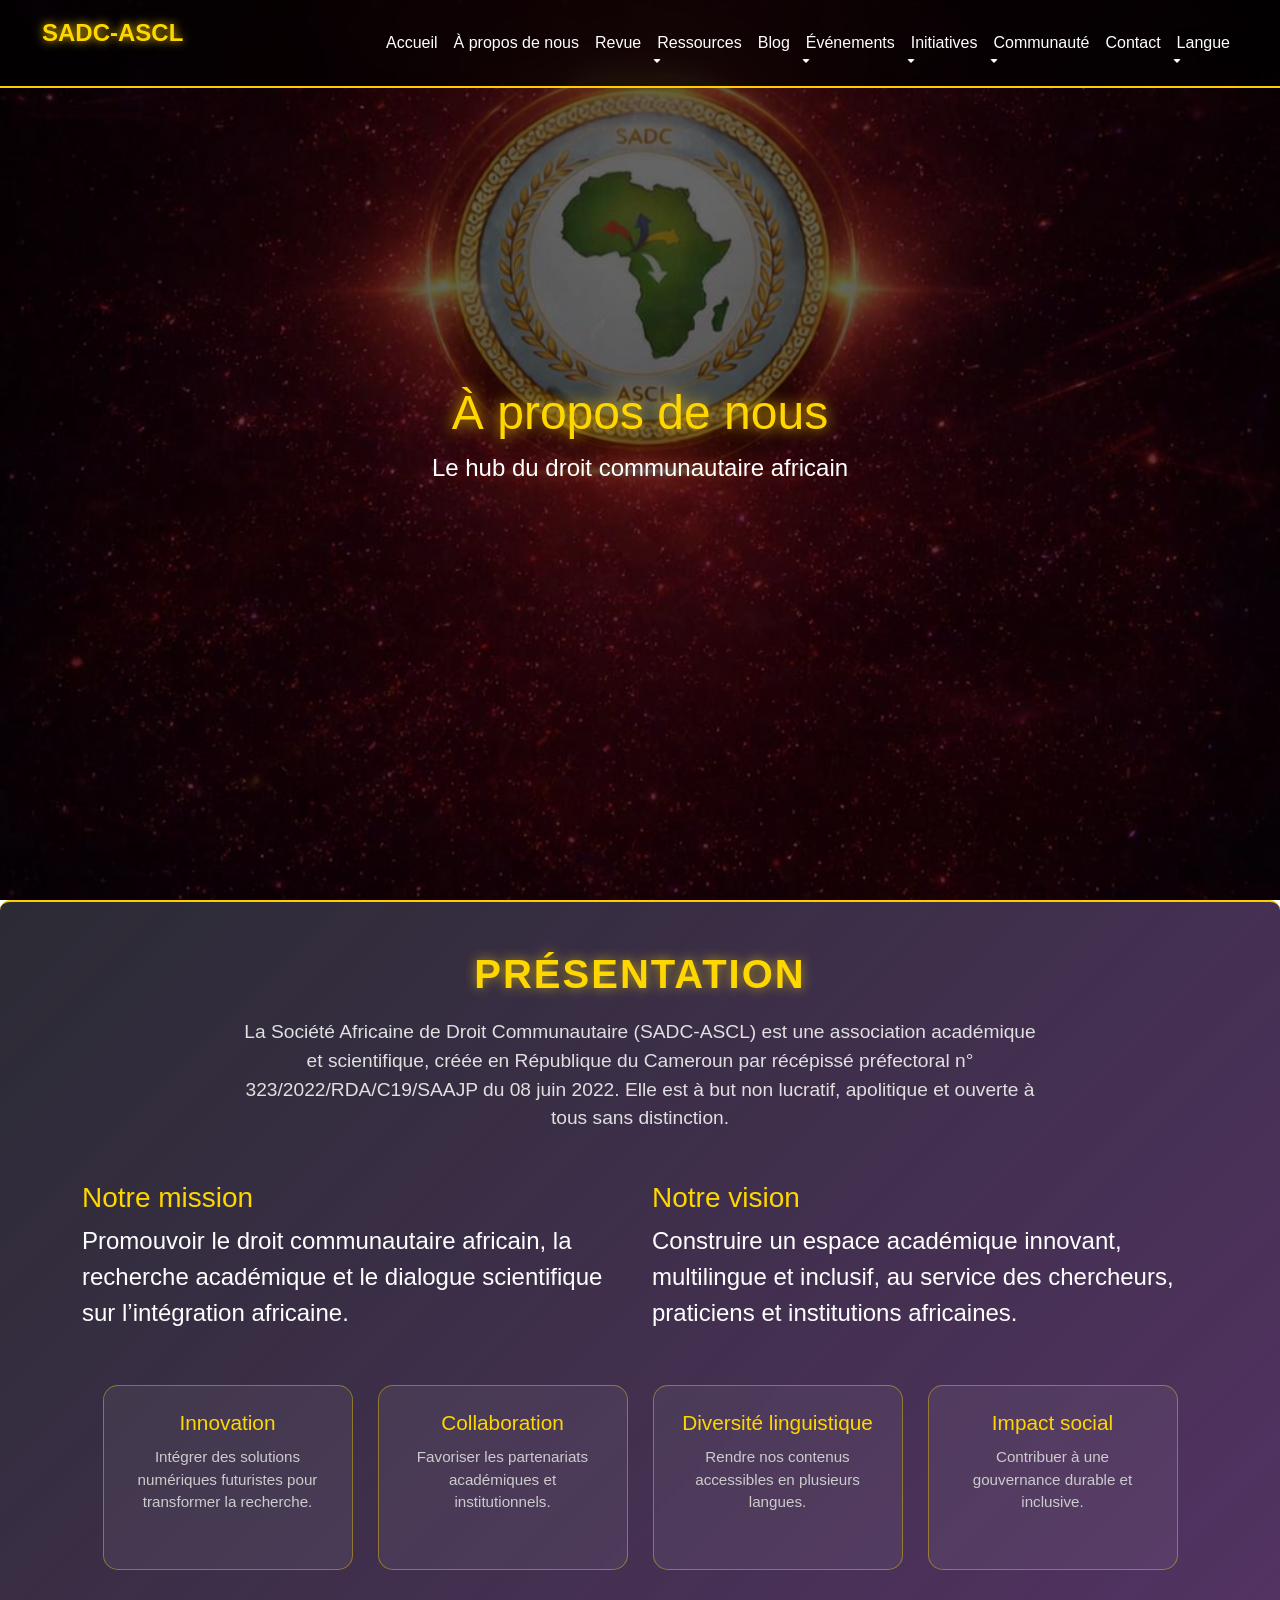
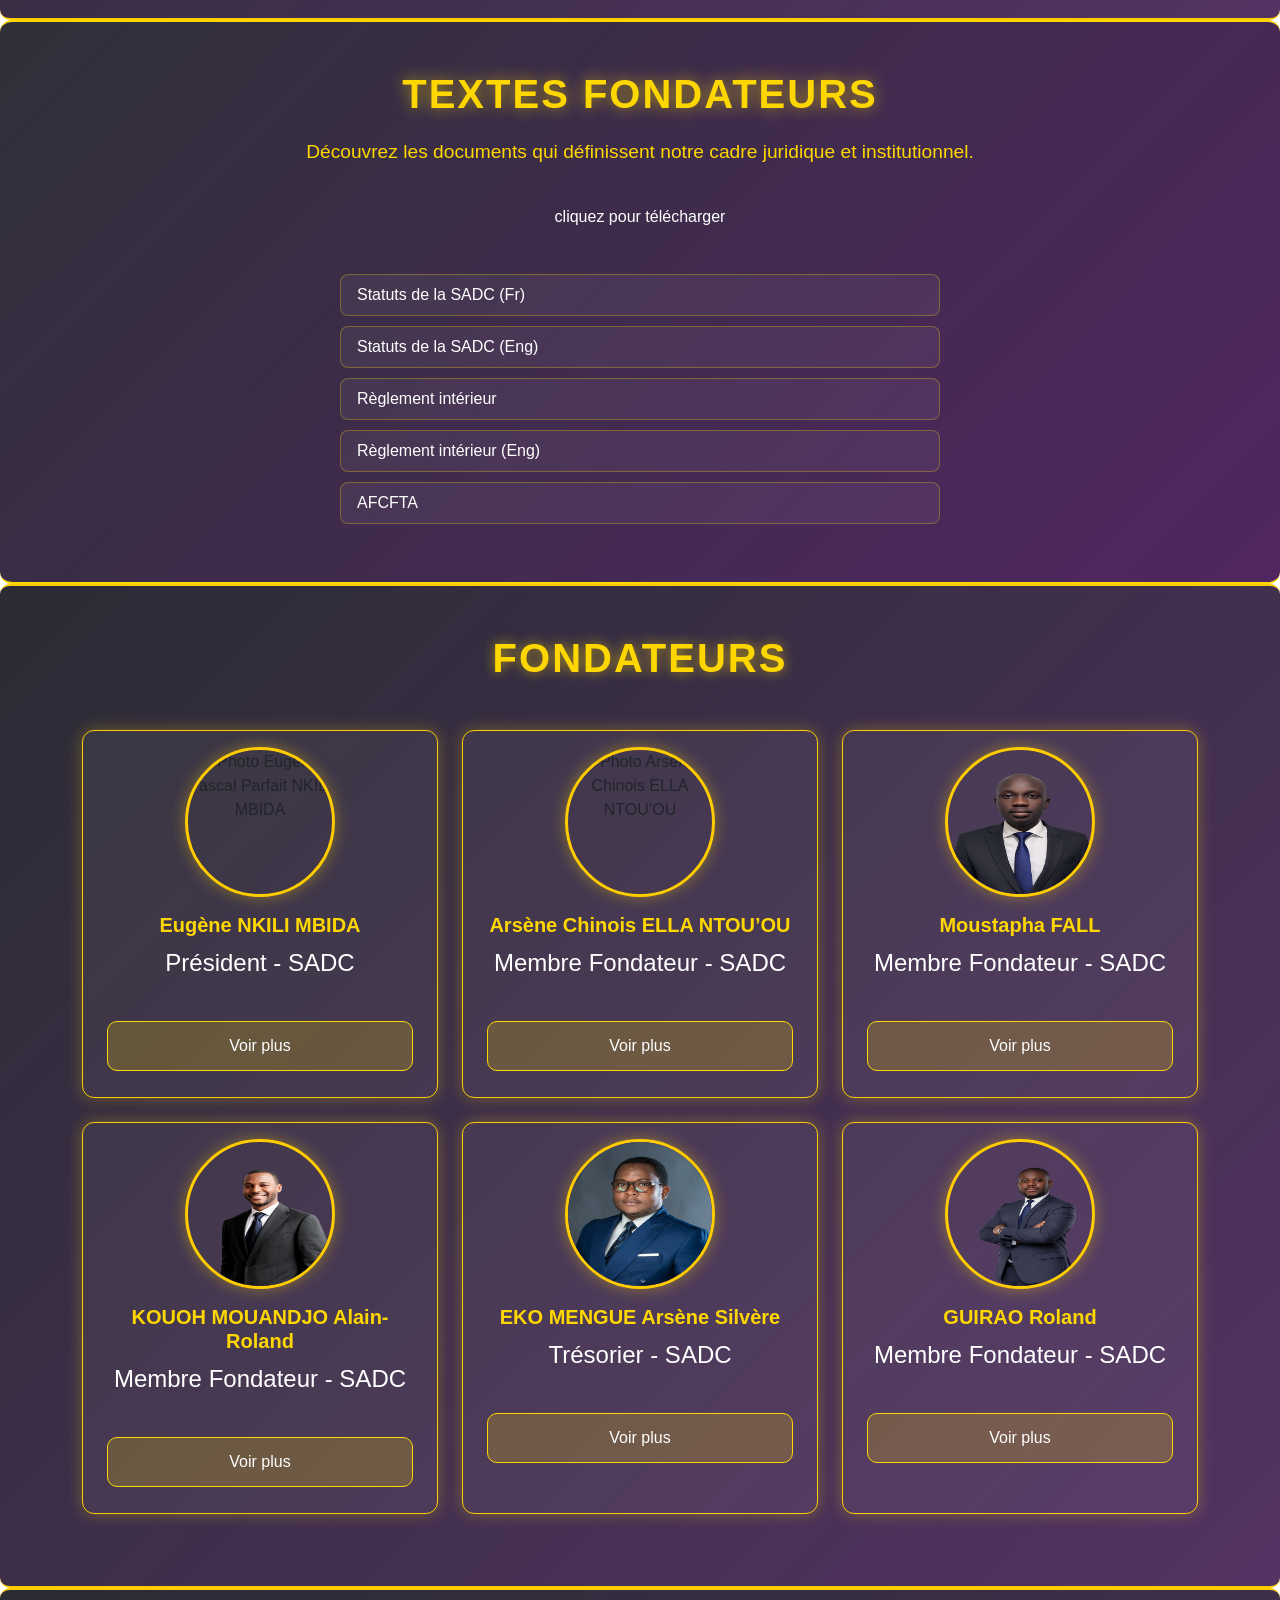
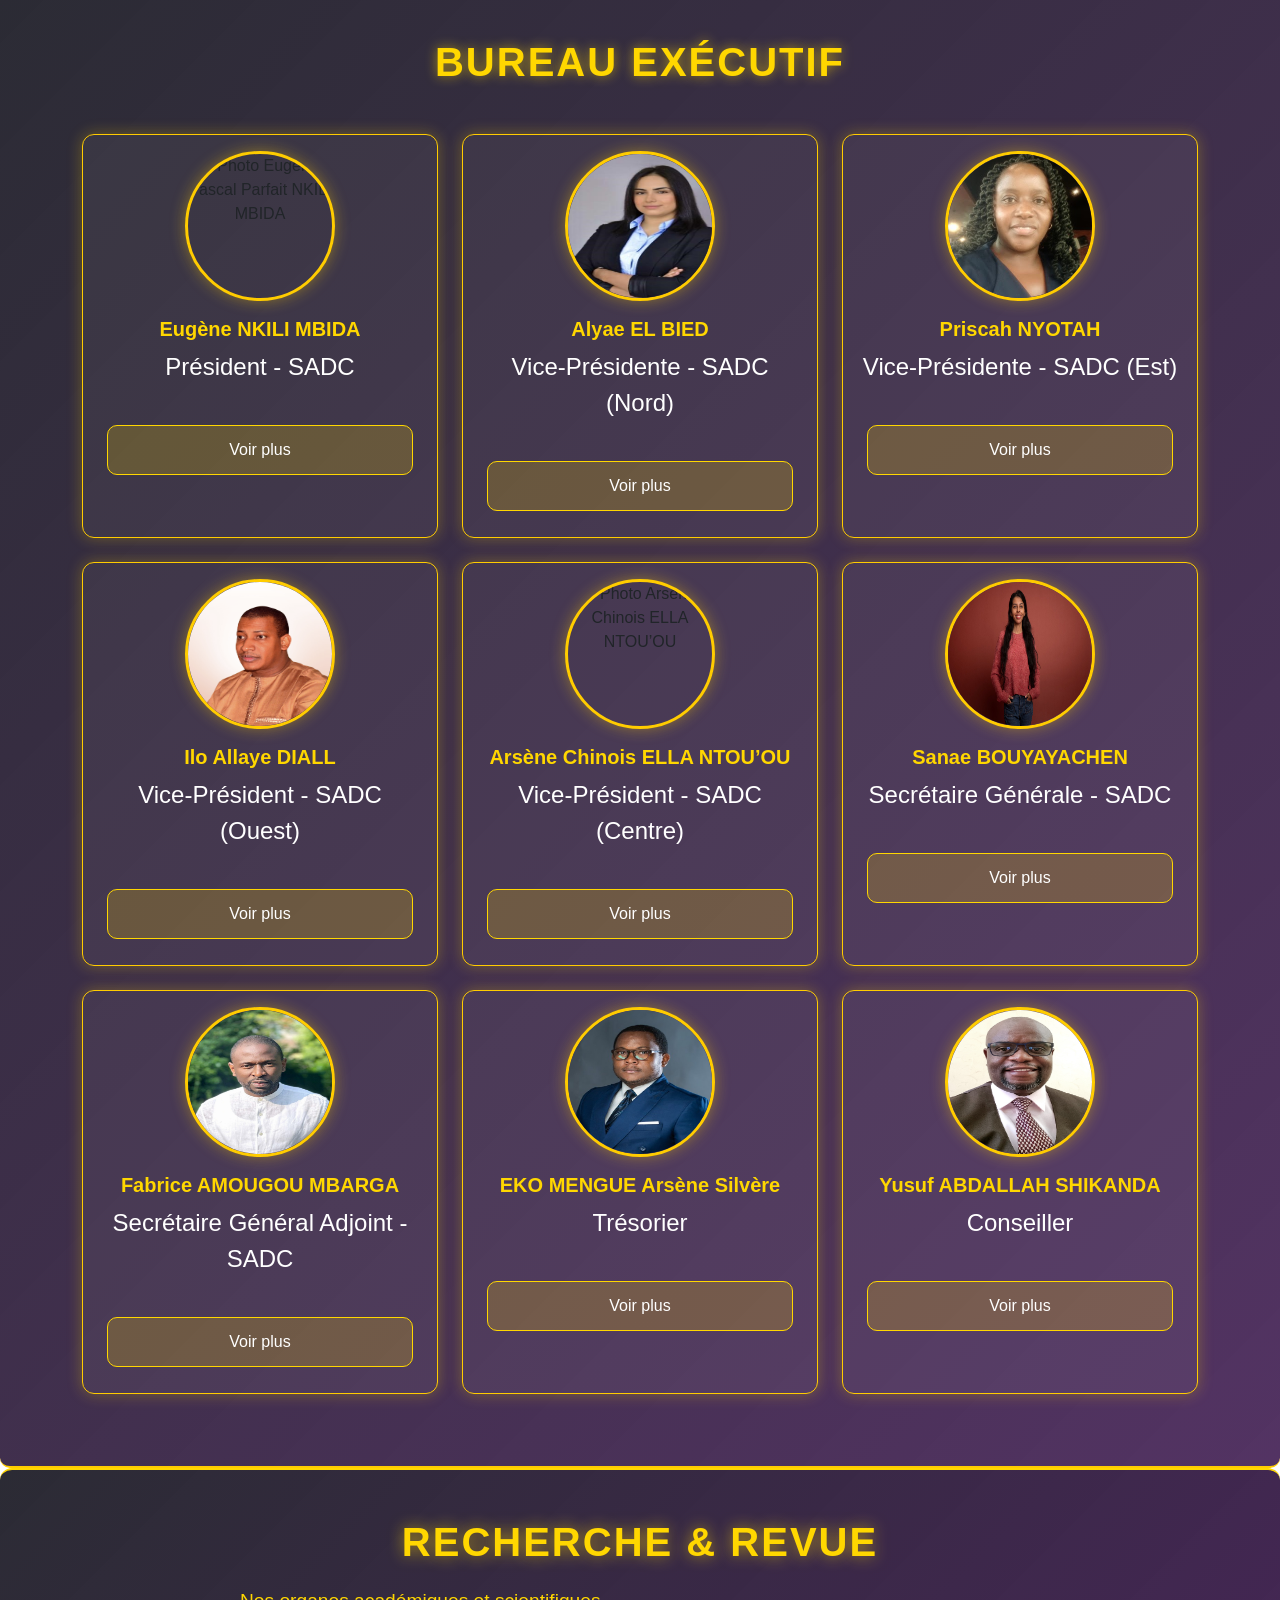
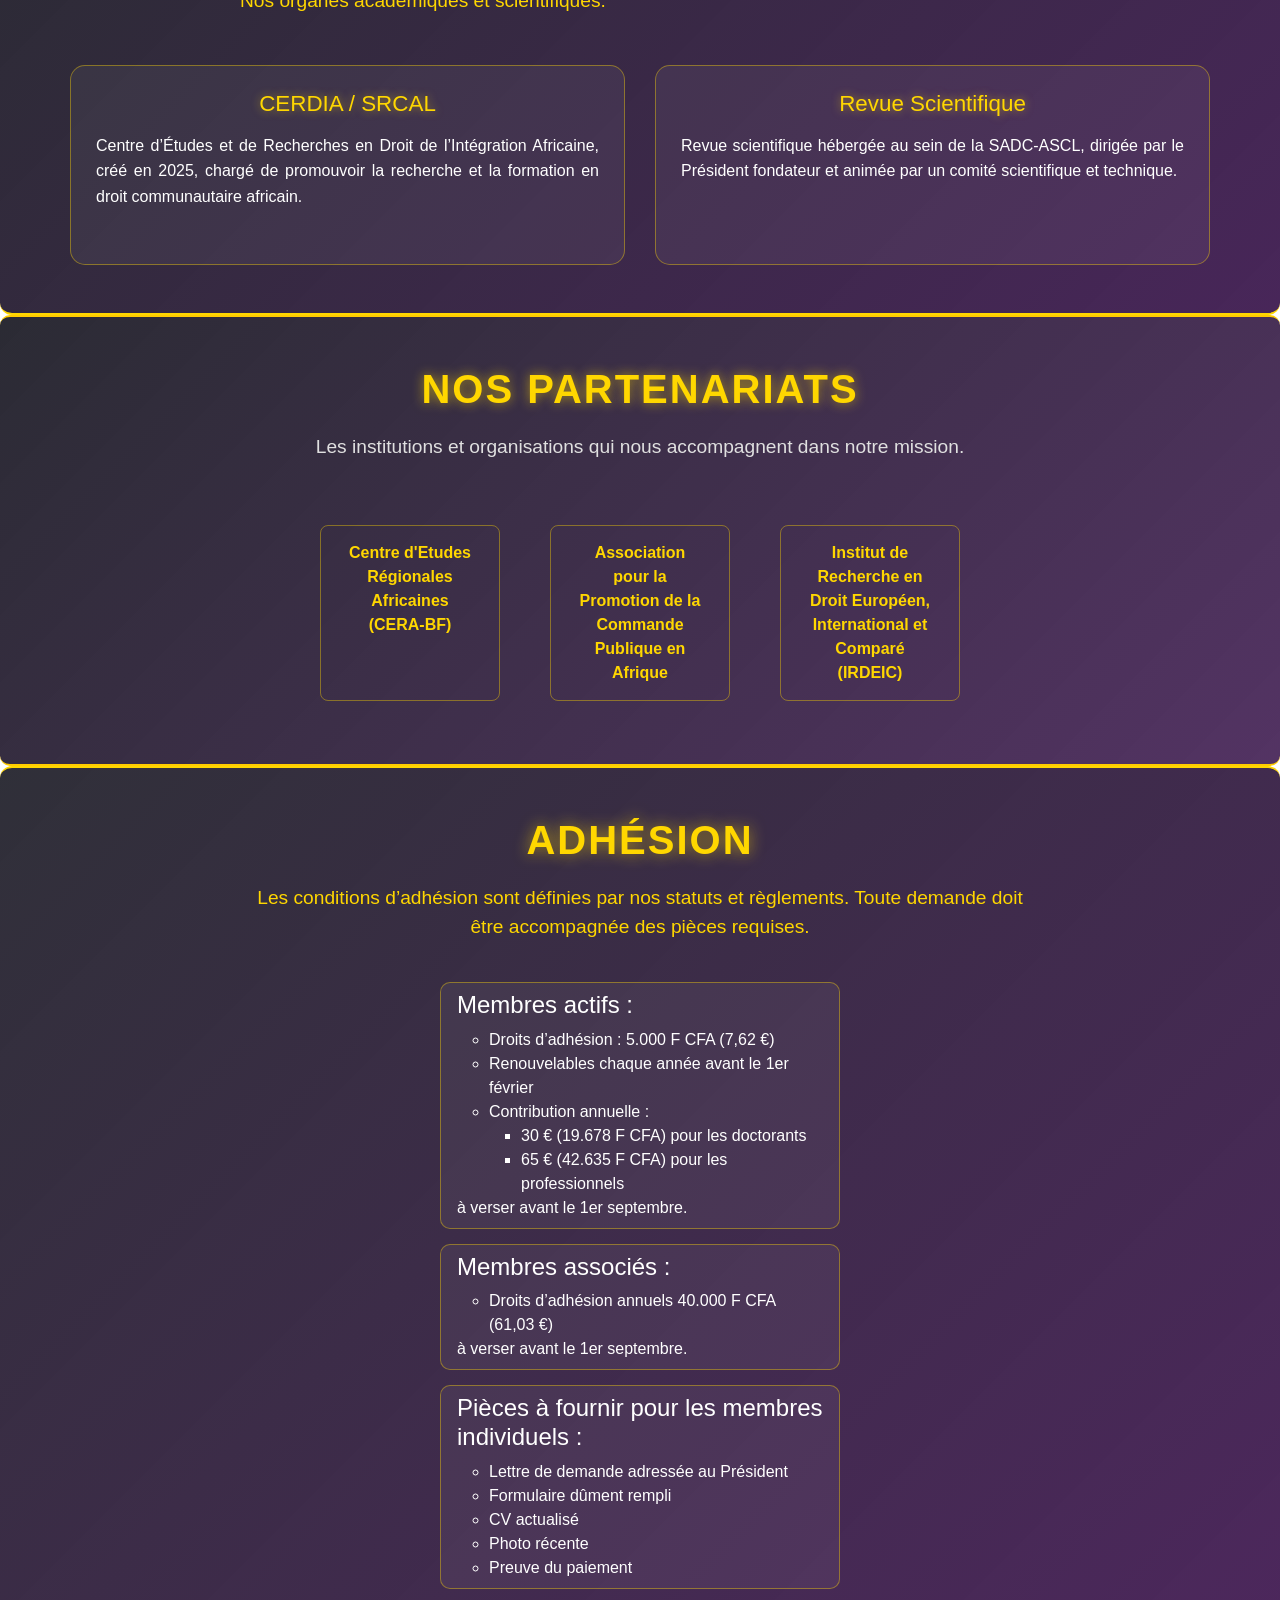
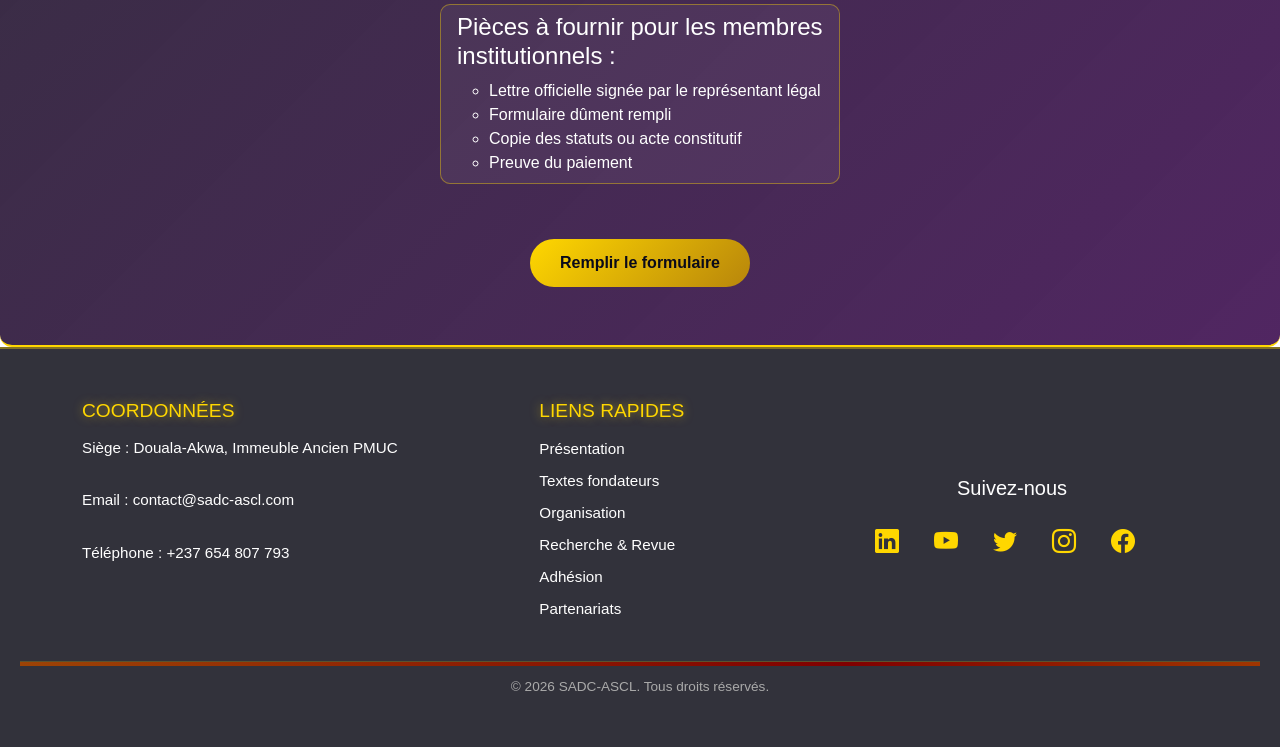
==== commit cdef1f59: "Update about.html" ====
--- a/about.html
+++ b/about.html
@@ -7,6 +7,30 @@
     <link href="https://cdn.jsdelivr.net/npm/bootstrap@5.3.2/dist/css/bootstrap.min.css" rel="stylesheet">
     <link rel="stylesheet" href="./css/style.css">
     <link rel="stylesheet" href="https://cdn.jsdelivr.net/npm/bootstrap-icons@1.11.3/font/bootstrap-icons.css">
+    <style>
+        .partner-card {
+            display: inline-block;
+            margin: 15px;
+            padding: 15px 25px;
+            text-align: center;
+            text-decoration: none;
+            color: gold;
+            font-weight: bold;
+            border-radius: 8px;
+            transition: all 0.3s ease;
+            background-color: transparent;
+        }
+
+        .partner-card:hover {
+            background-color: gold;
+            color: #000;
+            transform: scale(1.05);
+        }
+
+        .partners-logos {
+            gap: 20px;
+        }
+    </style>
 </head>
 <body> 
 
@@ -293,18 +317,18 @@
                 </div>
 
                 <!-- ELLA -->
-                <!-- <div class="col-md-4 mb-4">
+                <div class="col-md-4 mb-4">
                     <div class="card futuristic-card h-100 text-center">
-                        <img src="./assets/img.jpg" alt="Photo Arsène Chinois ELLA NTOU’OU"
-                        class="img-fluid rounded-circle mx-auto mt-3 futuristic-thumbnail"
-                        style="width:150px; height:150px;">
-                        <div class="card-body">
-                            <h5 class="card-title" data-i18n="">ELLA NTOU’OU Arsène Chinois</h5>
-                            <p class="card-text" data-i18n="fondateur_ella_poste">Membre Fondateur - SADC</p>
+                        <img src="./assets/img_ELLA.jpg" alt="Photo Arsène Chinois ELLA NTOU’OU"
+                        class="img-fluid rounded-circle mx-auto mt-3 futuristic-thumbnail"
+                        style="width:150px; height:150px;">
+                        <div class="card-body">
+                            <h5 class="card-title" data-i18n="">Arsène Chinois ELLA NTOU’OU </h5>
+                            <p class="card-text" data-i18n="membre-fondateur">Membre Fondateur - SADC</p>
                             <button class="btn btn-custom" data-bs-toggle="modal" data-bs-target="#bioElla" data-i18n="voir_plus">Voir plus</button>
                         </div>
                     </div>
-                </div> -->
+                </div>
 
                 <!-- FALL -->
                 <div class="col-md-4 mb-4">
@@ -403,17 +427,21 @@
                     <button type="button" class="btn-close btn-close-white" data-bs-dismiss="modal"></button>
                 </div>
                 <div class="modal-body">
-                    <p data-i18n="poste_membre">Membre Fondateur - SADC</p>
+                    <p data-i18n="poste_ella">
+                        Docteur/PhD en droit public. <br>
+                        Chargé de cours au Département de droit public international et communautaire de 
+                        la Faculté des Sciences Juridique et Politiques de l'Université de Yaoundé II. <br>
+                        Directeur des Affaires Académiques et de la Coopération à l'Université Multinationale 
+                        d'Ambam  (UMA).</p>
                     <h6 data-i18n="reseaux">Réseaux sociaux :</h6>
                     <div class="social-icons">
                         <!-- <a href="#" class="social-link"><i class="bi bi-facebook"></i></a> -->
-                        <a href="#" class="social-link"><i class="bi bi-linkedin"></i></a>
-                    </div>
-                    <div class="text-center mt-3">
-                        <a href="">
+                        <a href="https://www.linkedin.com/in/arsène-chinois-ella-ntou-ou-76b087309?utm_source=share_via&utm_content=profile&utm_medium=member_android" class="social-link"><i class="bi bi-linkedin"></i></a>
+                    </div>
+                    <div class="text-center mt-3">
+                        <a href="/Docs/Dossiers membres/bio_ELLA.pdf">
                             <button class="btn btn-custom" data-i18n="voir-bio">Voir ma bio</button>
-                        </a>
-                        
+                        </a>                    
                     </div>
                 </div>
                 <div class="modal-footer">
@@ -594,9 +622,9 @@
                 </div>
 
                 <!-- Arsène Chinois ELLA NTOU’OU -->
-                <!-- <div class="col-md-4 mb-4">
+                <div class="col-md-4 mb-4">
                     <div class="card futuristic-card h-100 text-center">
-                        <img src="./assets/img.jpg" alt="Photo Arsène Chinois ELLA NTOU’OU"
+                        <img src="./assets/img_ELLA.jpg" alt="Photo Arsène Chinois ELLA NTOU’OU"
                         class="img-fluid rounded-circle mx-auto mt-3 futuristic-thumbnail"
                         style="width:150px; height:150px;">
                         <div class="card-body">
@@ -605,7 +633,7 @@
                             <button class="btn btn-custom" data-bs-toggle="modal" data-bs-target="#bioEllaBureau" data-i18n="voir_plus">Voir plus</button>
                         </div>
                     </div>
-                </div> -->
+                </div>
 
                 <!-- Sanae BOUYAYACHEN -->
                 <div class="col-md-4 mb-4">
@@ -790,25 +818,31 @@
     </div>
 
     <!-- Modale Arsène Chinois ELLA NTOU’OU -->
-    <!-- <div class="modal fade" id="bioEllaBureau" tabindex="-1" aria-hidden="true">
-        <div class="modal-dialog modal-dialog-centered">
-            <div class="modal-content futuristic-modal">
-                <div class="modal-header">
-                    <h5 class="modal-title" data-i18n="bureau_ella_nom">
-                        <strong data-i18n="label_nom">Nom :</strong> Arsène Chinois ELLA NTOU’OU
-                    </h5>
-                    <button type="button" class="btn-close btn-close-white" data-bs-dismiss="modal"></button>
-                </div>
-                <div class="modal-body">
-                    <p data-i18n="bureau_ella_poste">
-                        <strong data-i18n="label_titre">Titre :</strong> Vice-Président - SADC (Centre)
+    <!-- Modale ELLA -->
+    <div class="modal fade" id="bioEllaBureau" tabindex="-1" aria-hidden="true">
+        <div class="modal-dialog modal-dialog-centered">
+            <div class="modal-content futuristic-modal">
+                <div class="modal-header">
+                    <h5 class="modal-title"><strong data-i18n="nom">Nom :</strong>Arsène Chinois ELLA NTOU’OU </h5>
+                    <button type="button" class="btn-close btn-close-white" data-bs-dismiss="modal"></button>
+                </div>
+                <div class="modal-body">
+                    <p data-i18n="poste_ella">Membre Fondateur - SADC. <br> 
+                        Docteur/PhD en droit public. <br>
+                        Chargé de cours au Département de droit public international et communautaire de 
+                        la Faculté des Sciences Juridique et Politiques de l'Université de Yaoundé II. <br>
+                        Directeur des Affaires Académiques et de la Coopération à l'Université Multinationale 
+                        d'Ambam  (UMA).
                     </p>
-                    <h6 data-i18n="label_reseaux">Réseaux sociaux :</h6>
-                    <div class="social-icons">
-                        <a href="" class="social-link"><i class="bi bi-linkedin"></i></a>
-                    </div>
-                    <div class="text-center mt-3">
-                        <button class="btn btn-custom" data-i18n="voir_bio">Voir ma bio</button>
+                    <h6 data-i18n="reseaux">Réseaux sociaux :</h6>
+                    <div class="social-icons">
+                        <!-- <a href="#" class="social-link"><i class="bi bi-facebook"></i></a> -->
+                        <a href="https://www.linkedin.com/in/arsène-chinois-ella-ntou-ou-76b087309?utm_source=share_via&utm_content=profile&utm_medium=member_android" class="social-link"><i class="bi bi-linkedin"></i></a>
+                    </div>
+                    <div class="text-center mt-3">
+                        <a href="/Docs/Dossiers membres/bio_ELLA.pdf">
+                            <button class="btn btn-custom" data-i18n="voir-bio">Voir ma bio</button>
+                        </a>                    
                     </div>
                 </div>
                 <div class="modal-footer">
@@ -816,7 +850,7 @@
                 </div>
             </div>
         </div>
-    </div> -->
+    </div>
 
     <!-- Modale Sanae BOUYAYACHEN -->
     <div class="modal fade" id="bioSanae" tabindex="-1" aria-hidden="true">
@@ -830,9 +864,9 @@
                 </div>
                 <div class="modal-body">
                     <p data-i18n="bureau_sanae_poste">
-                        <strong data-i18n="label_titre">Titre :</strong> Secrétaire Générale - SADC
+                        <strong data-i18n="label_titre">Titre : Secrétaire Générale - SADC</strong> 
                     </p>
-                    <h6 data-i18n="label_reseaux">Réseaux sociaux :</h6>
+                    <h6 data-i18n="reseaux">Réseaux sociaux :</h6>
                     <div class="social-icons">
                         <!-- <a href="#" class="social-link"><i class="bi bi-facebook"></i></a> -->
                         <a href="https://www.linkedin.com/in/sanae-bouyayachen-314a93231?utm_source=share_via&utm_content=profile&utm_medium=member_android" class="social-link"><i class="bi bi-linkedin"></i></a>
@@ -1676,21 +1710,22 @@
                     Les institutions et organisations qui nous accompagnent dans notre mission.
                 </p>
             </div>
-            <div class="partners-logos">
-                <div class="partner-card">
-                    <!-- <img src="/assets/unwomen_logo.png" alt="ONU Femmes" /> -->
-                    <p data-i18n="onu">
-                        ONU Femmes <br> (UNW)
-                    </p>
-                </div>
-                <div class="partner-card">
-                    <!-- <img src="/assets/logo uy2.jfif" alt="Université partenaire" /> -->
-                    <p data-i18n="uy">Université de Yaoundé 2 <br>(UY2)</p>
-                </div>
-                <div class="partner-card">
-                    <!-- <img src="/assets/Logo de la SADC.png" alt="Centre de recherche" /> -->
-                    <p data-i18n="cerdia">Centre de Recherches et de Documentation sur l’Intégration Africaine (CERDIA)</p>
-                </div>
+
+            <div class="partners-logos d-flex justify-content-center flex-wrap">
+                <!-- Carte partenaire CERA-BF -->
+                <a href="https://www.cera-bf.com" target="_blank" class="partner-card" data-i18n="cera">
+                    Centre d'Etudes Régionales Africaines (CERA-BF)
+                </a>
+
+                <!-- Carte partenaire Université de Yaoundé II -->
+                <a href="https://www.linkedin.com/company/association-pour-la-promotion-de-la-commande-publique-en-afrique/" target="_blank" class="partner-card" data-i18n="apcpa">
+                    Association pour la Promotion de la Commande Publique en Afrique
+                </a>
+
+                <!-- Carte partenaire CERDIA -->
+                <a href="https://www.irdeic.ut-capitole.fr" target="_blank" class="partner-card" data-i18n="irdeic">
+                    Institut de Recherche en Droit Européen, International et Comparé (IRDEIC)
+                </a>
             </div>
         </div>
     </section>
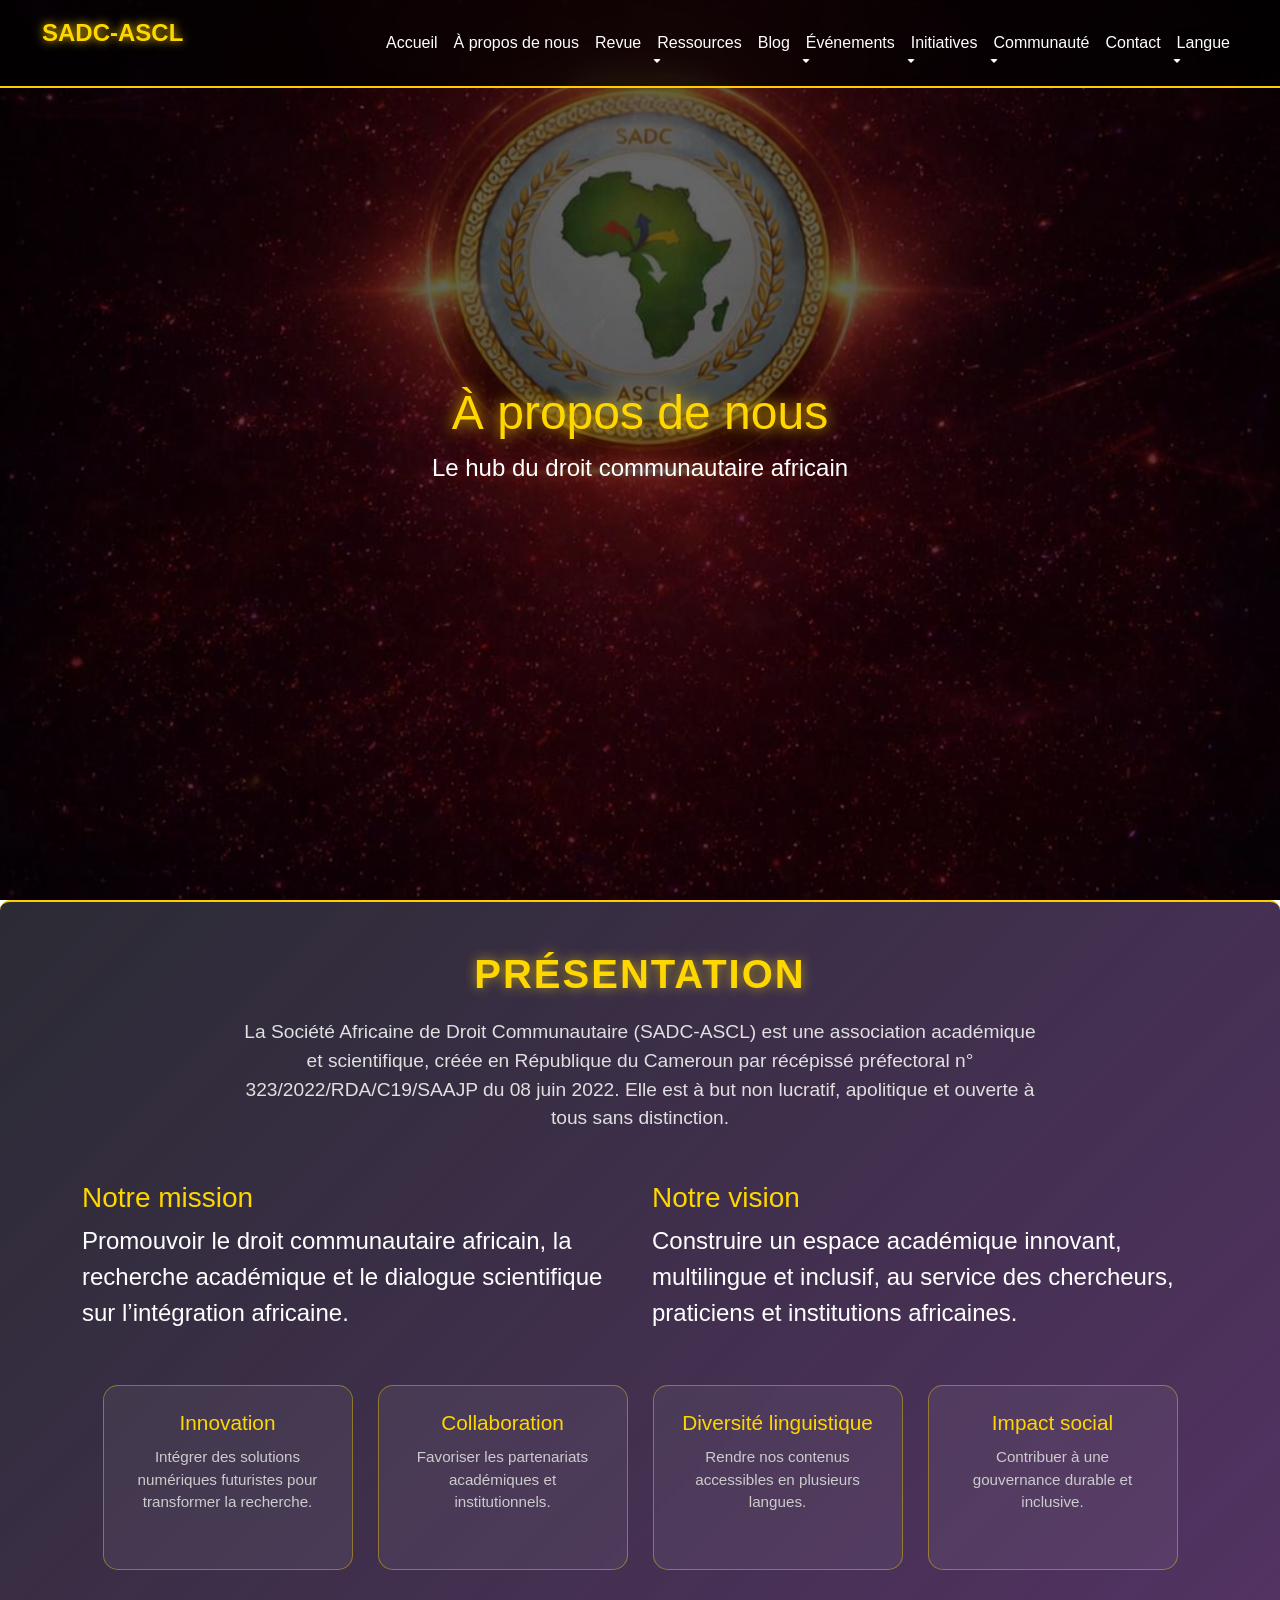
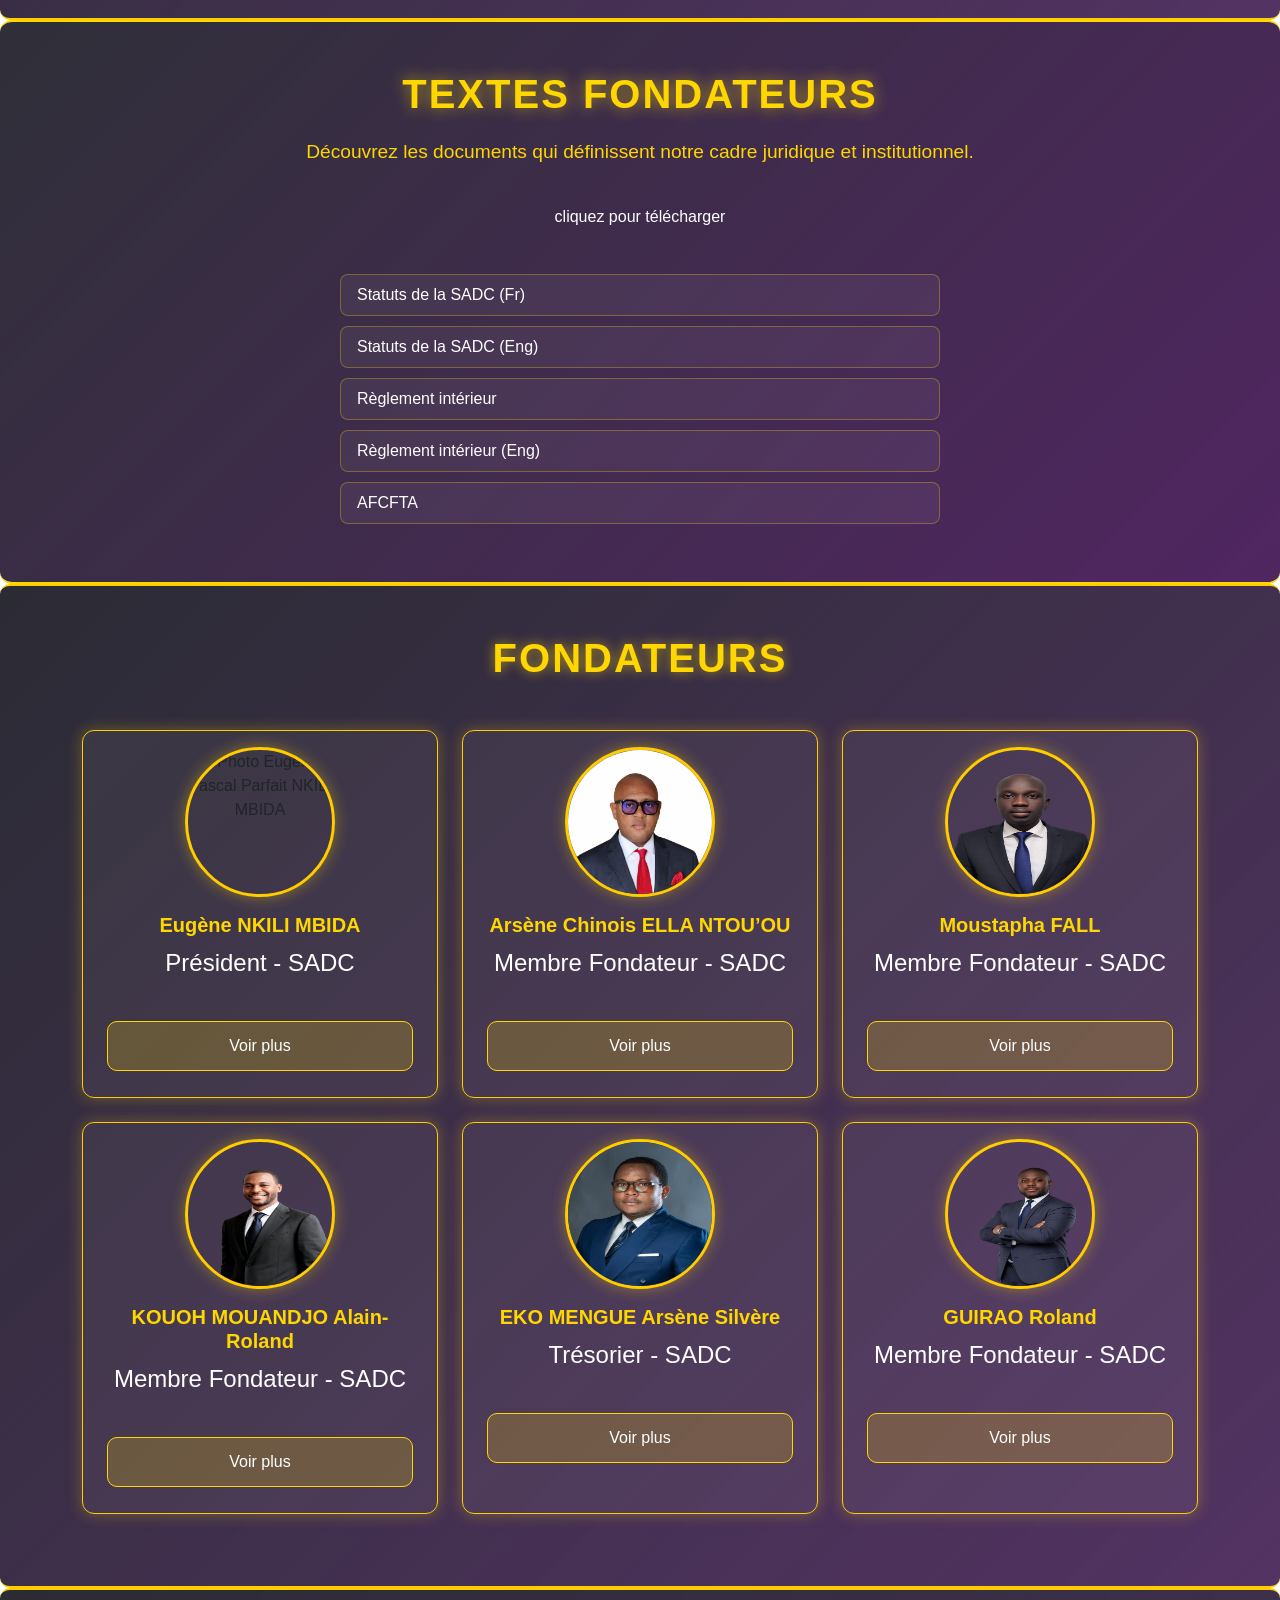
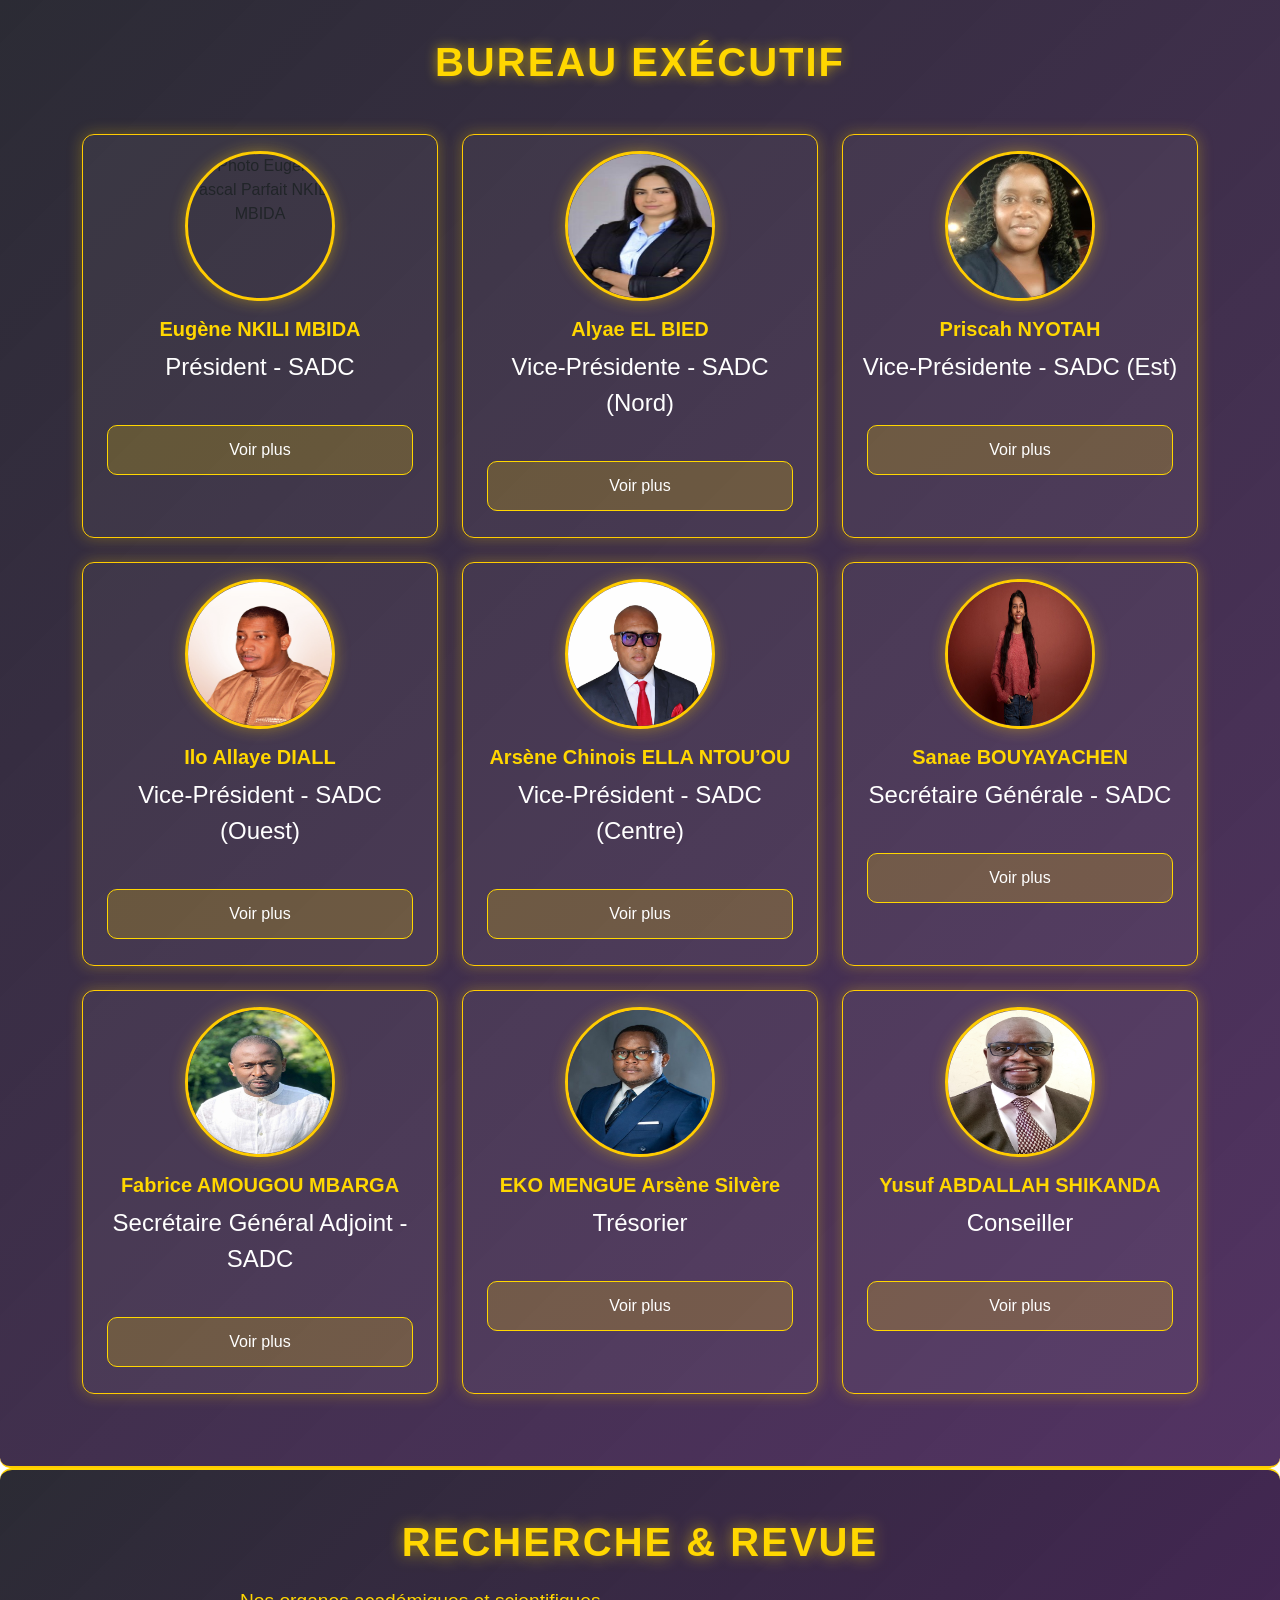
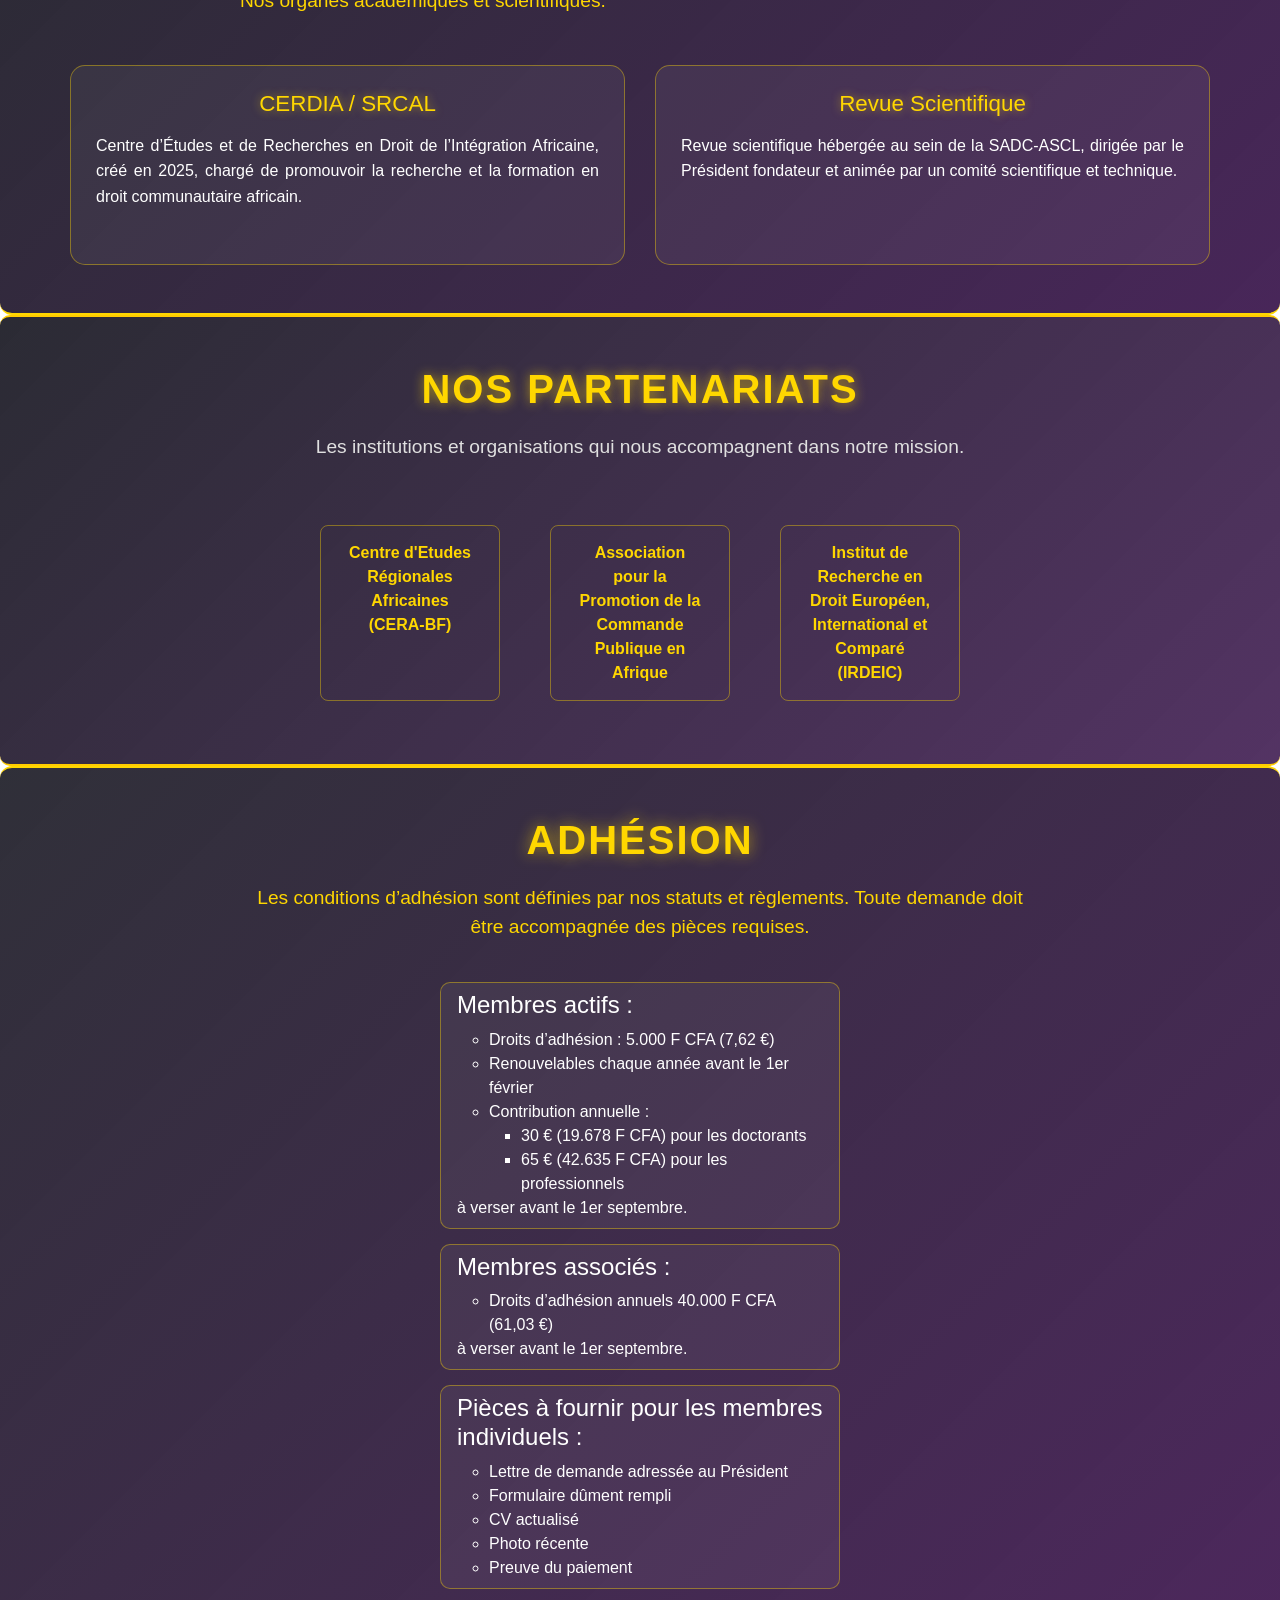
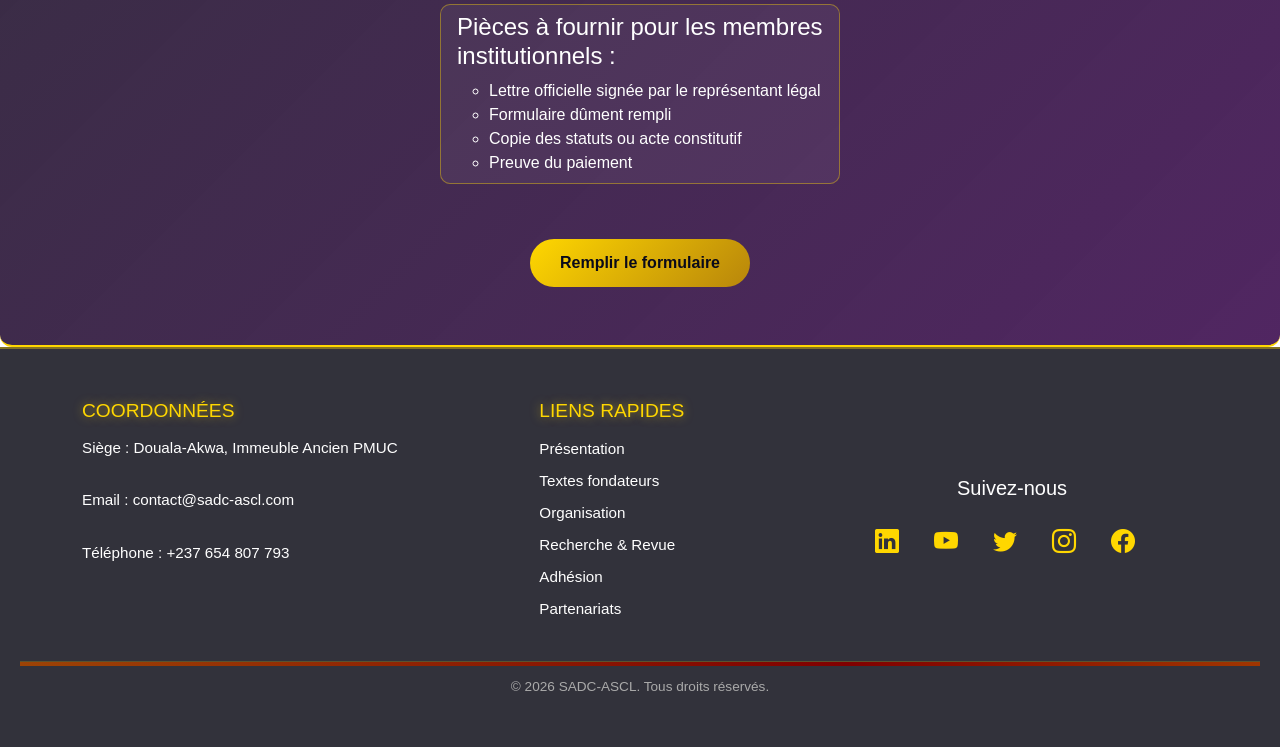
==== commit 4926913a: "Update about.html" ====
--- a/about.html
+++ b/about.html
@@ -402,7 +402,7 @@
                     <p data-i18n="poste_president"> Président - SADC │ Magistrat │ Arbitre │ Ph.D en Droit public</p>
                     <h6 data-i18n="reseaux">Réseaux sociaux :</h6>
                     <div class="social-icons">
-                        <!-- <a href="#" class="social-link"><i class="bi bi-facebook"></i></a> -->
+                        <a href="mailto:christian.nkouateba@gmail.com" class="social-link"><i class="bi bi-envelope"></i></a>
                         <a href="https://www.linkedin.com/in/eugène-nkili-74a1441a6?utm_source=share_via&utm_content=profile&utm_medium=member_android" class="social-link"><i class="bi bi-linkedin"></i></a>
                     </div>
                     <div class="text-center mt-3">
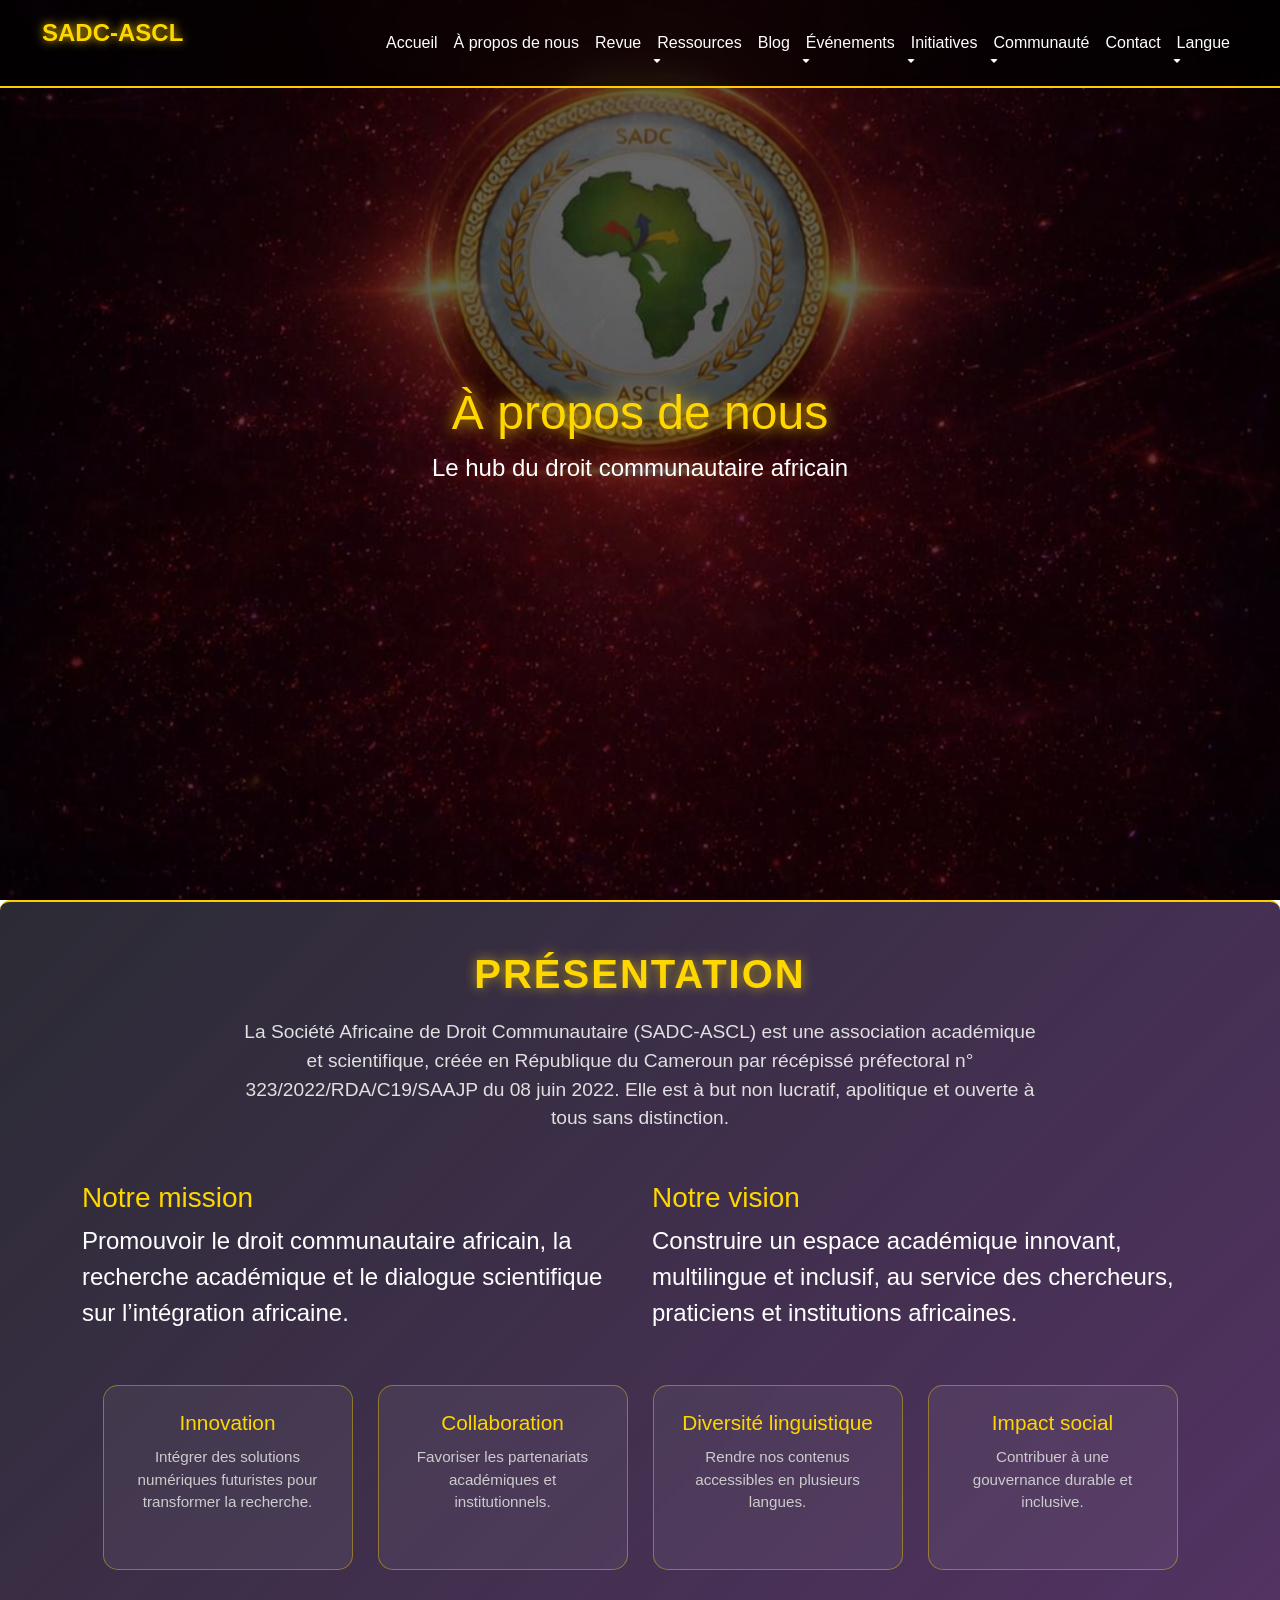
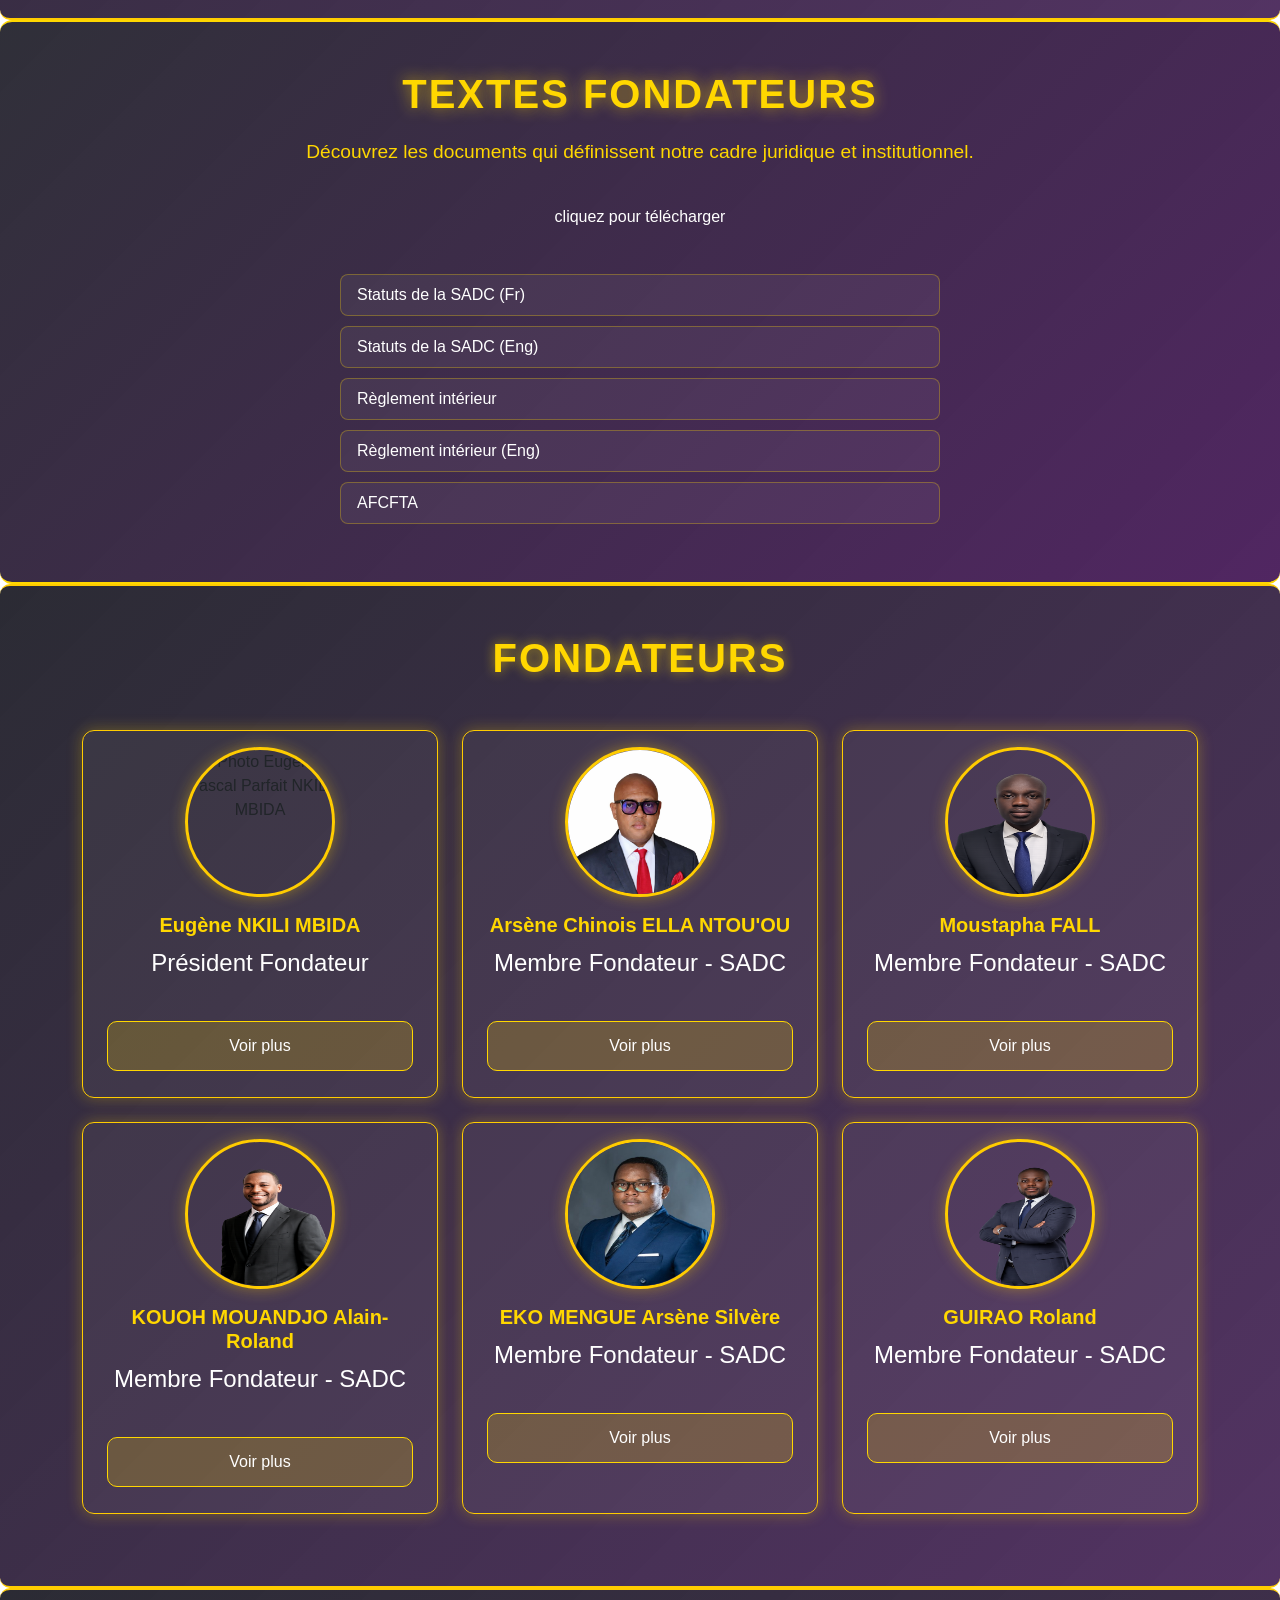
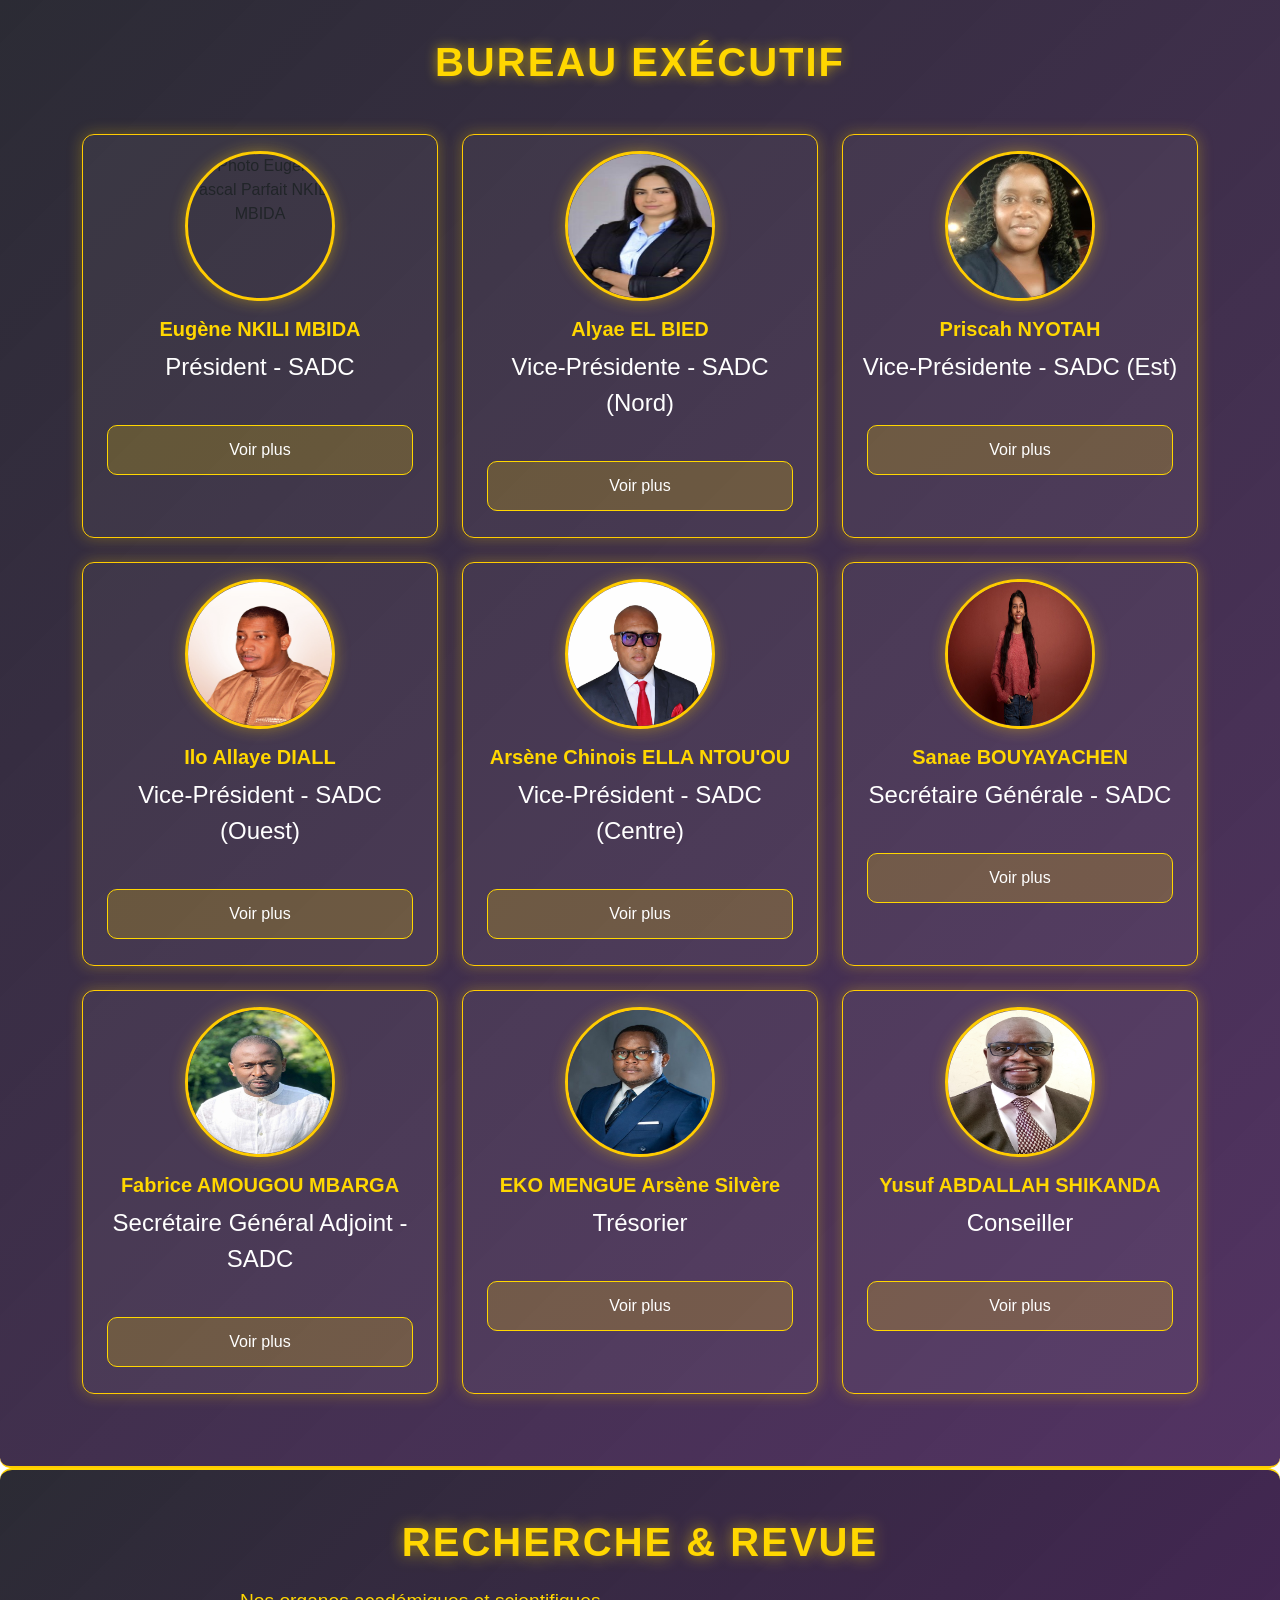
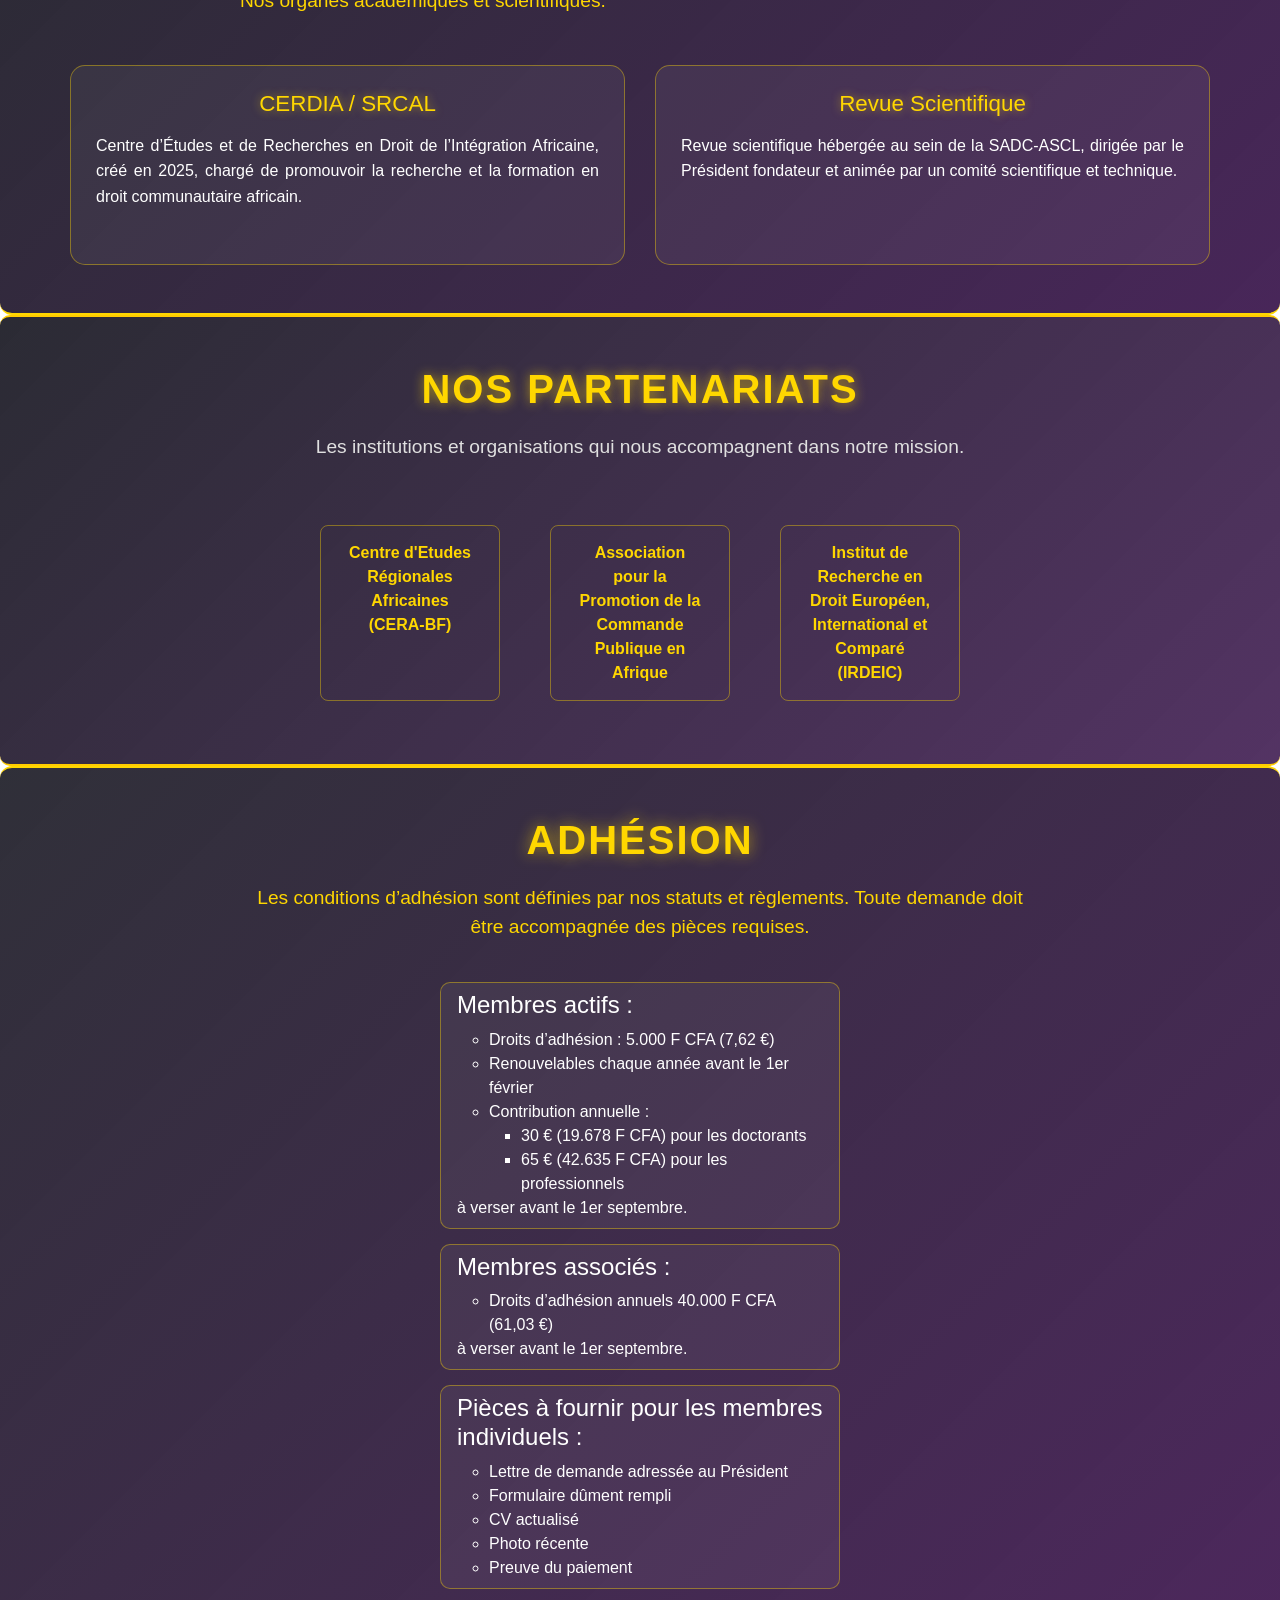
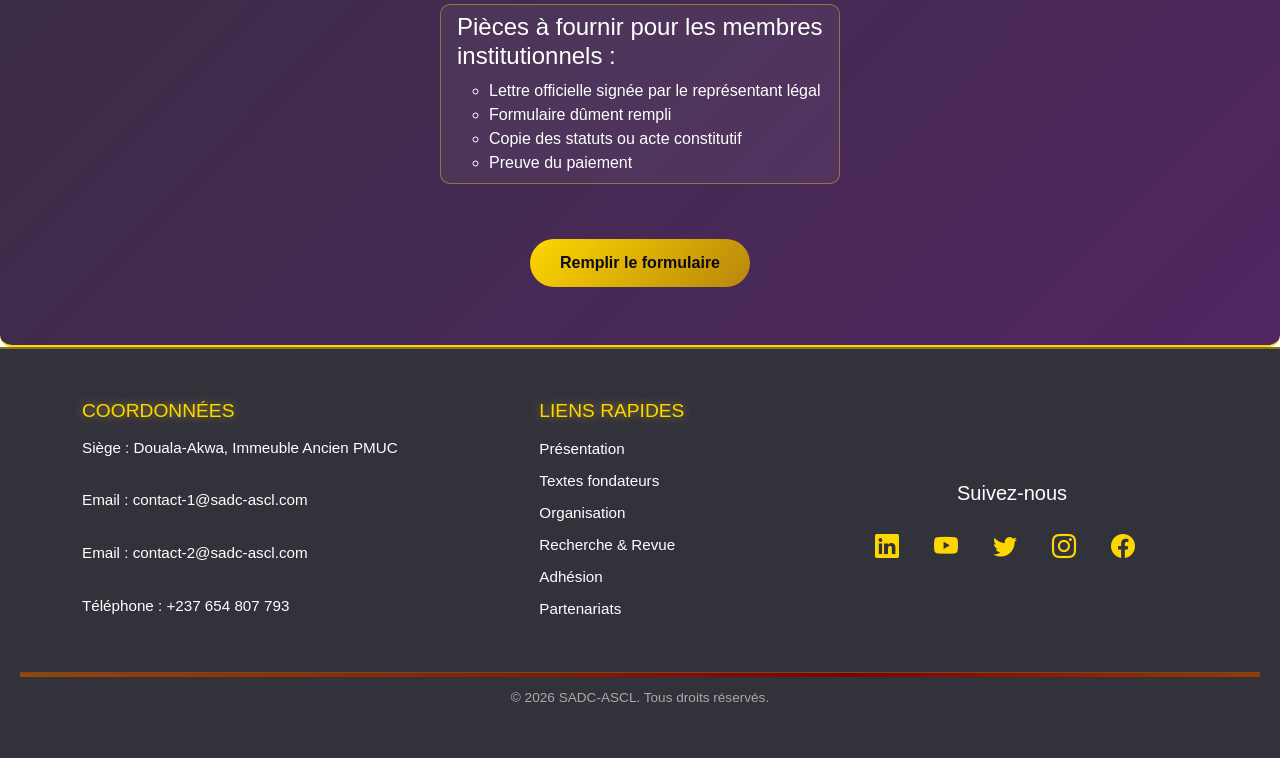
==== commit 5677a6d0: "Update about.html" ====
--- a/about.html
+++ b/about.html
@@ -64,7 +64,6 @@
                         </ul>
                     </li>
                     <li class="nav-item"><a class="nav-link" data-i18n="blog" href="/blog.html">Blog</a></li>
-                    <!-- <li class="nav-item"><a class="nav-link" data-i18n="institutionnel" href="/institutionnel.html">Institutionnel</a></li> -->
                     <li class="nav-item dropdown">
                         <a class="nav-link dropdown-toggle" data-i18n="evenements" href="" role="button" data-bs-toggle="dropdown">Événements</a>
                         <ul class="dropdown-menu">
@@ -117,7 +116,7 @@
                     <h3 data-i18n="mission-title" class="color">Notre mission</h3>
                     <p data-i18n="mission-text">
                         Promouvoir le droit communautaire africain, la recherche académique et le dialogue scientifique
-                        sur l’intégration africaine.
+                        sur l'intégration africaine.
                     </p>
                 </div>
                 <div class="col-md-6">
@@ -179,121 +178,6 @@
         </div>
     </section>
 
-    <!-- Section Organisation -->
-    <!-- <section id="organisation" class="py-5 about-section">
-        <div class="container">
-            <div class="text-center mb-5">
-                <h2 class="section-title" data-i18n="organisation-title">Organisation</h2>
-                <p class="section-subtitle" data-i18n="organisation-subtitle">
-                    La SADC-ASCL est structurée autour de ses membres fondateurs, actifs et d’honneur,
-                    ainsi que d’un Bureau exécutif et de comités spécialisés.
-                </p>
-            </div>
-            <div class="committees">
-                <div class="committee-card">
-                    <h3 data-i18n="fondateurs-title">Membres fondateurs</h3>
-                    <p>
-                        <ul>
-                            <li>Eugène NKILI MBIDA</li>
-                            <li>Arsène Chinois ELLA NTOU’OU </li>
-                            <li>Moustapha FALL</li>
-                            <li>Alain-Roland KOUOH MOUANDJO </li>
-                            <li>Arsène Silvère EKO MENGUE </li>
-                            <li>Roland GUIRAO </li>
-                        </ul>             
-                    </p>
-                </div>
-                <div class="committee-card">
-                    <h3 data-i18n="bureau-title">Bureau exécutif</h3>
-                    <h4 data-i18n="president">Président</h4>
-                    <ul>
-                        <li>Eugène NKILI MBIDA</li>
-                    </ul><br>
-                    <h4 data-i18n="vice-president">Vice-Présidents</h4>
-                    <ul>
-                        <li>Priscah NYOTAH (Est)</li>
-                        <li>Alyae EL BIED (Nord)</li>
-                        <li>Ilo Allaye DIALL (Ouest)</li>
-                        <li>Arsène Chinois ELLA NTOU’OU (Centre)</li>
-                    </ul><br>
-                    <h4 data-i18n="secretaire-general">Secrétaire Générale</h4>
-                    <ul>
-                        <li>Sanae BOUYAYACHEN</li>
-                    </ul><br>
-                    <h4 data-i18n="secretaire-general-adjoint">Secrétaire Général Adjoint</h4>
-                    <ul>
-                        <li>Fabrice AMOUGOU MBARGA</li>
-                    </ul><br>
-                    <h4 data-i18n="tresorier">Trésorier</h4>
-                    <ul>
-                        <li>Arsène EKO MENGUE</li>
-                    </ul><br>
-                    <h4 data-i18n="conseiller">Conseiller</h4>
-                    <ul>
-                        <li>Yusuf ABDALLAH SHIKANDA</li>
-                    </ul>                          
-                </div>
-                <div class="committee-card">
-                    <h3 data-i18n="comite-scientifique">Comité scientifique</h3>
-                    <h5 data-i18n="directeur-publication">Directeur de Publicaton</h5>                    
-                    <ul>
-                        <li>Anonyme 1</li>
-                    </ul><br>
-                    <h5 data-i18n="directeur-publication-adjoint">Directeur de Publicaton Adoint</h5>
-                    <ul>
-                        <li>Anonyme 2</li>
-                    </ul><br>
-                    <h5 data-i18n="secretaire-technique">Secrétaire Technique</h5>
-                    <ul>
-                        <li>Anonyme 3</li>
-                    </ul><br>
-                    <h5 data-i18n="secretaire-technique-adjoint">Secrétaire Technique Adjoint</h5>
-                    <ul>
-                        <li>Anonyme 4</li>
-                    </ul><br>
-                </div>
-                <div class="committee-card">
-                    <h3 data-i18n="comite-redaction">Comité de Rédaction</h3>
-                    <h5 data-i18n="directeur-publication">Directeur de Publicaton</h5>                    
-                    <ul>
-                        <li>Anonyme 1</li>
-                    </ul><br>
-                    <h5 data-i18n="directeur-publication-adjoint">Directeur de Publicaton Adoint</h5>
-                    <ul>
-                        <li>Anonyme 2</li>
-                    </ul><br>
-                    <h5 data-i18n="secretaire-technique">Secrétaire Technique</h5>
-                    <ul>
-                        <li>Anonyme 3</li>
-                    </ul><br>
-                    <h5 data-i18n="secretaire-technique-adjoint">Secrétaire Technique Adjoint</h5>
-                    <ul>
-                        <li>Anonyme 4</li>
-                    </ul><br>
-                </div>
-                <div class="committee-card">
-                    <h3 data-i18n="comite-lecture">Comité de Lecture</h3>
-                    <h5 data-i18n="directeur-publication">Directeur de Publicaton</h5>                    
-                    <ul>
-                        <li>Anonyme 1</li>
-                    </ul><br>
-                    <h5 data-i18n="directeur-publication-adjoint">Directeur de Publicaton Adoint</h5>
-                    <ul>
-                        <li>Anonyme 2</li>
-                    </ul><br>
-                    <h5 data-i18n="secretaire-technique">Secrétaire Technique</h5>
-                    <ul>
-                        <li>Anonyme 3</li>
-                    </ul><br>
-                    <h5 data-i18n="secretaire-technique-adjoint">Secrétaire Technique Adjoint</h5>
-                    <ul>
-                        <li>Anonyme 4</li>
-                    </ul><br>
-                </div>
-            </div>
-        </div>
-    </section> -->
-
     <!-- Fondateurs -->
     <section id="fondateurs" class="py-5 about-section">  
         <div class="container">  
@@ -310,8 +194,8 @@
                         style="width:150px; height:150px;">
                         <div class="card-body">
                             <h5 class="card-title" data-i18n="">Eugène NKILI MBIDA</h5>
-                            <p class="card-text" data-i18n="fondateur_nkili_poste">Président - SADC</p>
-                            <button class="btn btn-custom" data-bs-toggle="modal" data-bs-target="#bioNkili" data-i18n="voir_plus">Voir plus</button>
+                            <p class="card-text" data-i18n="president-fondateur">Président Fondateur</p>
+                            <button class="btn btn-custom" data-bs-toggle="modal" data-bs-target="#bioNkiliFond" data-i18n="voir_plus">Voir plus</button>
                         </div>
                     </div>
                 </div>
@@ -319,13 +203,13 @@
                 <!-- ELLA -->
                 <div class="col-md-4 mb-4">
                     <div class="card futuristic-card h-100 text-center">
-                        <img src="./assets/img_ELLA.jpg" alt="Photo Arsène Chinois ELLA NTOU’OU"
-                        class="img-fluid rounded-circle mx-auto mt-3 futuristic-thumbnail"
-                        style="width:150px; height:150px;">
-                        <div class="card-body">
-                            <h5 class="card-title" data-i18n="">Arsène Chinois ELLA NTOU’OU </h5>
+                        <img src="./assets/img_ELLA.jpg" alt="Photo Arsène Chinois ELLA NTOU'OU"
+                        class="img-fluid rounded-circle mx-auto mt-3 futuristic-thumbnail"
+                        style="width:150px; height:150px;">
+                        <div class="card-body">
+                            <h5 class="card-title" data-i18n="">Arsène Chinois ELLA NTOU'OU </h5>
                             <p class="card-text" data-i18n="membre-fondateur">Membre Fondateur - SADC</p>
-                            <button class="btn btn-custom" data-bs-toggle="modal" data-bs-target="#bioElla" data-i18n="voir_plus">Voir plus</button>
+                            <button class="btn btn-custom" data-bs-toggle="modal" data-bs-target="#bioEllaFond" data-i18n="voir_plus">Voir plus</button>
                         </div>
                     </div>
                 </div>
@@ -339,7 +223,7 @@
                         <div class="card-body">
                             <h5 class="card-title" data-i18n="">Moustapha FALL</h5>
                             <p class="card-text" data-i18n="membre-fondateur">Membre Fondateur - SADC</p>
-                            <button class="btn btn-custom" data-bs-toggle="modal" data-bs-target="#bioFall" data-i18n="voir_plus">Voir plus</button>
+                            <button class="btn btn-custom" data-bs-toggle="modal" data-bs-target="#bioFallFond" data-i18n="voir_plus">Voir plus</button>
                         </div>
                     </div>
                 </div>
@@ -353,12 +237,13 @@
                         <div class="card-body">
                             <h5 class="card-title" data-i18n="">KOUOH MOUANDJO Alain-Roland</h5>
                             <p class="card-text" data-i18n="membre-fondateur">Membre Fondateur - SADC</p>
-                            <button class="btn btn-custom" data-bs-toggle="modal" data-bs-target="#bioKouoh" data-i18n="voir_plus">Voir plus</button>
+                            <button class="btn btn-custom" data-bs-toggle="modal" data-bs-target="#bioKouohFond" data-i18n="voir_plus">Voir plus</button>
                         </div>
                     </div>
                 </div>
 
                 <!-- EKO -->
+                <!-- CHANGEMENT : "Trésorier" → "Membre Fondateur" sur la carte -->
                 <div class="col-md-4 mb-4">
                     <div class="card futuristic-card h-100 text-center">
                         <img src="./assets/treso_sadc_eko.jpg" alt="Photo EKO MENGUE Arsène Silvère"
@@ -366,8 +251,8 @@
                         style="width:150px; height:150px;">
                         <div class="card-body">
                             <h5 class="card-title" data-i18n="">EKO MENGUE Arsène Silvère</h5>
-                            <p class="card-text" data-i18n="fondateur_eko_poste">Trésorier - SADC</p>
-                            <button class="btn btn-custom" data-bs-toggle="modal" data-bs-target="#bioEko" data-i18n="voir_plus">Voir plus</button>
+                            <p class="card-text" data-i18n="membre-fondateur">Membre Fondateur - SADC</p>
+                            <button class="btn btn-custom" data-bs-toggle="modal" data-bs-target="#bioEkoFond" data-i18n="voir_plus">Voir plus</button>
                         </div>
                     </div>
                 </div>
@@ -381,7 +266,7 @@
                         <div class="card-body">
                             <h5 class="card-title" data-i18n="">GUIRAO Roland</h5>
                             <p class="card-text" data-i18n="membre-fondateur">Membre Fondateur - SADC</p>
-                            <button class="btn btn-custom" data-bs-toggle="modal" data-bs-target="#bioGuirao" data-i18n="voir_plus">Voir plus</button>
+                            <button class="btn btn-custom" data-bs-toggle="modal" data-bs-target="#bioGuiraoFond" data-i18n="voir_plus">Voir plus</button>
                         </div>
                     </div>
                 </div>
@@ -389,9 +274,12 @@
         </div>
     </section>
 
-    <!-- Modales Fondateurs-->
-    <!-- Modale NKILI -->
-    <div class="modal fade" id="bioNkili" tabindex="-1" aria-hidden="true">
+    <!-- ============================================================ -->
+    <!-- Modales Section Fondateurs (IDs distincts avec suffixe Fond) -->
+    <!-- ============================================================ -->
+
+    <!-- Modale NKILI - Fondateurs -->
+    <div class="modal fade" id="bioNkiliFond" tabindex="-1" aria-hidden="true">
         <div class="modal-dialog modal-dialog-centered">
             <div class="modal-content futuristic-modal">
                 <div class="modal-header">
@@ -399,10 +287,11 @@
                     <button type="button" class="btn-close btn-close-white" data-bs-dismiss="modal"></button>
                 </div>
                 <div class="modal-body">
-                    <p data-i18n="poste_president"> Président - SADC │ Magistrat │ Arbitre │ Ph.D en Droit public</p>
-                    <h6 data-i18n="reseaux">Réseaux sociaux :</h6>
-                    <div class="social-icons">
-                        <a href="mailto:christian.nkouateba@gmail.com" class="social-link"><i class="bi bi-envelope"></i></a>
+                    <p data-i18n="poste_president"> Président Fondateur - SADC │ Magistrat │ Arbitre │ Ph.D en Droit public</p>
+                    <h6 data-i18n="reseaux">Réseaux sociaux :</h6>
+                    <div class="social-icons">
+                        <!-- Email : adresse professionnelle pour membre du bureau -->
+                        <a href="mailto:dipasquale92@sadc-ascl.com" class="social-link"><i class="bi bi-envelope"></i></a>
                         <a href="https://www.linkedin.com/in/eugène-nkili-74a1441a6?utm_source=share_via&utm_content=profile&utm_medium=member_android" class="social-link"><i class="bi bi-linkedin"></i></a>
                     </div>
                     <div class="text-center mt-3">
@@ -416,14 +305,14 @@
                 </div>
             </div>
         </div>
-    </div>                            
-
-    <!-- Modale ELLA -->
-    <div class="modal fade" id="bioElla" tabindex="-1" aria-hidden="true">
-        <div class="modal-dialog modal-dialog-centered">
-            <div class="modal-content futuristic-modal">
-                <div class="modal-header">
-                    <h5 class="modal-title"><strong data-i18n="nom">Nom :</strong>Arsène Chinois ELLA NTOU’OU </h5>
+    </div>
+
+    <!-- Modale ELLA - Fondateurs -->
+    <div class="modal fade" id="bioEllaFond" tabindex="-1" aria-hidden="true">
+        <div class="modal-dialog modal-dialog-centered">
+            <div class="modal-content futuristic-modal">
+                <div class="modal-header">
+                    <h5 class="modal-title"><strong data-i18n="nom">Nom :</strong> Arsène Chinois ELLA NTOU'OU </h5>
                     <button type="button" class="btn-close btn-close-white" data-bs-dismiss="modal"></button>
                 </div>
                 <div class="modal-body">
@@ -432,10 +321,12 @@
                         Chargé de cours au Département de droit public international et communautaire de 
                         la Faculté des Sciences Juridique et Politiques de l'Université de Yaoundé II. <br>
                         Directeur des Affaires Académiques et de la Coopération à l'Université Multinationale 
-                        d'Ambam  (UMA).</p>
-                    <h6 data-i18n="reseaux">Réseaux sociaux :</h6>
-                    <div class="social-icons">
-                        <!-- <a href="#" class="social-link"><i class="bi bi-facebook"></i></a> -->
+                        d'Ambam (UMA).
+                    </p>
+                    <h6 data-i18n="reseaux">Réseaux sociaux :</h6>
+                    <div class="social-icons">
+                        <!-- Email : adresse professionnelle pour membre du bureau -->
+                        <a href="mailto:ellachinois@sadc-ascl.com" class="social-link"><i class="bi bi-envelope"></i></a>
                         <a href="https://www.linkedin.com/in/arsène-chinois-ella-ntou-ou-76b087309?utm_source=share_via&utm_content=profile&utm_medium=member_android" class="social-link"><i class="bi bi-linkedin"></i></a>
                     </div>
                     <div class="text-center mt-3">
@@ -450,9 +341,9 @@
             </div>
         </div>
     </div>
-    
-    <!-- Modale Moustapha FALL -->
-    <div class="modal fade" id="bioFall" tabindex="-1" aria-hidden="true">
+
+    <!-- Modale Moustapha FALL - Fondateurs -->
+    <div class="modal fade" id="bioFallFond" tabindex="-1" aria-hidden="true">
         <div class="modal-dialog modal-dialog-centered">
             <div class="modal-content futuristic-modal">
                 <div class="modal-header">
@@ -463,7 +354,7 @@
                     <p data-i18n="membre-fondateur"> Membre Fondateur - SADC</p>
                     <h6 data-i18n="reseaux">Réseaux sociaux :</h6>
                     <div class="social-icons">
-                        <!-- <a href="#" class="social-link"><i class="bi bi-facebook"></i></a> -->
+                        <a href="mailto:" class="social-link"><i class="bi bi-envelope"></i></a>
                         <a href="https://www.linkedin.com/in/dr-moustapha-fall-a4b669138?utm_source=share_via&utm_content=profile&utm_medium=member_android" class="social-link"><i class="bi bi-linkedin"></i></a>
                     </div>
                     <div class="text-center mt-3">
@@ -477,8 +368,8 @@
         </div>
     </div>
 
-    <!-- Modale KOUOH MOUANDJO Alain-Roland -->
-    <div class="modal fade" id="bioKouoh" tabindex="-1" aria-hidden="true">
+    <!-- Modale KOUOH MOUANDJO Alain-Roland - Fondateurs -->
+    <div class="modal fade" id="bioKouohFond" tabindex="-1" aria-hidden="true">
         <div class="modal-dialog modal-dialog-centered">
             <div class="modal-content futuristic-modal">
                 <div class="modal-header">
@@ -489,7 +380,7 @@
                     <p data-i18n="membre-fondateur"> Membre Fondateur - SADC</p>
                     <h6 data-i18n="reseaux">Réseaux sociaux :</h6>
                     <div class="social-icons">
-                        <!-- <a href="#" class="social-link"><i class="bi bi-facebook"></i></a> -->
+                        <a href="mailto:" class="social-link"><i class="bi bi-envelope"></i></a>
                         <a href="https://www.linkedin.com/in/alain-roland-kouoh-mouandjo-693896177?utm_source=share_via&utm_content=profile&utm_medium=member_android" class="social-link"><i class="bi bi-linkedin"></i></a>
                     </div>
                     <div class="text-center mt-3">
@@ -503,8 +394,9 @@
         </div>
     </div>
 
-    <!-- Modale EKO MENGUE Arsène Silvère -->
-    <div class="modal fade" id="bioEko" tabindex="-1" aria-hidden="true">
+    <!-- Modale EKO MENGUE Arsène Silvère - Fondateurs -->
+    <!-- CHANGEMENT : "Trésorier" → "Membre Fondateur" dans la modale -->
+    <div class="modal fade" id="bioEkoFond" tabindex="-1" aria-hidden="true">
         <div class="modal-dialog modal-dialog-centered">
             <div class="modal-content futuristic-modal">
                 <div class="modal-header">
@@ -512,10 +404,10 @@
                     <button type="button" class="btn-close btn-close-white" data-bs-dismiss="modal"></button>
                 </div>
                 <div class="modal-body">
-                    <p  data-i18n="tresorier"> Trésorier - SADC</p>
-                    <h6 data-i18n="reseaux">Réseaux sociaux :</h6>
-                    <div class="social-icons">
-                        <!-- <a href="#" class="social-link"><i class="bi bi-facebook"></i></a> -->
+                    <p data-i18n="membre-fondateur"><strong data-i18n="titre">Titre :</strong> Membre Fondateur - SADC</p>
+                    <h6 data-i18n="reseaux">Réseaux sociaux :</h6>
+                    <div class="social-icons">
+                        <a href="mailto:arsene1eko@sadc-ascl.com" class="social-link"><i class="bi bi-envelope"></i></a>
                         <a href="https://www.linkedin.com/in/ars%C3%A8ne-eko-mengue-1627b14b?utm_source=share_via&utm_content=profile&utm_medium=member_android" class="social-link"><i class="bi bi-linkedin"></i></a>
                     </div>
                     <div class="text-center mt-3">
@@ -531,8 +423,8 @@
         </div>
     </div>
 
-    <!-- Modale GUIRAO Roland -->
-    <div class="modal fade" id="bioGuirao" tabindex="-1" aria-hidden="true">
+    <!-- Modale GUIRAO Roland - Fondateurs -->
+    <div class="modal fade" id="bioGuiraoFond" tabindex="-1" aria-hidden="true">
         <div class="modal-dialog modal-dialog-centered">
             <div class="modal-content futuristic-modal">
                 <div class="modal-header">
@@ -543,7 +435,7 @@
                     <p data-i18n="membre-fondateur"> Membre Fondateur - SADC</p>
                     <h6 data-i18n="reseaux">Réseaux sociaux :</h6>
                     <div class="social-icons">
-                        <!-- <a href="#" class="social-link"><i class="bi bi-facebook"></i></a> -->
+                        <a href="mailto:" class="social-link"><i class="bi bi-envelope"></i></a>
                         <a href="https://www.linkedin.com/in/roland-guirao-0b5a288b?utm_source=share_via&utm_content=profile&utm_medium=member_android" class="social-link"><i class="bi bi-linkedin"></i></a>
                     </div>
                     <div class="text-center mt-3">
@@ -621,14 +513,14 @@
                     </div>
                 </div>
 
-                <!-- Arsène Chinois ELLA NTOU’OU -->
-                <div class="col-md-4 mb-4">
-                    <div class="card futuristic-card h-100 text-center">
-                        <img src="./assets/img_ELLA.jpg" alt="Photo Arsène Chinois ELLA NTOU’OU"
-                        class="img-fluid rounded-circle mx-auto mt-3 futuristic-thumbnail"
-                        style="width:150px; height:150px;">
-                        <div class="card-body">
-                            <h5 class="card-title" data-i18n="">Arsène Chinois ELLA NTOU’OU</h5>
+                <!-- Arsène Chinois ELLA NTOU'OU -->
+                <div class="col-md-4 mb-4">
+                    <div class="card futuristic-card h-100 text-center">
+                        <img src="./assets/img_ELLA.jpg" alt="Photo Arsène Chinois ELLA NTOU'OU"
+                        class="img-fluid rounded-circle mx-auto mt-3 futuristic-thumbnail"
+                        style="width:150px; height:150px;">
+                        <div class="card-body">
+                            <h5 class="card-title" data-i18n="">Arsène Chinois ELLA NTOU'OU</h5>
                             <p class="card-text" data-i18n="bureau_ella_poste">Vice-Président - SADC (Centre)</p>
                             <button class="btn btn-custom" data-bs-toggle="modal" data-bs-target="#bioEllaBureau" data-i18n="voir_plus">Voir plus</button>
                         </div>
@@ -694,8 +586,11 @@
         </div>
     </section>
     
-    <!-- Modales Bureau Exécutif-->
-    <!-- Modale Eugène Pascal Parfait NKILI MBIDA -->
+    <!-- ============================================================ -->
+    <!-- Modales Bureau Exécutif                                      -->
+    <!-- ============================================================ -->
+
+    <!-- Modale Eugène NKILI MBIDA - Bureau -->
     <div class="modal fade" id="bioNkili" tabindex="-1" aria-hidden="true">
         <div class="modal-dialog modal-dialog-centered">
             <div class="modal-content futuristic-modal">
@@ -707,7 +602,8 @@
                     <p data-i18n="bureau_nkili_poste"> Président - SADC │ Magistrat │ Arbitre │ Ph.D en Droit public</p>
                     <h6 data-i18n="reseaux">Réseaux sociaux :</h6>
                     <div class="social-icons">
-                        <!-- <a href="#" class="social-link"><i class="bi bi-facebook"></i></a> -->
+                        <!-- Email professionnel pour membre du bureau -->
+                        <a href="mailto:dipasquale92@sadc-ascl.com" class="social-link"><i class="bi bi-envelope"></i></a>
                         <a href="https://www.linkedin.com/in/eugène-nkili-74a1441a6?utm_source=share_via&utm_content=profile&utm_medium=member_android" class="social-link"><i class="bi bi-linkedin"></i></a>
                     </div>
                     <div class="text-center mt-3">
@@ -723,7 +619,7 @@
         </div>
     </div>
     
-    <!-- Modale Alyae EL BIED -->
+    <!-- Modale Alyae EL BIED - Bureau -->
     <div class="modal fade" id="bioBied" tabindex="-1" aria-hidden="true">
         <div class="modal-dialog modal-dialog-centered">
             <div class="modal-content futuristic-modal">
@@ -739,7 +635,8 @@
                     </p>
                     <h6 data-i18n="reseaux">Réseaux sociaux :</h6>
                     <div class="social-icons">
-                        <!-- <a href="#" class="social-link"><i class="bi bi-facebook"></i></a> -->
+                        <!-- Email professionnel pour membre du bureau -->
+                        <a href="mailto:elbiedalyae@sadc-ascl.com" class="social-link"><i class="bi bi-envelope"></i></a>
                         <a href="https://www.linkedin.com/in/alyae-el-bied-9733ab252?utm_source=share_via&utm_content=profile&utm_medium=member_android" class="social-link"><i class="bi bi-linkedin"></i></a>
                     </div>
                     <a href="/Docs/Dossiers membres/bio_ELBIED.pdf" class="lien">
@@ -753,7 +650,7 @@
         </div>
     </div>
 
-    <!-- Modale Priscah NYOTAH -->
+    <!-- Modale Priscah NYOTAH - Bureau -->
     <div class="modal fade" id="bioPriscah" tabindex="-1" aria-hidden="true">
         <div class="modal-dialog modal-dialog-centered">
             <div class="modal-content futuristic-modal">
@@ -769,8 +666,9 @@
                     </p>
                     <h6 data-i18n="reseaux">Réseaux sociaux :</h6>
                     <div class="social-icons">
-                        <!-- <a href="#" class="social-link" data-i18n="facebook"><i class="bi bi-facebook"></i></a> -->
-                        <a href="https://www.linkedin.com/in/priscah-nyotah-3155761a?utm_source=share_via&utm_content=profile&utm_medium=member_android" class="social-link" data-i18n=""><i class="bi bi-linkedin"></i></a>
+                        <!-- Email professionnel pour membre du bureau -->
+                        <a href="mailto:wamuciinyotah@sadc-ascl.com" class="social-link"><i class="bi bi-envelope"></i></a>
+                        <a href="https://www.linkedin.com/in/priscah-nyotah-3155761a?utm_source=share_via&utm_content=profile&utm_medium=member_android" class="social-link"><i class="bi bi-linkedin"></i></a>
                     </div>
                     <div class="text-center mt-3">
                         <a href="/Docs/Dossiers membres/bio_NYOTAH.pdf">
@@ -785,7 +683,7 @@
         </div>
     </div>
 
-    <!-- Modale Ilo Allaye DIALL -->
+    <!-- Modale Ilo Allaye DIALL - Bureau -->
     <div class="modal fade" id="bioDiall" tabindex="-1" aria-hidden="true">
         <div class="modal-dialog modal-dialog-centered">
             <div class="modal-content futuristic-modal">
@@ -801,7 +699,8 @@
                     </p>
                     <h6 data-i18n="label_reseaux">Réseaux sociaux :</h6>
                     <div class="social-icons">
-                        <!-- <a href="#" class="social-link" data-i18n="facebook"><i class="bi bi-facebook"></i></a> -->
+                        <!-- Email professionnel pour membre du bureau -->
+                        <a href="mailto:ilodiall@sadc-ascl.com" class="social-link"><i class="bi bi-envelope"></i></a>
                         <a href="" class="social-link"><i class="bi bi-linkedin"></i></a>
                     </div>
                     <div class="text-center mt-3">
@@ -817,13 +716,12 @@
         </div>
     </div>
 
-    <!-- Modale Arsène Chinois ELLA NTOU’OU -->
-    <!-- Modale ELLA -->
+    <!-- Modale Arsène Chinois ELLA NTOU'OU - Bureau -->
     <div class="modal fade" id="bioEllaBureau" tabindex="-1" aria-hidden="true">
         <div class="modal-dialog modal-dialog-centered">
             <div class="modal-content futuristic-modal">
                 <div class="modal-header">
-                    <h5 class="modal-title"><strong data-i18n="nom">Nom :</strong>Arsène Chinois ELLA NTOU’OU </h5>
+                    <h5 class="modal-title"><strong data-i18n="nom">Nom :</strong> Arsène Chinois ELLA NTOU'OU </h5>
                     <button type="button" class="btn-close btn-close-white" data-bs-dismiss="modal"></button>
                 </div>
                 <div class="modal-body">
@@ -832,11 +730,12 @@
                         Chargé de cours au Département de droit public international et communautaire de 
                         la Faculté des Sciences Juridique et Politiques de l'Université de Yaoundé II. <br>
                         Directeur des Affaires Académiques et de la Coopération à l'Université Multinationale 
-                        d'Ambam  (UMA).
-                    </p>
-                    <h6 data-i18n="reseaux">Réseaux sociaux :</h6>
-                    <div class="social-icons">
-                        <!-- <a href="#" class="social-link"><i class="bi bi-facebook"></i></a> -->
+                        d'Ambam (UMA).
+                    </p>
+                    <h6 data-i18n="reseaux">Réseaux sociaux :</h6>
+                    <div class="social-icons">
+                        <!-- Email professionnel pour membre du bureau -->
+                        <a href="mailto: ellachinois@sadc-ascl.com" class="social-link"><i class="bi bi-envelope"></i></a>
                         <a href="https://www.linkedin.com/in/arsène-chinois-ella-ntou-ou-76b087309?utm_source=share_via&utm_content=profile&utm_medium=member_android" class="social-link"><i class="bi bi-linkedin"></i></a>
                     </div>
                     <div class="text-center mt-3">
@@ -852,7 +751,7 @@
         </div>
     </div>
 
-    <!-- Modale Sanae BOUYAYACHEN -->
+    <!-- Modale Sanae BOUYAYACHEN - Bureau -->
     <div class="modal fade" id="bioSanae" tabindex="-1" aria-hidden="true">
         <div class="modal-dialog modal-dialog-centered">
             <div class="modal-content futuristic-modal">
@@ -868,7 +767,8 @@
                     </p>
                     <h6 data-i18n="reseaux">Réseaux sociaux :</h6>
                     <div class="social-icons">
-                        <!-- <a href="#" class="social-link"><i class="bi bi-facebook"></i></a> -->
+                        <!-- Email professionnel pour membre du bureau -->
+                        <a href="mailto:bouyayachen.sanae@sadc-ascl.com" class="social-link"><i class="bi bi-envelope"></i></a>
                         <a href="https://www.linkedin.com/in/sanae-bouyayachen-314a93231?utm_source=share_via&utm_content=profile&utm_medium=member_android" class="social-link"><i class="bi bi-linkedin"></i></a>
                     </div>
                     <div class="text-center mt-3">
@@ -884,7 +784,7 @@
         </div>
     </div>
 
-    <!-- Modale Fabrice AMOUGOU MBARGA -->
+    <!-- Modale Fabrice AMOUGOU MBARGA - Bureau -->
     <div class="modal fade" id="bioAmougou" tabindex="-1" aria-hidden="true">
         <div class="modal-dialog modal-dialog-centered">
             <div class="modal-content futuristic-modal">
@@ -900,8 +800,9 @@
                     </p>
                     <h6 data-i18n="label_reseaux">Réseaux sociaux :</h6>
                     <div class="social-icons">
-                        <!-- <a href="#" class="social-link"><i class="bi bi-facebook"></i></a> -->
-                        <a href="https://www.linkedin.com/in/fabrice-amougou-mbarga-780200b2?utm_source=share_via&utm_content=profile&utm_medium=member_android " class="social-link"><i class="bi bi-linkedin"></i></a>
+                        <!-- Email professionnel pour membre du bureau -->
+                        <a href="mailto:amougou466@sadc-ascl.com" class="social-link"><i class="bi bi-envelope"></i></a>
+                        <a href="https://www.linkedin.com/in/fabrice-amougou-mbarga-780200b2?utm_source=share_via&utm_content=profile&utm_medium=member_android" class="social-link"><i class="bi bi-linkedin"></i></a>
                     </div>
                     <div class="text-center mt-3">
                         <a href="/Docs/Dossiers membres/bio_AMOUGOU.pdf">
@@ -916,7 +817,7 @@
         </div>
     </div>
 
-    <!-- Modale EKO MENGUE Arsène Silvère -->
+    <!-- Modale EKO MENGUE Arsène Silvère - Bureau -->
     <div class="modal fade" id="bioEko" tabindex="-1" aria-hidden="true">
         <div class="modal-dialog modal-dialog-centered">
             <div class="modal-content futuristic-modal">
@@ -925,10 +826,11 @@
                     <button type="button" class="btn-close btn-close-white" data-bs-dismiss="modal"></button>
                 </div>
                 <div class="modal-body">
-                    <p  data-i18n="tresorier"><strong data-i18n="titre">Titre :</strong> Trésorier - SADC</p>
-                    <h6 data-i18n="reseaux">Réseaux sociaux :</h6>
-                    <div class="social-icons">
-                        <!-- <a href="#" class="social-link"><i class="bi bi-facebook"></i></a> -->
+                    <p data-i18n="tresorier"><strong data-i18n="titre">Titre :</strong> Trésorier - SADC</p>
+                    <h6 data-i18n="reseaux">Réseaux sociaux :</h6>
+                    <div class="social-icons">
+                        <!-- Email professionnel pour membre du bureau -->
+                        <a href="mailto:arsene1eko@sadc-ascl.com" class="social-link"><i class="bi bi-envelope"></i></a>
                         <a href="https://www.linkedin.com/in/ars%C3%A8ne-eko-mengue-1627b14b?utm_source=share_via&utm_content=profile&utm_medium=member_android" class="social-link"><i class="bi bi-linkedin"></i></a>
                     </div>
                     <div class="text-center mt-3">
@@ -944,7 +846,7 @@
         </div>
     </div>
 
-    <!-- Modale Yusuf ABDALLAH SHIKANDA -->
+    <!-- Modale Yusuf ABDALLAH SHIKANDA - Bureau -->
     <div class="modal fade" id="bioYusuf" tabindex="-1" aria-hidden="true">
         <div class="modal-dialog modal-dialog-centered">
             <div class="modal-content futuristic-modal">
@@ -960,12 +862,13 @@
                     </p>
                     <h6 data-i18n="label_reseaux">Réseaux sociaux :</h6>
                     <div class="social-icons">
-                        <!-- <a href="#" class="social-link"><i class="bi bi-facebook"></i></a> -->
+                        <!-- Email professionnel pour membre du bureau -->
+                        <a href="mailto:shaqattorney@sadc-ascl.com" class="social-link"><i class="bi bi-envelope"></i></a>
                         <a href="https://www.linkedin.com/in/yusuf-shikanda-01160a191?utm_source=share_via&utm_content=profile&utm_medium=member_android" class="social-link"><i class="bi bi-linkedin"></i></a>
                     </div>
                     <div class="text-center mt-3">
                         <a href="/Docs/Dossiers membres/bio_YUSUF.pdf">
-                            <button class="btn btn-custom" data-bs-toggle="modal" data-bs-target="#bioYusuf" data-i18n="voir_bio">Voir ma bio</button>
+                            <button class="btn btn-custom" data-i18n="voir_bio">Voir ma bio</button>
                         </a>
                     </div>
                 </div>
@@ -976,704 +879,8 @@
         </div>
     </div>
 
-    <!-- Comité Scientifique -->
-    <!-- <section id="intervenants" class="py-5 intervenants-section">  
-        <div class="container">  
-            <div class="text-center mb-5">  
-                <h2 class="section-title" data-i18n="comite-scientifique">Comité Scientifique</h2>
-            </div>            
-            <div class="row">
-                <div class="col-md-4 mb-4">
-                    <div class="card futuristic-card h-100 text-center">    
-                        <img src="./assets/img.jpg" alt=""
-                        class="img-fluid rounded-circle mx-auto mt-3 futuristic-thumbnail"
-                        style="width:150px; height:150px;">
-                        <div class="card-body">
-                            <h5 class="card-title" data-i18n="">Anonyme 1</h5>
-                            <p class="card-text" data-i18n="directeur-publication">Directeur de Publication - SADC</p>
-                        </div>
-                    </div>
-                </div>
-
-                <div class="col-md-4 mb-4">
-                    <div class="card futuristic-card h-100 text-center">    
-                        <img src="./assets/img.jpg" alt="" 
-                            class="img-fluid rounded-circle mx-auto mt-3 futuristic-thumbnail"
-                            style="width:150px; height:150px;" data-i18n="img_ano2">
-                        <div class="card-body">
-                            <h5 class="card-title" data-i18n="">Anonyme 2</h5>
-                            <p class="card-text" data-i18n="directeur-publication-adjoint">Directeur de Publication Adjoint - SADC</p>
-                        </div>
-                    </div>
-                </div>
-
-                <div class="col-md-4 mb-4">
-                    <div class="card futuristic-card h-100 text-center">    
-                        <img src="./assets/img.jpg" alt=""
-                        class="img-fluid rounded-circle mx-auto mt-3 futuristic-thumbnail"
-                        style="width:150px; height:150px;">
-                        <div class="card-body">
-                            <h5 class="card-title" data-i18n="">Anonyme 3</h5>
-                            <p class="card-text" data-i18n="secretaire-technique">Secrétaire Technique - SADC</p>
-                        </div>
-                    </div>
-                </div>
-
-                <div class="col-md-4 mb-4">
-                    <div class="card futuristic-card h-100 text-center">    
-                        <img src="./assets/img.jpg" alt="" 
-                            class="img-fluid rounded-circle mx-auto mt-3 futuristic-thumbnail"
-                            style="width:150px; height:150px;" data-i18n="img_ano4">
-                        <div class="card-body">
-                            <h5 class="card-title" data-i18n="">Anonyme 4</h5>
-                            <p class="card-text" data-i18n="secretaire-technique-adjoint">Secrétaire Technique Adjoint - SADC</p>
-                        </div>
-                    </div>
-                </div>
-            </div>
-        </div>
-    </section>  -->
-
-    <!-- Modales Comité Scientifique -->
-    <!-- Modale Anonyme 1 -->
-    <div class="modal fade" id="bioAno1" tabindex="-1" aria-hidden="true">
-        <div class="modal-dialog modal-dialog-centered">
-            <div class="modal-content futuristic-modal">
-                <div class="modal-header">
-                    <h5 class="modal-title"><strong>Nom :</strong> Anonyme 1</h5>
-                    <button type="button" class="btn-close btn-close-white" data-bs-dismiss="modal"></button>
-                </div>
-                <div class="modal-body">
-                    <p><strong>Titre :</strong> Directeur de Publication - SADC</p>
-                    <h6>Réseaux sociaux :</h6>
-                    <div class="social-icons">
-                        <a href="#"><i class="bi bi-facebook"></i></a>
-                        <a href="#"><i class="bi bi-linkedin"></i></a>
-                    </div>
-                    <div class="text-center mt-3">
-                        <button class="btn btn-custom">Voir ma bio</button>
-                    </div>
-                </div>
-                <div class="modal-footer">
-                    <button type="button" class="btn btn-custom" data-bs-dismiss="modal">Fermer</button>
-                </div>
-            </div>
-        </div>
-    </div>
-
-    <!-- Modale Anonyme 2 -->
-    <div class="modal fade" id="bioAno2" tabindex="-1" aria-hidden="true">
-        <div class="modal-dialog modal-dialog-centered">
-            <div class="modal-content futuristic-modal">
-                <div class="modal-header">
-                    <h5 class="modal-title"><strong>Nom :</strong> Anonyme 2</h5>
-                    <button type="button" class="btn-close btn-close-white" data-bs-dismiss="modal"></button>
-                </div>
-                <div class="modal-body">
-                    <p><strong>Titre :</strong> Directeur de Publication Adjoint - SADC</p>
-                    <h6>Réseaux sociaux :</h6>
-                    <div class="social-icons">
-                        <a href="#"><i class="bi bi-facebook"></i></a>
-                        <a href="#"><i class="bi bi-linkedin"></i></a>
-                    </div>
-                    <div class="text-center mt-3">
-                        <button class="btn btn-custom">Voir ma bio</button>
-                    </div>
-                </div>
-                <div class="modal-footer">
-                    <button type="button" class="btn btn-custom" data-bs-dismiss="modal">Fermer</button>
-                </div>
-            </div>
-        </div>
-    </div>
-
-    <!-- Modale Anonyme 3 -->
-    <div class="modal fade" id="bioAno3" tabindex="-1" aria-hidden="true">
-        <div class="modal-dialog modal-dialog-centered">
-            <div class="modal-content futuristic-modal">
-                <div class="modal-header">
-                    <h5 class="modal-title"><strong>Nom :</strong> Anonyme 3</h5>
-                    <button type="button" class="btn-close btn-close-white" data-bs-dismiss="modal"></button>
-                </div>
-                <div class="modal-body">
-                    <p><strong>Titre :</strong> Secrétaire Technique - SADC</p>
-                    <h6>Réseaux sociaux :</h6>
-                    <div class="social-icons">
-                        <a href="#"><i class="bi bi-facebook"></i></a>
-                        <a href="#"><i class="bi bi-linkedin"></i></a>
-                    </div>
-                    <div class="text-center mt-3">
-                        <button class="btn btn-custom">Voir ma bio</button>
-                    </div>
-                </div>
-                <div class="modal-footer">
-                    <button type="button" class="btn btn-custom" data-bs-dismiss="modal">Fermer</button>
-                </div>
-            </div>
-        </div>
-    </div>
-
-    <!-- Modale Anonyme 4 -->
-    <div class="modal fade" id="bioAno4" tabindex="-1" aria-hidden="true">
-        <div class="modal-dialog modal-dialog-centered">
-            <div class="modal-content futuristic-modal">
-                <div class="modal-header">
-                    <h5 class="modal-title"><strong>Nom :</strong> Anonyme 4</h5>
-                    <button type="button" class="btn-close btn-close-white" data-bs-dismiss="modal"></button>
-                </div>
-                <div class="modal-body">
-                    <p><strong>Titre :</strong> Secrétaire Technique Adjoint - SADC</p>
-                    <h6>Réseaux sociaux :</h6>
-                    <div class="social-icons">
-                        <a href="#"><i class="bi bi-facebook"></i></a>
-                        <a href="#"><i class="bi bi-linkedin"></i></a>
-                    </div>
-                    <div class="text-center mt-3">
-                        <button class="btn btn-custom">Voir ma bio</button>
-                    </div>
-                </div>
-                <div class="modal-footer">
-                    <button type="button" class="btn btn-custom" data-bs-dismiss="modal">Fermer</button>
-                </div>
-            </div>
-        </div>
-    </div>
-
-    <!-- Comité de Lecture -->
-    <!-- <section id="intervenants" class="py-5 intervenants-section">  
-        <div class="container">  
-            <div class="text-center mb-5">  
-                <h2 class="section-title" data-i18n="comite-lecture">Comité de Lecture</h2>
-            </div>            
-            <div class="row">
-                <div class="col-md-4 mb-4">
-                    <div class="card futuristic-card h-100 text-center">    
-                        <img src="./assets/img.jpg" alt=""
-                        class="img-fluid rounded-circle mx-auto mt-3 futuristic-thumbnail"
-                        style="width:150px; height:150px;">
-                        <div class="card-body">
-                            <h5 class="card-title" data-i18n="">Anonyme 1</h5>
-                            <p class="card-text" data-i18n="directeur-publication">Directeur de Publication - SADC</p>
-                        </div>
-                    </div>
-                </div>
-
-                <div class="col-md-4 mb-4">
-                    <div class="card futuristic-card h-100 text-center">    
-                        <img src="./assets/img.jpg" alt="" 
-                            class="img-fluid rounded-circle mx-auto mt-3 futuristic-thumbnail"
-                            style="width:150px; height:150px;" data-i18n="img_ano2">
-                        <div class="card-body">
-                            <h5 class="card-title" data-i18n="">Anonyme 2</h5>
-                            <p class="card-text" data-i18n="directeur-publication-adjoint">Directeur de Publication Adjoint - SADC</p>
-                        </div>
-                    </div>
-                </div>
-
-                <div class="col-md-4 mb-4">
-                    <div class="card futuristic-card h-100 text-center">    
-                        <img src="./assets/img.jpg" alt=""
-                        class="img-fluid rounded-circle mx-auto mt-3 futuristic-thumbnail"
-                        style="width:150px; height:150px;">
-                        <div class="card-body">
-                            <h5 class="card-title" data-i18n="">Anonyme 3</h5>
-                            <p class="card-text" data-i18n="secretaire-technique">Secrétaire Technique - SADC</p>
-                        </div>
-                    </div>
-                </div>
-
-                <div class="col-md-4 mb-4">
-                    <div class="card futuristic-card h-100 text-center">    
-                        <img src="./assets/img.jpg" alt="" 
-                            class="img-fluid rounded-circle mx-auto mt-3 futuristic-thumbnail"
-                            style="width:150px; height:150px;" data-i18n="img_ano4">
-                        <div class="card-body">
-                            <h5 class="card-title" data-i18n="">Anonyme 4</h5>
-                            <p class="card-text" data-i18n="secretaire-technique-adjoint">Secrétaire Technique Adjoint - SADC</p>
-                        </div>
-                    </div>
-                </div>
-            </div>
-        </div>
-    </section>  -->
-
-    <!-- Modale Comite de Lecture -->
-    <!-- Modale Anonyme 1 -->
-    <div class="modal fade" id="bioAno1" tabindex="-1" aria-hidden="true">
-        <div class="modal-dialog modal-dialog-centered">
-            <div class="modal-content futuristic-modal">
-                <div class="modal-header">
-                    <h5 class="modal-title"><strong>Nom :</strong> Anonyme 1</h5>
-                    <button type="button" class="btn-close btn-close-white" data-bs-dismiss="modal"></button>
-                </div>
-                <div class="modal-body">
-                    <p><strong>Titre :</strong> Directeur de Publication - SADC</p>
-                    <h6>Réseaux sociaux :</h6>
-                    <div class="social-icons">
-                        <a href="#"><i class="bi bi-facebook"></i></a>
-                        <a href="#"><i class="bi bi-linkedin"></i></a>
-                    </div>
-                    <div class="text-center mt-3">
-                        <button class="btn btn-custom">Voir ma bio</button>
-                    </div>
-                </div>
-                <div class="modal-footer">
-                    <button type="button" class="btn btn-custom" data-bs-dismiss="modal">Fermer</button>
-                </div>
-            </div>
-        </div>
-    </div>
-
-    <!-- Modale Anonyme 2 -->
-    <div class="modal fade" id="bioAno2" tabindex="-1" aria-hidden="true">
-        <div class="modal-dialog modal-dialog-centered">
-            <div class="modal-content futuristic-modal">
-                <div class="modal-header">
-                    <h5 class="modal-title"><strong>Nom :</strong> Anonyme 2</h5>
-                    <button type="button" class="btn-close btn-close-white" data-bs-dismiss="modal"></button>
-                </div>
-                <div class="modal-body">
-                    <p><strong>Titre :</strong> Directeur de Publication Adjoint - SADC</p>
-                    <h6>Réseaux sociaux :</h6>
-                    <div class="social-icons">
-                        <a href="#"><i class="bi bi-facebook"></i></a>
-                        <a href="#"><i class="bi bi-linkedin"></i></a>
-                    </div>
-                    <div class="text-center mt-3">
-                        <button class="btn btn-custom">Voir ma bio</button>
-                    </div>
-                </div>
-                <div class="modal-footer">
-                    <button type="button" class="btn btn-custom" data-bs-dismiss="modal">Fermer</button>
-                </div>
-            </div>
-        </div>
-    </div>
-
-    <!-- Modale Anonyme 3 -->
-    <div class="modal fade" id="bioAno3" tabindex="-1" aria-hidden="true">
-        <div class="modal-dialog modal-dialog-centered">
-            <div class="modal-content futuristic-modal">
-                <div class="modal-header">
-                    <h5 class="modal-title"><strong>Nom :</strong> Anonyme 3</h5>
-                    <button type="button" class="btn-close btn-close-white" data-bs-dismiss="modal"></button>
-                </div>
-                <div class="modal-body">
-                    <p><strong>Titre :</strong> Secrétaire Technique - SADC</p>
-                    <h6>Réseaux sociaux :</h6>
-                    <div class="social-icons">
-                        <a href="#"><i class="bi bi-facebook"></i></a>
-                        <a href="#"><i class="bi bi-linkedin"></i></a>
-                    </div>
-                    <div class="text-center mt-3">
-                        <button class="btn btn-custom">Voir ma bio</button>
-                    </div>
-                </div>
-                <div class="modal-footer">
-                    <button type="button" class="btn btn-custom" data-bs-dismiss="modal">Fermer</button>
-                </div>
-            </div>
-        </div>
-    </div>
-
-    <!-- Modale Anonyme 4 -->
-    <div class="modal fade" id="bioAno4" tabindex="-1" aria-hidden="true">
-        <div class="modal-dialog modal-dialog-centered">
-            <div class="modal-content futuristic-modal">
-                <div class="modal-header">
-                    <h5 class="modal-title"><strong>Nom :</strong> Anonyme 4</h5>
-                    <button type="button" class="btn-close btn-close-white" data-bs-dismiss="modal"></button>
-                </div>
-                <div class="modal-body">
-                    <p><strong>Titre :</strong> Secrétaire Technique Adjoint - SADC</p>
-                    <h6>Réseaux sociaux :</h6>
-                    <div class="social-icons">
-                        <a href="#"><i class="bi bi-facebook"></i></a>
-                        <a href="#"><i class="bi bi-linkedin"></i></a>
-                    </div>
-                    <div class="text-center mt-3">
-                        <button class="btn btn-custom">Voir ma bio</button>
-                    </div>
-                </div>
-                <div class="modal-footer">
-                    <button type="button" class="btn btn-custom" data-bs-dismiss="modal">Fermer</button>
-                </div>
-            </div>
-        </div>
-    </div>
-
-    <!-- Comité de Rédaction -->
-    <!-- <section id="intervenants" class="py-5 intervenants-section">  
-        <div class="container">  
-            <div class="text-center mb-5">  
-                <h2 class="section-title" data-i18n="comite-redaction">Comité de Rédaction</h2>
-            </div>            
-            <div class="row">
-                <div class="col-md-4 mb-4">
-                    <div class="card futuristic-card h-100 text-center">    
-                        <img src="./assets/img.jpg" alt=""
-                        class="img-fluid rounded-circle mx-auto mt-3 futuristic-thumbnail"
-                        style="width:150px; height:150px;">
-                        <div class="card-body">
-                            <h5 class="card-title" data-i18n="">Anonyme 1</h5>
-                            <p class="card-text" data-i18n="directeur-publication">Directeur de Publication - SADC</p>
-                        </div>
-                    </div>
-                </div>
-
-                <div class="col-md-4 mb-4">
-                    <div class="card futuristic-card h-100 text-center">    
-                        <img src="./assets/img.jpg" alt="" 
-                            class="img-fluid rounded-circle mx-auto mt-3 futuristic-thumbnail"
-                            style="width:150px; height:150px;" data-i18n="img_ano2">
-                        <div class="card-body">
-                            <h5 class="card-title" data-i18n="nom_ano2">Anonyme 2</h5>
-                            <p class="card-text" data-i18n="directeur-publication-adjoint">Directeur de Publication Adjoint - SADC</p>
-                        </div>
-                    </div>
-                </div>
-
-                <div class="col-md-4 mb-4">
-                    <div class="card futuristic-card h-100 text-center">    
-                        <img src="./assets/img.jpg" alt=""
-                        class="img-fluid rounded-circle mx-auto mt-3 futuristic-thumbnail"
-                        style="width:150px; height:150px;">
-                        <div class="card-body">
-                            <h5 class="card-title" data-i18n="">Anonyme 3</h5>
-                            <p class="card-text" data-i18n="secretaire-technique">Secrétaire Technique - SADC</p>
-                        </div>
-                    </div>
-                </div>
-
-                <div class="col-md-4 mb-4">
-                    <div class="card futuristic-card h-100 text-center">    
-                        <img src="./assets/img.jpg" alt="" 
-                            class="img-fluid rounded-circle mx-auto mt-3 futuristic-thumbnail"
-                            style="width:150px; height:150px;" data-i18n="img_ano4">
-                        <div class="card-body">
-                            <h5 class="card-title" data-i18n="">Anonyme 4</h5>
-                            <p class="card-text" data-i18n="secretaire-technique-adjoint">Secrétaire Technique Adjoint - SADC</p>
-                        </div>
-                    </div>
-                </div>
-            </div>
-        </div>
-    </section>  -->
-
-    <!-- Modales Comité de Rédaction -->
-     <!-- Modale Anonyme 1 -->
-    <div class="modal fade" id="bioAno1" tabindex="-1" aria-hidden="true">
-        <div class="modal-dialog modal-dialog-centered">
-            <div class="modal-content futuristic-modal">
-                <div class="modal-header">
-                    <h5 class="modal-title"><strong>Nom :</strong> Anonyme 1</h5>
-                    <button type="button" class="btn-close btn-close-white" data-bs-dismiss="modal"></button>
-                </div>
-                <div class="modal-body">
-                    <p><strong>Titre :</strong> Directeur de Publication - SADC</p>
-                    <h6>Réseaux sociaux :</h6>
-                    <div class="social-icons">
-                        <a href="#"><i class="bi bi-facebook"></i></a>
-                        <a href="#"><i class="bi bi-linkedin"></i></a>
-                    </div>
-                    <div class="text-center mt-3">
-                        <button class="btn btn-custom">Voir ma bio</button>
-                    </div>
-                </div>
-                <div class="modal-footer">
-                    <button type="button" class="btn btn-custom" data-bs-dismiss="modal">Fermer</button>
-                </div>
-            </div>
-        </div>
-    </div>
-
-    <!-- Modale Anonyme 2 -->
-    <div class="modal fade" id="bioAno2" tabindex="-1" aria-hidden="true">
-        <div class="modal-dialog modal-dialog-centered">
-            <div class="modal-content futuristic-modal">
-                <div class="modal-header">
-                    <h5 class="modal-title"><strong>Nom :</strong> Anonyme 2</h5>
-                    <button type="button" class="btn-close btn-close-white" data-bs-dismiss="modal"></button>
-                </div>
-                <div class="modal-body">
-                    <p><strong>Titre :</strong> Directeur de Publication Adjoint - SADC</p>
-                    <h6>Réseaux sociaux :</h6>
-                    <div class="social-icons">
-                        <a href="#"><i class="bi bi-facebook"></i></a>
-                        <a href="#"><i class="bi bi-linkedin"></i></a>
-                    </div>
-                    <div class="text-center mt-3">
-                        <button class="btn btn-custom">Voir ma bio</button>
-                    </div>
-                </div>
-                <div class="modal-footer">
-                    <button type="button" class="btn btn-custom" data-bs-dismiss="modal">Fermer</button>
-                </div>
-            </div>
-        </div>
-    </div>
-
-    <!-- Modale Anonyme 3 -->
-    <div class="modal fade" id="bioAno3" tabindex="-1" aria-hidden="true">
-        <div class="modal-dialog modal-dialog-centered">
-            <div class="modal-content futuristic-modal">
-                <div class="modal-header">
-                    <h5 class="modal-title"><strong>Nom :</strong> Anonyme 3</h5>
-                    <button type="button" class="btn-close btn-close-white" data-bs-dismiss="modal"></button>
-                </div>
-                <div class="modal-body">
-                    <p><strong>Titre :</strong> Secrétaire Technique - SADC</p>
-                    <h6>Réseaux sociaux :</h6>
-                    <div class="social-icons">
-                        <a href="#"><i class="bi bi-facebook"></i></a>
-                        <a href="#"><i class="bi bi-linkedin"></i></a>
-                    </div>
-                    <div class="text-center mt-3">
-                        <button class="btn btn-custom">Voir ma bio</button>
-                    </div>
-                </div>
-                <div class="modal-footer">
-                    <button type="button" class="btn btn-custom" data-bs-dismiss="modal">Fermer</button>
-                </div>
-            </div>
-        </div>
-    </div>
-
-    <!-- Modale Anonyme 4 -->
-    <div class="modal fade" id="bioAno4" tabindex="-1" aria-hidden="true">
-        <div class="modal-dialog modal-dialog-centered">
-            <div class="modal-content futuristic-modal">
-                <div class="modal-header">
-                    <h5 class="modal-title"><strong>Nom :</strong> Anonyme 4</h5>
-                    <button type="button" class="btn-close btn-close-white" data-bs-dismiss="modal"></button>
-                </div>
-                <div class="modal-body">
-                    <p><strong>Titre :</strong> Secrétaire Technique Adjoint - SADC</p>
-                    <h6>Réseaux sociaux :</h6>
-                    <div class="social-icons">
-                        <a href="#"><i class="bi bi-facebook"></i></a>
-                        <a href="#"><i class="bi bi-linkedin"></i></a>
-                    </div>
-                    <div class="text-center mt-3">
-                        <button class="btn btn-custom">Voir ma bio</button>
-                    </div>
-                </div>
-                <div class="modal-footer">
-                    <button type="button" class="btn btn-custom" data-bs-dismiss="modal">Fermer</button>
-                </div>
-            </div>
-        </div>
-    </div>
-
-    <!-- Modale Individuelle 1 -->
-    <div class="modal fade" id="bioInd1" tabindex="-1" aria-hidden="true">
-        <div class="modal-dialog modal-dialog-centered">
-            <div class="modal-content futuristic-modal">
-                <div class="modal-header">
-                    <h5 class="modal-title"><strong>Nom :</strong> Anonyme 1</h5>
-                    <button type="button" class="btn-close btn-close-white" data-bs-dismiss="modal"></button>
-                </div>
-                <div class="modal-body">
-                    <p><strong>Titre :</strong> Membre Individuel 1</p>
-                    <h6>Réseaux sociaux :</h6>
-                    <div class="social-icons">
-                        <a href="#"><i class="bi bi-facebook"></i></a>
-                        <a href="#"><i class="bi bi-linkedin"></i></a>
-                    </div>
-                    <div class="text-center mt-3">
-                        <button class="btn btn-custom">Voir ma bio</button>
-                    </div>
-                </div>
-                <div class="modal-footer">
-                    <button type="button" class="btn btn-custom" data-bs-dismiss="modal">Fermer</button>
-                </div>
-            </div>
-        </div>
-    </div>
-
-    <!-- Modale Individuelle 1 -->
-    <div class="modal fade" id="bioInd2" tabindex="-1" aria-hidden="true">
-        <div class="modal-dialog modal-dialog-centered">
-            <div class="modal-content futuristic-modal">
-                <div class="modal-header">
-                    <h5 class="modal-title"><strong>Nom :</strong> Anonyme 2</h5>
-                    <button type="button" class="btn-close btn-close-white" data-bs-dismiss="modal"></button>
-                </div>
-                <div class="modal-body">
-                    <p><strong>Titre :</strong> Membre Individuel 2</p>
-                    <h6>Réseaux sociaux :</h6>
-                    <div class="social-icons">
-                        <a href="#"><i class="bi bi-facebook"></i></a>
-                        <a href="#"><i class="bi bi-linkedin"></i></a>
-                    </div>
-                    <div class="text-center mt-3">
-                        <button class="btn btn-custom">Voir ma bio</button>
-                    </div>
-                </div>
-                <div class="modal-footer">
-                    <button type="button" class="btn btn-custom" data-bs-dismiss="modal">Fermer</button>
-                </div>
-            </div>
-        </div>
-    </div>
-
-    <!-- Modale Eugène Pascal Parfait NKILI MBIDA -->
-    <div class="modal fade" id="bioNkili" tabindex="-1" aria-hidden="true">
-        <div class="modal-dialog modal-dialog-centered">
-            <div class="modal-content futuristic-modal">
-                <div class="modal-header">
-                    <h5 class="modal-title"><strong>Nom :</strong> Eugène Pascal Parfait NKILI MBIDA</h5>
-                    <button type="button" class="btn-close btn-close-white" data-bs-dismiss="modal"></button>
-                </div>
-                <div class="modal-body">
-                    <p><strong>Titre :</strong> Président - SADC │ Magistrat │ Arbitre │ Ph.D en Droit public</p>
-                    <h6>Réseaux sociaux :</h6>
-                    <div class="social-icons">
-                        <a href="#" class="social-link"><i class="bi bi-facebook"></i></a>
-                        <a href="#" class="social-link"><i class="bi bi-linkedin"></i></a>
-                    </div>
-                    <div class="text-center mt-3">
-                        <button class="btn btn-custom" data-bs-toggle="modal" data-bs-target="#bioNkili">Voir plus</button>
-                    </div>
-                </div>
-                <div class="modal-footer">
-                    <button type="button" class="btn btn-custom" data-bs-dismiss="modal">Fermer</button>
-                </div>
-            </div>
-        </div>
-    </div>
-
-    <!-- Modale ELLA NTOU’OU Arsène Chinois -->
-    <div class="modal fade" id="bioElla" tabindex="-1" aria-hidden="true">
-        <div class="modal-dialog modal-dialog-centered">
-            <div class="modal-content futuristic-modal">
-                <div class="modal-header">
-                    <h5 class="modal-title"><strong>Nom :</strong> ELLA NTOU’OU Arsène Chinois</h5>
-                    <button type="button" class="btn-close btn-close-white" data-bs-dismiss="modal"></button>
-                </div>
-                <div class="modal-body">
-                    <p><strong>Titre :</strong> Membre Fondateur - SADC</p>
-                    <h6>Réseaux sociaux :</h6>
-                    <div class="social-icons">
-                        <a href="#" class="social-link"><i class="bi bi-facebook"></i></a>
-                        <a href="#" class="social-link"><i class="bi bi-linkedin"></i></a>
-                    </div>
-                    <div class="text-center mt-3">
-                        <button class="btn btn-custom">Voir ma bio</button>
-                    </div>
-                </div>
-                <div class="modal-footer">
-                    <button type="button" class="btn btn-custom" data-bs-dismiss="modal">Fermer</button>
-                </div>
-            </div>
-        </div>
-    </div>
-
-    <!-- Modale Moustapha FALL -->
-    <div class="modal fade" id="bioFall" tabindex="-1" aria-hidden="true">
-        <div class="modal-dialog modal-dialog-centered">
-            <div class="modal-content futuristic-modal">
-                <div class="modal-header">
-                    <h5 class="modal-title"><strong>Nom :</strong> Moustapha FALL</h5>
-                    <button type="button" class="btn-close btn-close-white" data-bs-dismiss="modal"></button>
-                </div>
-                <div class="modal-body">
-                    <p><strong>Titre :</strong> Membre Fondateur - SADC</p>
-                    <h6>Réseaux sociaux :</h6>
-                    <div class="social-icons">
-                        <a href="#" class="social-link"><i class="bi bi-facebook"></i></a>
-                        <a href="#" class="social-link"><i class="bi bi-linkedin"></i></a>
-                    </div>
-                    <div class="text-center mt-3">
-                        <button class="btn btn-custom">Voir ma bio</button>
-                    </div>
-                </div>
-                <div class="modal-footer">
-                    <button type="button" class="btn btn-custom" data-bs-dismiss="modal">Fermer</button>
-                </div>
-            </div>
-        </div>
-    </div>
-
-    <!-- Modale KOUOH MOUANDJO Alain-Roland -->
-    <div class="modal fade" id="bioKouoh" tabindex="-1" aria-hidden="true">
-        <div class="modal-dialog modal-dialog-centered">
-            <div class="modal-content futuristic-modal">
-                <div class="modal-header">
-                    <h5 class="modal-title"><strong>Nom :</strong> KOUOH MOUANDJO Alain-Roland</h5>
-                    <button type="button" class="btn-close btn-close-white" data-bs-dismiss="modal"></button>
-                </div>
-                <div class="modal-body">
-                    <p><strong>Titre :</strong> Membre Fondateur - SADC</p>
-                    <h6>Réseaux sociaux :</h6>
-                    <div class="social-icons">
-                        <a href="#" class="social-link"><i class="bi bi-facebook"></i></a>
-                        <a href="#" class="social-link"><i class="bi bi-linkedin"></i></a>
-                    </div>
-                    <div class="text-center mt-3">
-                        <button class="btn btn-custom">Voir ma bio</button>
-                    </div>
-                </div>
-                <div class="modal-footer">
-                    <button type="button" class="btn btn-custom" data-bs-dismiss="modal">Fermer</button>
-                </div>
-            </div>
-        </div>
-    </div>
-
-    <!-- Modale EKO MENGUE Arsène Silvère -->
-    <div class="modal fade" id="bioEko" tabindex="-1" aria-hidden="true">
-        <div class="modal-dialog modal-dialog-centered">
-            <div class="modal-content futuristic-modal">
-                <div class="modal-header">
-                    <h5 class="modal-title"><strong>Nom :</strong> EKO MENGUE Arsène Silvère</h5>
-                    <button type="button" class="btn-close btn-close-white" data-bs-dismiss="modal"></button>
-                </div>
-                <div class="modal-body">
-                    <p><strong>Titre :</strong> Trésorier - SADC</p>
-                    <h6>Réseaux sociaux :</h6>
-                    <div class="social-icons">
-                        <a href="#" class="social-link"><i class="bi bi-facebook"></i></a>
-                        <a href="#" class="social-link"><i class="bi bi-linkedin"></i></a>
-                    </div>
-                    <div class="text-center mt-3">
-                        <button class="btn btn-custom">Voir ma bio</button>
-                    </div>
-                </div>
-                <div class="modal-footer">
-                    <button type="button" class="btn btn-custom" data-bs-dismiss="modal">Fermer</button>
-                </div>
-            </div>
-        </div>
-    </div>
-
-    <!-- Modale GUIRAO Roland -->
-    <div class="modal fade" id="bioGuirao" tabindex="-1" aria-hidden="true">
-        <div class="modal-dialog modal-dialog-centered">
-            <div class="modal-content futuristic-modal">
-                <div class="modal-header">
-                    <h5 class="modal-title"><strong>Nom :</strong> GUIRAO Roland</h5>
-                    <button type="button" class="btn-close btn-close-white" data-bs-dismiss="modal"></button>
-                </div>
-                <div class="modal-body">
-                    <p><strong>Titre :</strong> Membre Fondateur - SADC</p>
-                    <h6>Réseaux sociaux :</h6>
-                    <div class="social-icons">
-                        <a href="#" class="social-link"><i class="bi bi-facebook"></i></a>
-                        <a href="#" class="social-link"><i class="bi bi-linkedin"></i></a>
-                    </div>
-                    <div class="text-center mt-3">
-                        <button class="btn btn-custom">Voir ma bio</button>
-                    </div>
-                </div>
-                <div class="modal-footer">
-                    <button type="button" class="btn btn-custom" data-bs-dismiss="modal">Fermer</button>
-                </div>
-            </div>
-        </div>
-    </div>
-
     <!-- Section Recherche & Revue -->
+    <!-- CHANGEMENT : texte du bloc "Revue Scientifique" mis à jour -->
     <section id="recherche-revue" class="py-5 about-section">
         <div class="container">
             <div class="text-center mb-5">
@@ -1686,15 +893,14 @@
                 <div class="col-md-6">
                     <h3 data-i18n="cerdia-title">CERDIA / SRCAL</h3>
                     <p data-i18n="cerdia-text">
-                        Centre d’Études et de Recherches en Droit de l’Intégration Africaine,
+                        Centre d'Études et de Recherches en Droit de l'Intégration Africaine,
                         créé en 2025, chargé de promouvoir la recherche et la formation en droit communautaire africain.
                     </p>
                 </div>
                 <div class="col-md-6">
                     <h3 data-i18n="revue-title">Revue Africaine de Droit Communautaire (RADC / AJCL)</h3>
                     <p data-i18n="revue-text">
-                        Revue scientifique hébergée au sein de la SADC-ASCL, dirigée par le Président fondateur
-                        et animée par un comité scientifique et technique.
+                        Dirigée par le Président Fondateur, assisté d'un Secrétaire Technique et d'un Comité Scientifique.
                     </p>
                 </div>
             </div>
@@ -1712,17 +918,12 @@
             </div>
 
             <div class="partners-logos d-flex justify-content-center flex-wrap">
-                <!-- Carte partenaire CERA-BF -->
                 <a href="https://www.cera-bf.com" target="_blank" class="partner-card" data-i18n="cera">
                     Centre d'Etudes Régionales Africaines (CERA-BF)
                 </a>
-
-                <!-- Carte partenaire Université de Yaoundé II -->
                 <a href="https://www.linkedin.com/company/association-pour-la-promotion-de-la-commande-publique-en-afrique/" target="_blank" class="partner-card" data-i18n="apcpa">
                     Association pour la Promotion de la Commande Publique en Afrique
                 </a>
-
-                <!-- Carte partenaire CERDIA -->
                 <a href="https://www.irdeic.ut-capitole.fr" target="_blank" class="partner-card" data-i18n="irdeic">
                     Institut de Recherche en Droit Européen, International et Comparé (IRDEIC)
                 </a>
@@ -1735,13 +936,13 @@
         <div class="container text-center">
             <h2 class="section-title" data-i18n="adhesion-title">Adhésion</h2>
             <p class="section-subtitle" data-i18n="adhesion-subtitle">
-                Les conditions d’adhésion sont définies par nos statuts et règlements. Toute demande doit être accompagnée des pièces requises.
+                Les conditions d'adhésion sont définies par nos statuts et règlements. Toute demande doit être accompagnée des pièces requises.
             </p>
             <ul class="list-group text-start">
                 <li class="list-group-item">
                     <h4 data-i18n="membres-actifs">Membres actifs :</h4>
                     <ul>
-                        <li data-i18n="actifs-adhesion">Droits d’adhésion : 5.000 F CFA (7,62 €)</li>
+                        <li data-i18n="actifs-adhesion">Droits d'adhésion : 5.000 F CFA (7,62 €)</li>
                         <li data-i18n="actifs-renouvellement">Renouvelables chaque année avant le 1er février</li>
                         <li data-i18n="actifs-contribution">Contribution annuelle :</li>
                         <ul>
@@ -1754,7 +955,7 @@
                 <li class="list-group-item">
                     <h4 data-i18n="membres-associes">Membres associés :</h4>
                     <ul>
-                        <li data-i18n="associes-adhesion">Droits d’adhésion annuels 40.000 F CFA (61,03 €)</li>
+                        <li data-i18n="associes-adhesion">Droits d'adhésion annuels 40.000 F CFA (61,03 €)</li>
                     </ul>
                     <span data-i18n="associes-delai">à verser avant le 1er septembre.</span>
                 </li>
@@ -1780,7 +981,6 @@
             </ul>
             <div class="mt-4">
                 <a href="/adhesion.html" class="btn-engagement" data-i18n="adhesion-form">Remplir le formulaire</a>
-                <!-- <a href="christian.nkouateba@gmail.com class="btn-engagement" data-i18n="adhesion-contact">Envoyer votre dossier</a> -->
             </div>
         </div>
     </section>
@@ -1794,7 +994,8 @@
                 <div class="footer-col">
                     <h5 data-i18n="footer-coordonnees-title">Coordonnées</h5>
                     <p data-i18n="footer-address">Siège : Douala-Akwa, Immeuble Ancien PMUC</p>
-                    <p data-i18n="footer-email">Email : <a href="mailto:contact@sadc-ascl.com" class="lien">contact@sadc-ascl.com</a></p>
+                    <p data-i18n="">Email : <a href="mailto:bouyayachen.sanae@sadc-ascl.com" class="lien">contact-1@sadc-ascl.com</a></p>
+                    <p data-i18n="">Email : <a href="mailto:amougou466@sadc-ascl.com" class="lien">contact-2@sadc-ascl.com</a></p>
                     <p data-i18n="footer-phone">Téléphone : +237 654 807 793</p>
                 </div>
 
@@ -1811,24 +1012,6 @@
                     </ul>
                 </div>
 
-                <!-- <h4 class="mb-4 text-gold"><i class="bi bi-credit-card-fill"></i>Informations pour le règlement</h4> -->
-                <!-- <div class="payment-info-block p-4 mb-4 border-gold">
-                    <div class="row">
-                        <div class="col-md-6 border-end-gold">
-                            <h6 class="text-uppercase text-white mb-2" class="color">Virement Bancaire</h6>
-                            <p class="small mb-1"><span class="color">Banque:</span> BANGE BANK CAMEROUN</p>
-                            <p class="small mb-1"><span class="color">IBAN:</span> CM21 10040 01007 38201075501 42</p>
-                            <p class="small"><span class="color">SWIFT:</span> NAGCCMCM</p>
-                        </div>
-                        <div class="col-md-6 ps-md-3">
-                            <h6 class="text-uppercase text-white mb-2" class="color">Paiement Mobile</h6>
-                            <p class="small mb-1"><span class="color">Orange Money:</span> +237 699 48 15 19</p>
-                            <p class="small mb-1"><span class="color">Bénéficiaire:</span> EKO MENGUE</p>                            
-                            <p class="small mb-1"><span class="color">Note:</span> Veuillez joindre la preuve de transfert.</p>
-                        </div>
-                    </div>
-                </div> -->
-
                 <!-- Colonne 4 : Réseaux sociaux -->
                 <div class="col-md-4 text-center d-flex flex-column justify-content-center">
                     <h5 class="mb-4 text-white" data-i18n="contact-social-title">Suivez-nous</h5>
